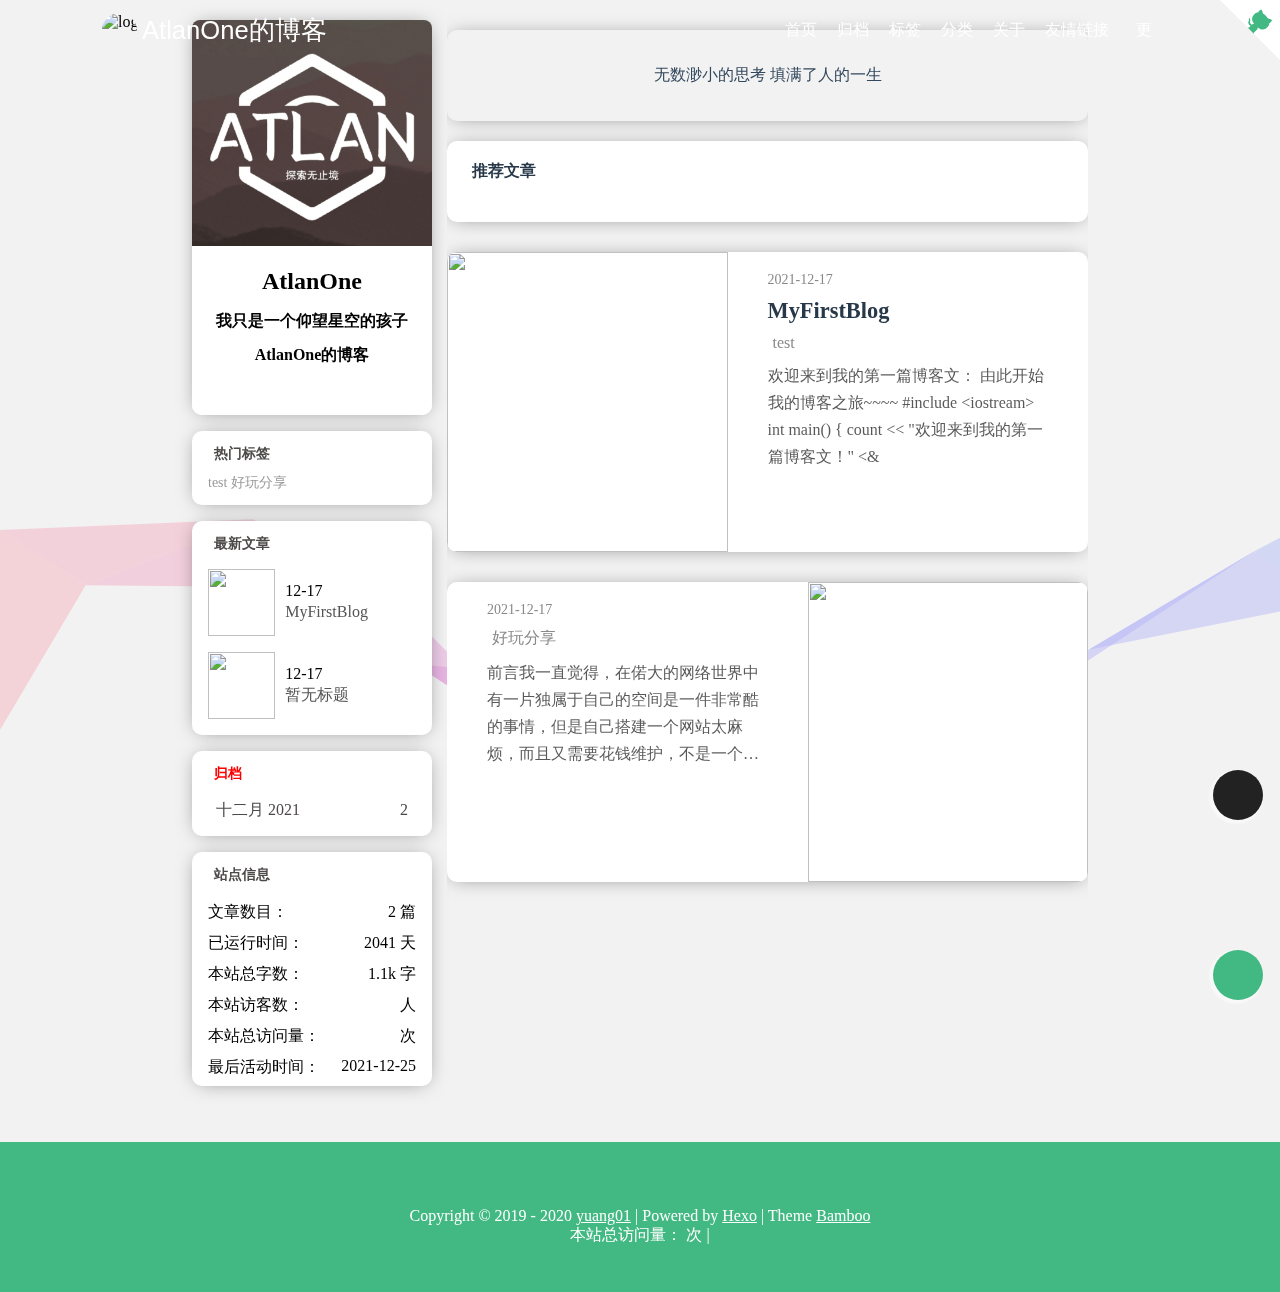
==== index.html @ a7f4ac6e "Site updated: 2021-12-25 22:17:28" ====
<!DOCTYPE html>
<html>
  <!-- meta/link... -->
  



<head>
  <meta http-equiv="content-type" content="text/html; charset=utf-8">
  <meta content="width=device-width, initial-scale=1.0, maximum-scale=1.0, user-scalable=0" name="viewport">
  <!-- Global site tag (gtag.js) - Google Analytics -->


  <title>AtlanOne的博客</title>

  <link rel="icon" type="image/x-icon, image/vnd.microsoft.icon" href="/bitbug_favicon.ico">
  <link rel="stylesheet" href="https://at.alicdn.com/t/font_1911880_c1nvbyezg17.css">
  <link href="https://cdn.jsdelivr.net/gh/inkss/fontawesome@5.15.3/css/all.min.css" rel="stylesheet">
  <link href="/js/swiper/swiper@5.4.1.min.css" rel="stylesheet">
  
  
  
  
<link rel="stylesheet" href="/css/animate.min.css">

  
<link rel="stylesheet" href="/css/style.css">

  
  
    
<link rel="stylesheet" href="/js/fancybox/jquery.fancybox.min.css">

  
  
    
<link rel="stylesheet" href="/js/shareJs/share.min.css">

  
  <style>
        @media (max-width: 992px) {
            #waifu {
                display: none;
            }
        }
    </style>
    <script src="//cdn.bootcss.com/pace/1.0.2/pace.min.js"></script>
    <link href="//cdn.bootcss.com/pace/1.0.2/themes/pink/pace-theme-flash.css" rel="stylesheet">

    
        <script src="/js/valine/av-min@3.0.4.js"></script>
        <script src="https://cdn.jsdelivr.net/gh/HCLonely/Valine@latest/dist/Valine.min.js"></script>
    

    <!-- import link -->
    
        
            
        
            
        
    
    <!-- import script -->
    
        
            
        
            
        
    

<meta name="generator" content="Hexo 5.4.0"></head>

  
  <!-- 依赖于jquery和vue -->
  
    
<script src="https://cdn.jsdelivr.net/npm/jquery@3.5.1/dist/jquery.min.js"></script>

  

  
    
<script src="https://cdn.jsdelivr.net/npm/vue@2.6.11/dist/vue.min.js"></script>

  
  
  <body>
    <!-- 预加载动画 -->
    <!-- 页面预加载动画 -->

<div id='loader'>
  <link rel="stylesheet" href="/js/loaded/index.css" >
  <div class="loading-left-bg"></div>
  <div class="loading-right-bg"></div>
  <div class="spinner-box">
    <div class="configure-border-1">
      <div class="configure-core"></div>
    </div>
    <div class="configure-border-2">
      <div class="configure-core"></div>
    </div>
    <div class="loading-word">加载中...</div>
  </div>
</div>

<script>
  var endLoading = function () {
    document.body.style.overflow = 'auto';
    document.getElementById('loader').classList.add("loading");
  }
  window.addEventListener('DOMContentLoaded',endLoading);
  
</script>

    
    <!-- 判断是否为暗黑风格 -->
    <!-- 判断是否为黑夜模式 -->
<script>
  let isDark = JSON.parse(localStorage.getItem('dark')) || JSON.parse('false');

  if (isDark) {
    $(document.body).addClass('darkModel');
  }
</script>

    <!-- 需要在上面加载的js -->
    <script>
  function loadScript(src, cb) {
    return new Promise(resolve => {
      setTimeout(function () {
        var HEAD = document.getElementsByTagName("head")[0] || document.documentElement;
        var script = document.createElement("script");
        script.setAttribute("type", "text/javascript");
        if (cb) {
          if (JSON.stringify(cb)) {
            for (let p in cb) {
              if (p == "onload") {
                script[p] = () => {
                  cb[p]()
                  resolve()
                }
              } else {
                script[p] = cb[p]
                script.onload = resolve
              }
            }
          } else {
            script.onload = () => {
              cb()
              resolve()
            };
          }
        } else {
          script.onload = resolve
        }
        script.setAttribute("src", src);
        HEAD.appendChild(script);
      });
    });
  }

  //https://github.com/filamentgroup/loadCSS
  var loadCSS = function (href, before, media, attributes) {
    return new Promise(resolve => {
      setTimeout(function () {
        var link = document.createElement('link');
        link.rel = "stylesheet";
        link.href = src;
        link.onload = resolve;
        document.getElementsByTagName("head")[0].appendChild(link);
      });
    });
  };

</script> 

<!-- 轮播图所需要的js -->
<script src="/js/swiper/swiper.min.js"></script>
<script src="/js/swiper/vue-awesome-swiper.js"></script>
<script src="/js/swiper/swiper.animate1.0.3.min.js"></script>

<script type="text/javascript">
  Vue.use(window.VueAwesomeSwiper)
</script>


  <script src="/js/vue-typed-js/index.js"></script>


<!-- 首页的公告滚动插件的js需要重新加载 -->
<script src="/js/vue-seamless-scroll/index.js"></script>

<!-- 打字机效果js -->
<script src="https://cdn.jsdelivr.net/npm/typed.js@2.0.11"></script>


    <div id="safearea">
      <main class="main" id="pjax-container">
        <!-- 头部导航 -->
        
<header class="header   " 
  id="navHeader"
  style="position: fixed;
  left: 0; top: 0; z-index: 10;width: 100%;"
>
  <div class="header-content">
    <div class="bars">
      <div id="appDrawer" class="sidebar-image">
  <div class="drawer-box-icon">
    <i class="fas fa-bars" aria-hidden="true" @click="showDialogDrawer"></i>
  </div>
  
  <transition name="fade">
    <div class="drawer-box_mask" v-cloak style="display: none;" v-show="visible" @click.self="cancelDialogDrawer">
    </div>
  </transition>
  <div class="drawer-box" :class="{'active': visible}">
    <div class="drawer-box-head bg-color">
      <img class="drawer-box-head_logo lazyload placeholder" src="/bitbug_favicon.ico" class="lazyload placeholder" data-srcset="/bitbug_favicon.ico" srcset="https://img2.baidu.com/it/u=2037979560,2772131037&fm=26&fmt=auto&gp=0.jpg" alt="logo">
      <h3 class="drawer-box-head_title">AtlanOne的博客</h3>
      <h5 class="drawer-box-head_desc">技术博客</h5>
    </div>
    
    <div class="drawer-box-content">
      <ul class="drawer-box-content_menu">
        
          
            <li class="drawer-box-content_item" style="position: relative;">
              
                <a href="/" class="drawer-menu-item-link">
                  
                    <i class="fas fa-home" aria-hidden="true"></i>
                  
                  <span class="name">首页</span>
                </a>
              
            </li>
          
            <li class="drawer-box-content_item" style="position: relative;">
              
                <a href="/archives" class="drawer-menu-item-link">
                  
                    <i class="fas fa-archive" aria-hidden="true"></i>
                  
                  <span class="name">归档</span>
                </a>
              
            </li>
          
            <li class="drawer-box-content_item" style="position: relative;">
              
                <a href="/tags" class="drawer-menu-item-link">
                  
                    <i class="fas fa-tags" aria-hidden="true"></i>
                  
                  <span class="name">标签</span>
                </a>
              
            </li>
          
            <li class="drawer-box-content_item" style="position: relative;">
              
                <a href="/categories" class="drawer-menu-item-link">
                  
                    <i class="fas fa-bookmark" aria-hidden="true"></i>
                  
                  <span class="name">分类</span>
                </a>
              
            </li>
          
            <li class="drawer-box-content_item" style="position: relative;">
              
                <a href="/about" class="drawer-menu-item-link">
                  
                    <i class="fas fa-user" aria-hidden="true"></i>
                  
                  <span class="name">关于</span>
                </a>
              
            </li>
          
            <li class="drawer-box-content_item" style="position: relative;">
              
                <a href="/friends" class="drawer-menu-item-link">
                  
                  <span class="name">友情链接</span>
                </a>
              
            </li>
          
            <li class="drawer-box-content_item" style="position: relative;">
              
                <a href="javascript:;" class="drawer-menu-item-link has-children" @click="openOrCloseMenu(6)">
                  <span>
                    
                      <i class="fas fa-link"></i>
                    
                    <span class="name">更多</span>
                  </span>
                  <i class="fas fa-chevron-left arrow " :class="{'icon-rotate': isOpen(6)}" aria-hidden="true"></i>
                </a>
                <ul class="drawer-sub-menu" v-if="isOpen(6)">
                  
                  <li>
                    <a href="/gallery">
                      
                      <i class="fas fa-music" style="margin-top: -20px;"></i>
                      
                      <span>图库</span>
                    </a>
                  </li>
                  
                  <li>
                    <a href="/huoban">
                      
                      <i class="fas fa-film" style="margin-top: -20px;"></i>
                      
                      <span>友情连接</span>
                    </a>
                  </li>
                  
                  <li>
                    <a href="/me">
                      
                      <i class="fas fa-film" style="margin-top: -20px;"></i>
                      
                      <span>关于我</span>
                    </a>
                  </li>
                  
                  <li>
                    <a target="_blank" rel="noopener" href="http://baidu.com">
                      
                      <i class="fas fa-film" style="margin-top: -20px;"></i>
                      
                      <span>百度</span>
                    </a>
                  </li>
                  
                </ul>
              
            </li>
          
        
        
          <li class="drawer-box-content_item">
            <a target="_blank" rel="noopener" href="https://github.com/AtlanOne">
              <i class="fas fa-github" aria-hidden="true"></i>
              <span>Github</span>
            </a>
          </li>
        
      </ul>
    </div>
  </div>
</div>

<script>
  var body = document.body || document.documentElement || window;
  var vm = new Vue({
    el: '#appDrawer',
    data: {
      visible: false,
      top: 0,
      openArr: [],
    },
    computed: {
    },
    mounted() {
    },
    methods: {
      isOpen(index) {
        if (this.openArr.includes(index)) {
          return true;
        } else {
          return false;
        }
      },
      openOrCloseMenu(curIndex) {
        const index = this.openArr.indexOf(curIndex);
        if (index !== -1) {
          this.openArr.splice(index, 1);
        } else {
          this.openArr.push(curIndex);
        }
      },
      showDialogDrawer() {
        this.visible = true;
        // 防止页面滚动，只能让弹框滚动
        this.top = $(document).scrollTop()
        body.style.cssText = 'width: 100%; height: 100%;overflow: hidden;';
      },
      cancelDialogDrawer() {
        this.visible = false;
        body.removeAttribute('style');
        $(document).scrollTop(this.top)
      }
    },
    created() {}
  })
</script>

    </div>
    <div class="blog-title" id="author-avatar">
      
        <div class="avatar">
          <img src="/bitbug_favicon.ico" class="lazyload placeholder" data-srcset="/bitbug_favicon.ico" srcset="https://img2.baidu.com/it/u=2037979560,2772131037&fm=26&fmt=auto&gp=0.jpg" alt="logo">
        </div>
      
      <a href="/" class="logo">AtlanOne的博客</a>
    </div>
    <nav class="navbar">
      <ul class="menu">
        
          
            <li class="menu-item" style="position: relative;">
              
                <a href="/" class="menu-item-link" title="首页">
                  
                    <i class="fas fa-home" aria-hidden="true"></i>
                  
                  <span class="name">首页</span>
                </a>
              
            </li>
          
            <li class="menu-item" style="position: relative;">
              
                <a href="/archives" class="menu-item-link" title="归档">
                  
                    <i class="fas fa-archive" aria-hidden="true"></i>
                  
                  <span class="name">归档</span>
                </a>
              
            </li>
          
            <li class="menu-item" style="position: relative;">
              
                <a href="/tags" class="menu-item-link" title="标签">
                  
                    <i class="fas fa-tags" aria-hidden="true"></i>
                  
                  <span class="name">标签</span>
                </a>
              
            </li>
          
            <li class="menu-item" style="position: relative;">
              
                <a href="/categories" class="menu-item-link" title="分类">
                  
                    <i class="fas fa-bookmark" aria-hidden="true"></i>
                  
                  <span class="name">分类</span>
                </a>
              
            </li>
          
            <li class="menu-item" style="position: relative;">
              
                <a href="/about" class="menu-item-link" title="关于">
                  
                    <i class="fas fa-user" aria-hidden="true"></i>
                  
                  <span class="name">关于</span>
                </a>
              
            </li>
          
            <li class="menu-item" style="position: relative;">
              
                <a href="/friends" class="menu-item-link" title="友情链接">
                  
                  <span class="name">友情链接</span>
                </a>
              
            </li>
          
            <li class="menu-item" style="position: relative;">
              
                <a href="javascript:;" class="menu-item-link" title="更多">
                  
                    <i class="fas fa-link"></i>
                  
                  <span class="name">更多</span>
                  <i class="fas fa-chevron-down arrow" aria-hidden="true"></i>
                </a>
                <ul class="sub-menu">
                  
                  <li>
                    <a href="/gallery">
                      
                      <i class="fas fa-music" style="margin-top: -20px;"></i>
                      
                      <span>图库</span>
                    </a>
                  </li>
                  
                  <li>
                    <a href="/huoban">
                      
                      <i class="fas fa-film" style="margin-top: -20px;"></i>
                      
                      <span>友情连接</span>
                    </a>
                  </li>
                  
                  <li>
                    <a href="/me">
                      
                      <i class="fas fa-film" style="margin-top: -20px;"></i>
                      
                      <span>关于我</span>
                    </a>
                  </li>
                  
                  <li>
                    <a target="_blank" rel="noopener" href="http://baidu.com">
                      
                      <i class="fas fa-film" style="margin-top: -20px;"></i>
                      
                      <span>百度</span>
                    </a>
                  </li>
                  
                </ul>
              
            </li>
          
        
      </ul>
      
      
        <div id="appSearch">
  <div class="search"  @click="showDialog()"><i class="fas fa-search" aria-hidden="true"></i></div>
  <transition name="fade">
    <div class="message-box_wrapper" style="display: none;" v-cloak v-show="dialogVisible" @click.self="cancelDialogVisible()">
      <div class="message-box animated bounceInDown">
        <h2>
          <span>
            <i class="fas fa-search" aria-hidden="true"></i>
            <span class="title">本地搜索</span>
          </span>
          <i class="fas fa-times close" pointer style="float:right;" aria-hidden="true" @click.self="cancelDialogVisible()"></i>
        </h2>
        <form class="site-search-form">
          <input type="text"
            placeholder="请输入关键字"
            id="local-search-input" 
            @click="getSearchFile()"
            class="st-search-input"
            v-model="searchInput"
          />
        </form>
        <div class="result-wrapper">
          <div id="local-search-result" class="local-search-result-cls"></div>
        </div>
      </div>
    </div>
  </transition>
</div>
<script src="/js/local_search.js"></script>
<script>
  var body = document.body || document.documentElement || window;
  var vm = new Vue({
    el: '#appSearch',
    data: {
      dialogVisible: false,
      searchInput: '',
      top: 0,
    },
    computed: {
    },
    mounted() {
      window.addEventListener('pjax:complete', () => {
        this.cancelDialogVisible();
      })
    },
    methods: {
      showDialog() {
        this.dialogVisible = true;
        // 防止页面滚动，只能让弹框滚动
        this.top = $(document).scrollTop()
        body.style.cssText = 'overflow: hidden;';
      },
      getSearchFile() {
        if (!this.searchInput) {
          getSearchFile("/search.xml");
        }
      },
      cancelDialogVisible() {
        this.dialogVisible = false;
        body.removeAttribute('style');
        $(document).scrollTop(this.top)
      },
    },
    created() {}
  })
</script>
<!-- 解决刷新页面闪烁问题，可以在元素上添加display: none, 或者用vue.extend方法，详情：https://blog.csdn.net/qq_31393401/article/details/81017912 -->
<!-- 下面是搜索基本写法 -->
<!-- <script type="text/javascript" id="local.search.active">
  var inputArea = document.querySelector("#local-search-input");
  inputArea.onclick   = function(){ getSearchFile(); this.onclick = null }
  inputArea.onkeydown = function(){ if(event.keyCode == 13) return false }
</script> -->

      

    </nav>
  </div>
  
    <a target="_blank" rel="noopener" href="https://github.com/AtlanOne" class="github-corner color-primary" aria-label="View source on GitHub"><svg width="60" height="60" viewBox="0 0 250 250" style="fill:#fff; position: absolute; top: 0; border: 0; right: 0;" aria-hidden="true"><path d="M0,0 L115,115 L130,115 L142,142 L250,250 L250,0 Z"></path><path d="M128.3,109.0 C113.8,99.7 119.0,89.6 119.0,89.6 C122.0,82.7 120.5,78.6 120.5,78.6 C119.2,72.0 123.4,76.3 123.4,76.3 C127.3,80.9 125.5,87.3 125.5,87.3 C122.9,97.6 130.6,101.9 134.4,103.2" fill="currentColor" style="transform-origin: 130px 106px;" class="octo-arm"></path><path d="M115.0,115.0 C114.9,115.1 118.7,116.5 119.8,115.4 L133.7,101.6 C136.9,99.2 139.9,98.4 142.2,98.6 C133.8,88.0 127.5,74.4 143.8,58.0 C148.5,53.4 154.0,51.2 159.7,51.0 C160.3,49.4 163.2,43.6 171.4,40.1 C171.4,40.1 176.1,42.5 178.8,56.2 C183.1,58.6 187.2,61.8 190.9,65.4 C194.5,69.0 197.7,73.2 200.1,77.6 C213.8,80.2 216.3,84.9 216.3,84.9 C212.7,93.1 206.9,96.0 205.4,96.6 C205.1,102.4 203.0,107.8 198.3,112.5 C181.9,128.9 168.3,122.5 157.7,114.1 C157.9,116.9 156.7,120.9 152.7,124.9 L141.0,136.5 C139.8,137.7 141.6,141.9 141.8,141.8 Z" fill="currentColor" class="octo-body"></path></svg></a><style>.github-corner:hover .octo-arm{animation:octocat-wave 560ms ease-in-out}@keyframes octocat-wave{0%,100%{transform:rotate(0)}20%,60%{transform:rotate(-25deg)}40%,80%{transform:rotate(10deg)}}@media (max-width:500px){.github-corner:hover .octo-arm{animation:none}.github-corner .octo-arm{animation:octocat-wave 560ms ease-in-out}}</style>
  
  
</header>
        <!-- 内容区域 -->
        
  <!-- 首页轮播 -->
  

  <link href="/js/vue-typed-js/index.css" rel="stylesheet">






<div class="swiper-length" style="display: none;">1</div>
<div id="appSwiper"
  class="swiper-no-swiping"
  @mouseenter="stopAutoPlay()" 
  @mouseleave="startAutoPlay()"
>
  <swiper v-cloak ref="mySwiper" :options="swiperOptions" @slideChangeTransitionEnd="slideChangeTransitionEnd">
    
      
        <swiper-slide>
          <div class="item swiper-lazy" data-background="/medias/banner.png" style="background-size: 300000px; 
            background-position: left center;" style="position: relative;">
            <div class="swiper-bgmask" style="position: absolute;top: 0;left: 0;width: 100%;height: 100%;"></div>
              <div class="flag">
                
                <div class="swiper-video">
                  <video class="full-video" poster="https://img14.360buyimg.com/ddimg/jfs/t1/175057/18/19582/882056/60ee7ac8Ef0045710/202d2ad878684a3b.gif" autoplay loop muted style="width: 100%;height:100%;object-fit: cover;">
                    <source style="width: 100%;height: 100vh;"  src="https://assets.mixkit.co/videos/preview/mixkit-traveling-through-a-tunnel-of-black-cubes-in-3d-31497-large.mp4">
                  </video>
                  <div class="swiper-video-maskBox"></div>
                </div>
                
                <div class="img-mask swiper-lazy swiper-default-bgImg" data-background="/medias/banner.png" style="height: 100%; background-size: cover; 
                  background-position: center center;">
                  <div class="swiper-lazy-preloader swiper-lazy-preloader-white"></div>   
                </div>
                <div class="flag-text">
                  <div class="flag-text-content">
                    <div class="title ani animated" swiper-animate-effect="fadeInDown" swiper-animate-duration="0.2s" swiper-animate-delay="0.1s">探 索 永 无 止 境</div>
                    
                        <div class="excerpt ani animated" swiper-animate-effect="fadeInDown" swiper-animate-duration="0.2s" swiper-animate-delay="0.1s"></div>
                      
                  </div>
                  <div style="display: flex;" class="flag-text-btns">
                    
                    
                  </div>
                </div>
              </div>
          </div>
        </swiper-slide>
      
      
        
        
          
          <swiper-slide>
            <div class="item swiper-lazy" data-background="/medias/1.jpg" style=" background-size: 300000px; 
            background-position: left center;" style="position: relative;">
              <div class="swiper-bgmask" style="position: absolute;top: 0;left: 0;width: 100%;height: 100%;"></div>
              <div class="flag" style="z-index: 2;">
                <div class="img-mask swiper-lazy" data-background="/medias/1.jpg" style="height: 100%; background-size: cover; 
                  background-position: center center;">
                  <div class="swiper-lazy-preloader swiper-lazy-preloader-white"></div>  
                </div>
                <div class="flag-text">
                  <div class="flag-text-content">
                    <div class="title ani animated" swiper-animate-effect="fadeInDown" swiper-animate-duration="0.2s" swiper-animate-delay="0.1s">
                      <a href="/2021/12/17/%E6%AC%A2%E8%BF%8E%E6%9D%A5%E5%88%B0%E6%88%91%E7%9A%84%E7%AC%AC%E4%B8%80%E7%AF%87%E5%8D%9A%E5%AE%A2%E6%96%87/">
                        MyFirstBlog
                      </a>
                    </div>
                    <div class="excerpt ani animated" swiper-animate-effect="fadeInDown" swiper-animate-duration="0.2s" swiper-animate-delay="0.1s">欢迎来到我的第一篇博客文： 由此开始我的博客之旅~~~~
#include &lt;iostream&gt;
int main()
&#123;
	count &lt;&lt; &quot;欢迎来到我的第一篇博客文！&quot; &lt;&</div>
                  </div>
                  <div class="bottom-one-btn ani animated" swiper-animate-effect="fadeInDown" swiper-animate-duration="0.2s" swiper-animate-delay="0.1s"><a href="/2021/12/17/%E6%AC%A2%E8%BF%8E%E6%9D%A5%E5%88%B0%E6%88%91%E7%9A%84%E7%AC%AC%E4%B8%80%E7%AF%87%E5%8D%9A%E5%AE%A2%E6%96%87/" class="read-more swiper-btn-color" style="display: inline-block; z-index:1;">阅读更多</a></div>
                </div>
              </div>
            </div>

          </swiper-slide>
        
      
        
        
      
    <div class="swiper-pagination" slot="pagination" pointer style="display: none;"></div>
    <div class="swiper-button-prev swiper-button-white" pointer slot="button-prev" style="display: none;"></div>
    <div class="swiper-button-next swiper-button-white" pointer slot="button-next" style="display: none;"></div>
    
  </swiper>
  
    <div id="scroll-down" @click="toPostContent()">
      <a href="javascript:;">
        <i class="fas fa-angle-down scroll-down-effects"></i>
      </a>
    </div>
  
  <canvas id="header_canvas"style="position:absolute;bottom:0;width:100%;pointer-events:none;"></canvas>
</div>

<script>
  var autoplay = JSON.parse('true');
  var delay = '5000';
  var loop = JSON.parse('true') ? false : JSON.parse('true');
  var effect = 'slide';
  var swiperLength = parseInt(document.querySelector(".swiper-length").innerText);
  var defaultDesc = '';
  defaultDesc = defaultDesc.split(',');
  var defaultDescTypedLoop = JSON.parse('true');
  var vm = new Vue({
    el: '#appSwiper',
    data: {
      defaultDesc: defaultDesc,
      defaultDescTypedLoop,
      swiperOptions: {
        pagination: {
          el: '.swiper-pagination',
          clickable: true // 允许点击小圆点跳转
        },
        loop: loop ? true : false,
        effect, // fade
        autoplay: (autoplay && swiperLength > 1) ? {
  　　　　delay,
  　　　　disableOnInteraction: false // 手动切换之后继续自动轮播
    　　} : false,
        navigation: {
          nextEl: '.swiper-button-next',
          prevEl: '.swiper-button-prev',
        },
        lazy: {
          loadPrevNext: true,
        },
        on:{
          init: function() {
            swiperAnimateCache(this); //隐藏动画元素 
            swiperAnimate(this); //初始化完成开始动画
          }, 
          slideChangeTransitionEnd: function(){ 
            swiperAnimate(this); //每个slide切换结束时也运行当前slide动画
          } 
        }
        // Some Swiper option/callback...
      }
    },
    computed: {
      swiper() {
        return this.$refs.mySwiper.$swiper
      }
    },
    mounted() {
      // console.log('Current Swiper instance object', this.swiper)
      // this.swiper.slideTo(0, 1000, false)
    },
    methods: {
      stopAutoPlay() {
        (autoplay && swiperLength > 1) && this.swiper.autoplay.stop();
      },
      startAutoPlay() {
        (autoplay && swiperLength > 1) && this.swiper.autoplay.start();
      },
      slideChangeTransitionEnd() {
        console.log('1');
      },
      toPostContent() {
        const fullHeight = $(window).height() - 60;
        $('html,body').animate({scrollTop: fullHeight},500);
      }
    },
    created() {}
  })
</script>

  <script src="/js/bubble/homeBubble.js"></script>

<style>
#appSwiper {
  position: relative;
  user-select: none;
  overflow: hidden;
}
.default-excerpt {
  font-size: 1.6rem;
  margin-top: 1rem;
  font-family: Titillium Web,'PingFang SC','Hiragino Sans GB','Microsoft JhengHei','Microsoft YaHei',sans-serif;
}
.bottom-one-btn {
  margin-top: 15px;
}
.swiper-container {
  overflow: hidden;
  z-index: 0;
}
.swiper-slide {
  height: 350px;
  position: relative;
}
.swiper-button-prev,
.swiper-button-next {
  padding: 10px 10px;
  transition: background 0.2s;
}
.swiper-button-prev:hover,
.swiper-button-next:hover {
  background: rgba(0, 0, 0, 0.2);
}
.swiper-slide .item {
  width: 100%;
  height: 100%;
}
.flag {
  position: relative;
  width: 70%;
  margin: 0 auto;
  color: #ffffff;
  height: 100%;
  background: #000;
}
.flag img {
  min-height: 100%;
}
.flag-text {
  position: absolute;
  top: 50px;
  left: 50px;
  width: 80%;
  height: 280px;
  display: flex;
  flex-direction: column;
  justify-content: space-between;
  z-index: 9999;
}
.flag-text .title {
  font-size: 1.8rem;
  font-family: Long Cang,cursive;
}
.flag-text .title a {
  color: #fff;
  transition: color 0.3s;
}
.flag-text .title a:hover {
  color: #42b983;
}
.flag-text .excerpt {
  color: #eee;
  font-family: Ubuntu,-apple-system,BlinkMacSystemFont,Segoe UI,Roboto,Oxygen,Cantarell,Fira Sans,Droid Sans,Helvetica Neue,sans-serif;
  width: 70%;
  line-height: 30px;
  height: 150px;
  margin-top: 2%;
  display: -webkit-box;
  -webkit-box-orient: vertical;
  -webkit-line-clamp: 5;
  overflow: hidden;
}
.swiper-pagination-bullet-active {
  opacity: 1;
  background-color: #42b983;
}
.img-mask {
  opacity:0.6; filter: alpha(opacity=60);
}
.flag-text .read-more {
  margin-bottom: 30px;
  padding: 5px 15px;
  color: #ffffff;
  border-radius: 20px;
}
#scroll-down {
  position: absolute;
  bottom: 10px;
  left: 50%;
  transform: translateX(-50%);
  font-size: 2.5rem;
  color: #fff;
  cursor: pointer;
  z-index: 2;
}
#scroll-down a {
  color: #fff;
}
@-webkit-keyframes rightan
  {
  
  0%
  {
    transform: translateY(0);
    opacity: 0.5;
  }
  50% {
    transform: translateY(-30px);
    opacity: 1;
  }
  100%
  {
    transform: translateY(0);
    opacity: 0.5;
  }
}
.scroll-down-effects {
  animation: rightan 1.5s infinite;
}
/* 当头部导航设置为背景透明的时候 */

  .swiper-slide {
    height: 400px;
  }
  .flag-text {
    top: 80px;
  }


@media (min-width: 992px) {
  .swiper-button-prev {
    margin-left: 15%;
    transform: translateX(-180%);
  }
  .swiper-button-next {
    margin-right: 15%;
    transform: translateX(180%);
  }
  .flag-text .title {
    width: 80%;
    line-height: 35px;
    max-height: 70px;
    display: -webkit-box;
    -webkit-box-orient: vertical;
    -webkit-line-clamp: 2;
    overflow: hidden;
  }
}
@media screen and (max-width: 1200px) { 
  .flag {
    width: 80%;
  }
  .swiper-button-prev {
    margin-left: 10%;
    transform: translateX(-180%);
  }
  .swiper-button-next {
    margin-right: 10%;
    transform: translateX(180%);
  }
}
@media (max-width: 992px) {
  .flag {
    width: 100%;
  }
  .flag-text .title {
    font-size: 1.5rem;
    margin-top: 50px;
    display: -webkit-box;
    -webkit-box-orient: vertical;
    -webkit-line-clamp: 2;
    overflow: hidden;
  }
  .flag-text {
    position: absolute;
    top: 0;
    left: 0;
    width: 80%;
    height: 100%;
    margin-left: 50%;
    transform: translateX(-50%);
  }
  .flag-text .excerpt {
    width: 100%;
    line-height: 25px;
    height: 125px;
    display: -webkit-box;
    -webkit-box-orient: vertical;
    -webkit-line-clamp: 5;
    overflow: hidden;
  }
  .flag-text .read-more {
    margin-bottom: 80px;
  }
}
@media (max-width: 992px) and (min-width: 551px) {
  .flag-text .excerpt {
    width: 70%;
  }
}
@media (max-width: 551px) {
  .swiper-slide {
    height: 250px;
  }
  .flag-text .title {
    line-height: 30px;
    max-height: 60px;
    display: -webkit-box;
    -webkit-box-orient: vertical;
    -webkit-line-clamp: 2;
    overflow: hidden;
    margin-top: 20px;
  }
  .flag-text .excerpt {
    font-size: 1rem;
    line-height: 20px;
    height: 80px;
    display: -webkit-box;
    -webkit-box-orient: vertical;
    -webkit-line-clamp: 4;
  }
  .flag-text .excerpt { 
    margin-top: 10px;
  }
  .flag-text .read-more {
    margin-top: 10px;
    margin-bottom: 50px;
  }
  .swiper-button-prev,
  .swiper-button-next {
    transform: scale(0.5);
  }
  .swiper-button-prev {
    left: 0;
  }
  .swiper-button-next {
    right: 0;
  }
}
/* 当头部导航设置为背景透明的时候 */

  @media (max-width: 992px) {
    .flag-text {
      top: 60px;
      height: 80%;
    }
  }
  @media (max-width: 551px) {
    .swiper-slide {
      height: 310px;
    }
  }


/* 文字或者按钮居中显示 */

  .flag-text {
    left: 10%;
  }
  .flag-text .flag-text-content {
    width: 100%;
    text-align: center;
  }
  .flag-text .title {
    width: 100%;
    text-align: center;
  }
  .flag-text .excerpt { 
    width: 100%;
    text-align: center;
  }
  .bottom-one-btn {
    display: flex;
    justify-content: center;
  }
  .default-excerpt {
    display: flex;
    justify-content: center;
    font-size: 1.6rem;
    font-family: Titillium Web,'PingFang SC','Hiragino Sans GB','Microsoft JhengHei','Microsoft YaHei',sans-serif;
  }
  .flag-text-btns {
    justify-content: center;
  }
  @media (min-width: 992px) {
    .flag-text .excerpt {
      line-height: 30px;
      display: -webkit-box;
      -webkit-box-orient: vertical;
      -webkit-line-clamp: 5;
      overflow: hidden;
    }
  }
  @media (max-width: 992px) {
    .flag-text {
      margin-left: 0;
      transform: translateX(0);
    }
  }




/* 全屏显示 */

  .flag {
    width: 100%;
  }
  .swiper-slide {
    height: calc(100vh - 60px);
    
      height: 100vh;
    
  }
  .flag-text {
    top: 50%;
    left: 15%;
    transform: translateY(-50%);
    width: 70%;
    height: auto;
  }
  .flag-text .title {
    font-size: 2.8rem;
    line-height: 1.5em;
    max-height: none;
    /* overflow: visible; */
  }
  .flag-text .excerpt {
    font-size: 1.25rem;
    height: 150px;
  }
  .flag-text .read-more {
    margin-top: 10px;
  }
  .swiper-button-prev,
  .swiper-button-next {
    margin-top: -60px!important;
  }
  .swiper-btn-color,
  .swiper-btn-color2 {
    background-color: transparent;
    border: 1px solid #fff;
  }
  .swiper-btn-color:hover,
  .swiper-btn-color2:hover {
    background-color: #42b983;
    border: 1px solid #42b983!important;
  }
  .flag-text-btns {
    justify-content: center;
  }
  .swiper-button-prev {
    margin-left: 10px;
    transform: translateX(0);
    border-radius: 50%;
    padding: 0;
    width: 50px;
    height: 50px;
  }
  .swiper-button-next {
    margin-right: 10px;
    transform: translateX(0);
    border-radius: 50%;
    padding: 0;
    width: 50px;
    height: 50px;
  }
  .swiper-button-next:after, .swiper-button-prev:after {
    font-size: 1.2rem;
  }
  @media (min-width: 992px) {
    .flag-text .excerpt {
      line-height: 35px;
      height: 175px;
    }
    .default-excerpt {
      min-height: 150px;
    }
    .typed-element {
      align-items: unset;
    }
  }
  @media (max-width: 992px) {
    .flag-text {
      margin-left: 0;
      height: 60%;
      top: 55%;
    }
    .flag-text .title {
      font-size: 2.4rem;
      margin-top: 0;
      display: -webkit-box;
      -webkit-box-orient: vertical;
      -webkit-line-clamp: 2;
      overflow: hidden;
    }
    .flag-text .excerpt {
      line-height: 35px;
      height: 185px;
    }
    .flag-text .read-more {
      margin-top: 20px;
    }
  }
  @media (max-width: 551px) {
    .flag-text {
      height: 60%;
    }
    .flag-text .title {
      font-size: 2.2rem;
    }
    .flag-text .excerpt {
      line-height: 30px;
    }
    .flag-text .read-more {
      margin-top: 50px;
      padding: 10px 30px;
    }
    .swiper-button-prev {
      margin-left: 0;
    }
    .swiper-button-next {
      margin-right: 0;
    }
    .default-excerpt {
      margin-top: 1rem;
    }
  }


/* video */
.swiper-video {
  width: 100%;
  height: 100%;
}
.swiper-video video {
  pointer-events: none;
}
.swiper-video-maskBox{
  position: absolute;
  top: 0;
  left: 0;
  height: 100%;
  width: 100%;
  background-color: #000;
  opacity: 0.2;
  z-index: 1;
}
@media (min-width: 992px) {
  
    .swiper-video {
      display: block;
    }
    .swiper-default-bgImg {
      display: none;  
    }
  
}
@media (max-width: 992px) {
  .swiper-video {
    display: none;
  }
  .swiper-default-bgImg {
    display: block;  
  }
}
/* video-end */
</style>


<div id="l_main">
  <div class="l_content">
    <!-- 自定义的内容 -->
    
    <!-- 首页座右铭 -->
    
  <div class="motto">
      <h3 class="motto-title"></h3>
      <div class="motto-content">
        <p>
          无数渺小的思考 填满了人的一生  
        </p> 
      </div>
  </div>

    <!-- 首页公告 -->
    
    <!-- 首页文章置顶 -->
    


<div class="topArticle reveal">
	<h3><i class="fas fa-thumbs-o-up" aria-hidden="true"></i>推荐文章</h3>
	<div class="articles">
		
			
		
			
		
	</div>
</div>


    <div class="bg-floor" id="home-bg-floor" style="position: fixed;left: 0;top: 0;width: 100%;height: 100%;z-index: -2;"></div>
    <!-- 每一篇文章卡片 -->
    <!-- hash算法 -->

<section class="posts">
  
    
    <article class="post reveal" style="flex-direction: row-reverse;   ">
      <div class="post-main">
        <div class="post-info">
          <div class="post-time">
            <i class="fas fa-clock" aria-hidden="true"></i>
            <span class="post-time">2021-12-17</span>
          </div>
          <div class="post-title">
            <a class="post-title-link" href="/2021/12/17/%E6%AC%A2%E8%BF%8E%E6%9D%A5%E5%88%B0%E6%88%91%E7%9A%84%E7%AC%AC%E4%B8%80%E7%AF%87%E5%8D%9A%E5%AE%A2%E6%96%87/">MyFirstBlog</a>
          </div>
          <div class="post-meta">
            <div class="post-tags">
              <!-- 文章详情页的标签 -->

    <i class="iconfont icontag"></i>
    <ul class="article-tag-list" itemprop="keywords"><li class="article-tag-list-item"><a class="article-tag-list-link" href="/tags/test/" rel="tag">test</a></li></ul>

            </div>
            <div class="post-categories">
              <!-- 文章详情页的分类 -->


            </div>
          </div>
          <div class="post-img-mobile">
            <a href="/2021/12/17/%E6%AC%A2%E8%BF%8E%E6%9D%A5%E5%88%B0%E6%88%91%E7%9A%84%E7%AC%AC%E4%B8%80%E7%AF%87%E5%8D%9A%E5%AE%A2%E6%96%87/" style="background-size: cover; 
              background-position: center center;">
              <img class="lazyload lazyload placeholder" src="/medias/1.jpg" class="lazyload placeholder" data-srcset="/medias/1.jpg" srcset="https://img2.baidu.com/it/u=2037979560,2772131037&fm=26&fmt=auto&gp=0.jpg" alt="">
            </a>
          </div>
          <div class="post-content">
            欢迎来到我的第一篇博客文： 由此开始我的博客之旅~~~~
#include &lt;iostream&gt;
int main()
&#123;
	count &lt;&lt; &quot;欢迎来到我的第一篇博客文！&quot; &lt;&
          </div>
        </div>
        <div class="post-more">
          <a href="/2021/12/17/%E6%AC%A2%E8%BF%8E%E6%9D%A5%E5%88%B0%E6%88%91%E7%9A%84%E7%AC%AC%E4%B8%80%E7%AF%87%E5%8D%9A%E5%AE%A2%E6%96%87/">
            <i class="iconfont iconmore" pointer style="float: right;  " title="阅读更多"></i>
          </a>
        </div>
      </div>
      <div class="post-img">
        <a href="/2021/12/17/%E6%AC%A2%E8%BF%8E%E6%9D%A5%E5%88%B0%E6%88%91%E7%9A%84%E7%AC%AC%E4%B8%80%E7%AF%87%E5%8D%9A%E5%AE%A2%E6%96%87/" style="background-size: cover; 
          background-position: center center;">
          <img class="lazyload lazyload placeholder" src="/medias/1.jpg" class="lazyload placeholder" data-srcset="/medias/1.jpg" srcset="https://img2.baidu.com/it/u=2037979560,2772131037&fm=26&fmt=auto&gp=0.jpg" alt="">
        </a>
      </div>
    </article>
  
    
    <article class="post reveal" style="   ">
      <div class="post-main">
        <div class="post-info">
          <div class="post-time">
            <i class="fas fa-clock" aria-hidden="true"></i>
            <span class="post-time">2021-12-17</span>
          </div>
          <div class="post-title">
            <a class="post-title-link" href="/2021/12/17/%E7%94%A8Github+hexo%E6%90%AD%E5%BB%BA%E5%85%8D%E8%B4%B9%E7%9A%84%E4%B8%AA%E4%BA%BA%E9%9D%99%E6%80%81%E5%8D%9A%E5%AE%A2/"></a>
          </div>
          <div class="post-meta">
            <div class="post-tags">
              <!-- 文章详情页的标签 -->

    <i class="iconfont icontag"></i>
    <ul class="article-tag-list" itemprop="keywords"><li class="article-tag-list-item"><a class="article-tag-list-link" href="/tags/%E5%A5%BD%E7%8E%A9%E5%88%86%E4%BA%AB/" rel="tag">好玩分享</a></li></ul>

            </div>
            <div class="post-categories">
              <!-- 文章详情页的分类 -->


            </div>
          </div>
          <div class="post-img-mobile">
            <a href="/2021/12/17/%E7%94%A8Github+hexo%E6%90%AD%E5%BB%BA%E5%85%8D%E8%B4%B9%E7%9A%84%E4%B8%AA%E4%BA%BA%E9%9D%99%E6%80%81%E5%8D%9A%E5%AE%A2/" style="background-size: cover; 
              background-position: center center;">
              <img class="lazyload lazyload placeholder" src="/blogtext-1/title.png" class="lazyload placeholder" data-srcset="/blogtext-1/title.png" srcset="https://img2.baidu.com/it/u=2037979560,2772131037&fm=26&fmt=auto&gp=0.jpg" alt="">
            </a>
          </div>
          <div class="post-content">
            前言我一直觉得，在偌大的网络世界中有一片独属于自己的空间是一件非常酷的事情，但是自己搭建一个网站太麻烦，而且又需要花钱维护，不是一个适合大部份人的方式；作为一名资深白嫖党，这里向大家介绍一种基于github page和hexo框架的免费搭建
          </div>
        </div>
        <div class="post-more">
          <a href="/2021/12/17/%E7%94%A8Github+hexo%E6%90%AD%E5%BB%BA%E5%85%8D%E8%B4%B9%E7%9A%84%E4%B8%AA%E4%BA%BA%E9%9D%99%E6%80%81%E5%8D%9A%E5%AE%A2/">
            <i class="iconfont iconmore" pointer style="  " title="阅读更多"></i>
          </a>
        </div>
      </div>
      <div class="post-img">
        <a href="/2021/12/17/%E7%94%A8Github+hexo%E6%90%AD%E5%BB%BA%E5%85%8D%E8%B4%B9%E7%9A%84%E4%B8%AA%E4%BA%BA%E9%9D%99%E6%80%81%E5%8D%9A%E5%AE%A2/" style="background-size: cover; 
          background-position: center center;">
          <img class="lazyload lazyload placeholder" src="/blogtext-1/title.png" class="lazyload placeholder" data-srcset="/blogtext-1/title.png" srcset="https://img2.baidu.com/it/u=2037979560,2772131037&fm=26&fmt=auto&gp=0.jpg" alt="">
        </a>
      </div>
    </article>
  
</section>
    <!-- 翻页 -->
    
  </div>

  
<aside id='l_side'>
  
    
      
        <section class="widget side_blogger">
  <div class='content'>
    
      
        <a class='avatar flat-box rectangle' href='/about/'>
          <img src='/medias/my.jpg'/>
        </a>
      
    
    
      <div class='text'>
        
          <h2>AtlanOne</h2>
        
        
          <p>我只是一个仰望星空的孩子</p>

        
        
          <p><span id="jinrishici-sentence">AtlanOne的博客</span></p>
          <script src="https://sdk.jinrishici.com/v2/browser/jinrishici.js" charset="utf-8"></script>
        
      </div>
    
    
      <div class="social-wrapper">
        
          
            <a href="https://github.com/AtlanOne"
              class="social fab fa-github flat-btn"
              target="_blank"
              rel="external nofollow noopener noreferrer">
              
            </a>
          
        
          
            <a href="mailto:d1259224254@qq.com"
              class="social fas fa-envelope flat-btn"
              target="_blank"
              rel="external nofollow noopener noreferrer">
              
            </a>
          
        
          
            <a href="/medias/weixin.jpg"
              class="social fab fa-weixin flat-btn"
              target="_blank"
              rel="external nofollow noopener noreferrer">
              
            </a>
          
        
          
            <a href="tencent://AddContact/?fromId=50&amp;fromSubId=1&amp;subcmd=all&amp;uin=1259224254"
              class="social fab fa-qq flat-btn"
              target="_blank"
              rel="external nofollow noopener noreferrer">
              
            </a>
          
        
      </div>
    
  </div>
</section>

      
    
  
  
  

  <div class="layout_sticky">
    
      
  
    
    
      
<section class="widget side_tagcloud">
    
  <header>
    
      <a style="color: " href='/tags/'><i class="fas fa-tags fa-fw" aria-hidden="true"></i><span class='name'>热门标签</span></a>
    
  </header>


    <div class='content'>
    <a href="/tags/test/" style="font-size: 14px; color: #999">test</a> <a href="/tags/%E5%A5%BD%E7%8E%A9%E5%88%86%E4%BA%AB/" style="font-size: 14px; color: #999">好玩分享</a>
    </div>
</section>

  
    
    
  <section class="widget side_recent_post">
    
  <header>
    
      <a style="color: " href='/archives/'><i class="fas fa-book fa-fw" aria-hidden="true"></i><span class='name'>最新文章</span></a>
    
  </header>


    <div class='content'>
      
      <!-- hash算法 -->
      
      <div class="aside-list">
        
          <div class="aside-list-item">
            
            
            

            <div class="post-img-box">
              <a href="/2021/12/17/%E6%AC%A2%E8%BF%8E%E6%9D%A5%E5%88%B0%E6%88%91%E7%9A%84%E7%AC%AC%E4%B8%80%E7%AF%87%E5%8D%9A%E5%AE%A2%E6%96%87/" class="post-img " style="background-size: cover; 
                background-position: center center;">
                <img class="lazyload lazyload placeholder" style="width:100%;height:100%;object-fit:cover;" data-src="/medias/1.jpg" class="lazyload placeholder" data-srcset="/medias/1.jpg" srcset="https://img2.baidu.com/it/u=2037979560,2772131037&fm=26&fmt=auto&gp=0.jpg" alt="">
              </a>
            </div>
            <div class="post-date-title">
              <div>
                
                  <span class="post-date">12-17</span>
                
              </div>
              <a class="post-title" href="/2021/12/17/%E6%AC%A2%E8%BF%8E%E6%9D%A5%E5%88%B0%E6%88%91%E7%9A%84%E7%AC%AC%E4%B8%80%E7%AF%87%E5%8D%9A%E5%AE%A2%E6%96%87/">MyFirstBlog</a>
            </div>
          </div>
        
          <div class="aside-list-item">
            
            
            

            <div class="post-img-box">
              <a href="/2021/12/17/%E7%94%A8Github+hexo%E6%90%AD%E5%BB%BA%E5%85%8D%E8%B4%B9%E7%9A%84%E4%B8%AA%E4%BA%BA%E9%9D%99%E6%80%81%E5%8D%9A%E5%AE%A2/" class="post-img " style="background-size: cover; 
                background-position: center center;">
                <img class="lazyload lazyload placeholder" style="width:100%;height:100%;object-fit:cover;" data-src="/blogtext-1/title.png" class="lazyload placeholder" data-srcset="/blogtext-1/title.png" srcset="https://img2.baidu.com/it/u=2037979560,2772131037&fm=26&fmt=auto&gp=0.jpg" alt="">
              </a>
            </div>
            <div class="post-date-title">
              <div>
                
                  <span class="post-date">12-17</span>
                
              </div>
              <a class="post-title" href="/2021/12/17/%E7%94%A8Github+hexo%E6%90%AD%E5%BB%BA%E5%85%8D%E8%B4%B9%E7%9A%84%E4%B8%AA%E4%BA%BA%E9%9D%99%E6%80%81%E5%8D%9A%E5%AE%A2/">暂无标题</a>
            </div>
          </div>
        
      </div>
    </div>
  </section>

    
  <section class="widget side_archives">
    
    <header><a style="color: red" href='/archives/'><i class="fas fa-archive fa-fw" aria-hidden="true"></i><span class='name'>归档</span></a></header><div class="content"><ul class="card-archive-list"><li class="card-archive-list-item"><a class="card-archive-list-link" href="/archives/2021/12/"><span class="card-archive-list-date">十二月 2021</span><span class="card-archive-list-count">2</span></a></li></ul></div>
  </section>

    <section class="widget side_webinfo">
  
  <header>
    
      <i style="color: " class="fas fa-chart-line fa-fw" aria-hidden="true"></i><span class='name'>站点信息</span>
    
  </header>


  <div class='content'>
    <div class="webinfo">
      
        <div class="webinfo-item">
          <div>文章数目：</div>
          <div>2 篇</div>
        </div>
      

      
        <div class="webinfo-item">
          <div>已运行时间：</div>
          <div id="webinfo-runtime-count" publish_date="03/24/2020 21:34:09"></div>
        </div>
        <script>
          var BirthDay = new Date(new Date('2020/12/21'));
          var today = new Date();
          var timeold = (today.getTime() - BirthDay.getTime());
          var daysold = Math.floor(timeold / (24 * 60 * 60 * 1000));
          document.getElementById('webinfo-runtime-count').innerHTML = daysold + ' 天';
        </script>
      


      
        <div class="webinfo-item">
          <div>本站总字数：</div>
          <div>1.1k 字</div>
        </div>
      

      
        <div class="webinfo-item">
          <div>本站访客数：</div>
          
          <div><span id="busuanzi_value_site_uv"><i class="fas fa-fan fa-spin fa-fw" aria-hidden="true"></i></span> 人</div>
          
        </div>
      

      
        <div class="webinfo-item">
          <div>本站总访问量：</div>
          
          <div><span id="busuanzi_value_site_pv"><i class="fas fa-fan fa-spin fa-fw" aria-hidden="true"></i></span> 次</div>
          
        </div>
      

      
        <div class="webinfo-item">
          <div>最后活动时间：</div>
          
            <div id="last-update" style="display: none;">Sat Dec 25 2021 22:17:27 GMT+0800 (中国标准时间)</div>
            <div id="last-update-show">2021-12-25 日</div>
          
        </div>
        
        <script>
          function timeago(dateTimeStamp) {
              var minute = 1000 * 60; //把分，时，天，周，半个月，一个月用毫秒表示
              var hour = minute * 60;
              var day = hour * 24;
              var week = day * 7;
              var month = day * 30;
              var now = new Date().getTime(); //获取当前时间毫秒
              var diffValue = now - dateTimeStamp; //时间差
              if (diffValue < 0) {
                  return;
              }
              var minC = diffValue / minute; //计算时间差的分，时，天，周，月
              var hourC = diffValue / hour;
              var dayC = diffValue / day;
              var weekC = diffValue / week;
              var monthC = diffValue / month;
              if (monthC >= 1 && monthC <= 3) {
                  result = " " + parseInt(monthC) + " 月前"
              } else if (weekC >= 1 && weekC <= 3) {
                  result = " " + parseInt(weekC) + " 周前"
              } else if (dayC >= 1 && dayC <= 6) {
                  result = " " + parseInt(dayC) + " 天前"
              } else if (hourC >= 1 && hourC <= 23) {
                  result = " " + parseInt(hourC) + " 小时前"
              } else if (minC >= 1 && minC <= 59) {
                  result = " " + parseInt(minC) + " 分钟前"
              } else if (diffValue >= 0 && diffValue <= minute) {
                  result = "刚刚"
              } else {
                  var datetime = new Date();
                  datetime.setTime(dateTimeStamp);
                  var Nyear = datetime.getFullYear();
                  var Nmonth = datetime.getMonth() + 1 < 10 ? "0" + (datetime.getMonth() + 1) : datetime.getMonth() + 1;
                  var Ndate = datetime.getDate() < 10 ? "0" + datetime.getDate() : datetime.getDate();
                  var Nhour = datetime.getHours() < 10 ? "0" + datetime.getHours() : datetime.getHours();
                  var Nminute = datetime.getMinutes() < 10 ? "0" + datetime.getMinutes() : datetime.getMinutes();
                  var Nsecond = datetime.getSeconds() < 10 ? "0" + datetime.getSeconds() : datetime.getSeconds();
                  result = Nyear + "-" + Nmonth + "-" + Ndate
              }
              return result;
          }
          var lastUpDate = document.getElementById('last-update').innerHTML;
          try {
            document.getElementById('last-update-show').innerHTML = timeago(new Date(lastUpDate));
          } catch (error) {
            document.getElementById('last-update-show').innerHTML = '2021-12-25 日';
          }
        </script>
        
      
    </div>
  </div>
</section>
    
  </div>
</aside>

</div>
<!-- 花瓣和雪花飘落 -->
<!-- 雪花和花瓣特效 -->

  
    <script src="/js/falling/snow.js"></script>
  



<!-- 灯笼 -->


      </main>
    </div>

    <!-- 页脚 -->
    
  
  <div class="footer bg-color">
    <div class="footer-main">
      
        
          <div class="link">
            
              
                <a href="/atom.xml" class="social">
                  
                    <i class="fas fa-rss" aria-hidden="true"></i>
                  
                </a>
              
            
              
                <a href="mailto:1259224254@qq.com" class="social">
                  
                    <i class="fas fa-envelope" aria-hidden="true"></i>
                  
                </a>
              
            
              
                <a target="_blank" rel="noopener" href="https://github.com/AtlanOne" class="social">
                  
                    <i class="fab fa-github" aria-hidden="true"></i>
                  
                </a>
              
            
              
                <a href="tencent://AddContact/?fromId=50&amp;fromSubId=1&amp;subcmd=all&amp;uin=1259224254" class="social">
                  
                    <i class="fab fa-qq" aria-hidden="true"></i>
                  
                </a>
              
            
          </div>
        
      
        
          <div class="footer-copyright">
            <p>Copyright © 2019 - 2020 <a target="_blank" rel="noopener" href="https://github.com/yuang01">yuang01</a> | Powered by <a target="_blank" rel="noopener" href="https://hexo.io/zh-cn/docs/">Hexo</a> | Theme <a target="_blank" rel="noopener" href="https://github.com/yuang01/theme">Bamboo</a> </p>

          </div>
        
      
        
          
            <!-- 不蒜子统计 -->
            <!-- 不蒜子统计 -->
<span id="busuanzi_container_site_pv">
      <i class="fas fa-eye" aria-hidden="true"></i>本站总访问量：<span id="busuanzi_value_site_pv"></span> 次
</span>
<span class="post-meta-divider">|</span>
<span id="busuanzi_container_site_uv" style='display:none'>
      <i class="fas fa-users" aria-hidden="true"></i>本站访客数：<span id="busuanzi_value_site_uv"></span> 人
</span>

          
        
      
        
          <div class="footer-custom">
            
          </div>
        
      
    </div>
  </div>



    <!-- 渲染暗黑按钮 -->
    
      <div class="dark">
  <div class="dark-content">
    <i class="fas fa-moon" aria-hidden="true"></i>
    <!-- <span>关灯</span> -->
  </div>
  
</div>

<script>
  $(function() {
    let isDark = JSON.parse(localStorage.getItem('dark'))  || JSON.parse('false');
    if (isDark) {
      $(".dark-content").replaceWith(
          `
          <div class='dark-content'>
            <i class="fas fa-lightbulb" aria-hidden="true"></i>
          </div>
          `
        );
    }
    $('.dark').click(function() {
      if ($(document.body).is('.darkModel')) {
        $(document.body).removeClass('darkModel');
        localStorage.setItem('dark', false);
        $(".dark-content").replaceWith(
          `
          <div class='dark-content'>
            <i class="fas fa-moon" aria-hidden="true"></i>
          </div>
          `
        );
      } else {
        $(document.body).addClass('darkModel');
        localStorage.setItem('dark', true);
        $(".dark-content").replaceWith(
          `
          <div class='dark-content'>
            <i class="fas fa-lightbulb" aria-hidden="true"></i>
          </div>
          `
        );
      }
    })
  })
</script>
    
    <!-- 渲染回到顶部按钮 -->
    
      <div class="goTop top-btn-color" pointer>
  <i class="fas fa-arrow-up" aria-hidden="true"></i>
</div>
<script src="/js/goTop.js"></script>

    
    <!-- 渲染左下角音乐播放器 -->
    
      <link rel="stylesheet" href="/js/aplayer/APlayer@1.10.1.min.css">
<style>
.aplayer .aplayer-lrc p {
  
  font-size: 12px;
  font-weight: 700;
  line-height: 16px !important;
}

.aplayer .aplayer-lrc p.aplayer-lrc-current {
  
  font-size: 15px;
  color: #42b983;
}


.aplayer.aplayer-fixed.aplayer-narrow .aplayer-body {
  left: -66px !important;
}

.aplayer.aplayer-fixed.aplayer-narrow .aplayer-body:hover {
  left: 0px !important;
}


</style>
<meting-js  
  class=""
  server="netease"
  type="playlist"
  id="5435934252"
  fixed='true'
  autoplay='true'
  theme='#42b983'
  loop='all'
  order='random'
  preload='auto'
  volume='0.7'
  list-folded='true'
>
</meting-js>

<!-- <style>
  #aplayer {
    position: fixed;
    left: 0;
    bottom: 300px;
  }
</style> -->
<script src="https://cdn.jsdelivr.net/npm/aplayer@1.10.1/dist/APlayer.min.js"></script>
<script src="https://cdn.jsdelivr.net/npm/meting@2/dist/Meting.min.js"></script>
    

    <!-- 图片放大 -->
    
      <script src="/js/fancybox/jquery.fancybox.min.js"></script>
    

    <!-- 百度解析 -->
    <!-- Baidu Analytics -->

    <!-- Baidu Push -->

<script>
    (function () {
        var bp = document.createElement('script');
        var curProtocol = window.location.protocol.split(':')[0];
        if (curProtocol === 'https') {
            bp.src = 'https://zz.bdstatic.com/linksubmit/push.js';
        } else {
            bp.src = 'http://push.zhanzhang.baidu.com/push.js';
        }
        var s = document.getElementsByTagName("script")[0];
        s.parentNode.insertBefore(bp, s);
    })();
</script>

    
    <!-- 背景彩带 -->
    
      <script type="text/javascript" size="100" alpha='0.4' zIndex="-1" src="/js/ribbon.min.js"></script>
    

    <script src="/js/utils/index.js"></script>
    <script src="/js/app.js"></script>
    
    <!-- 文章目录所需js -->
<link href="/js/tocbot/tocbot.css" rel="stylesheet">
<script src="/js/tocbot/tocbot.min.js"></script>

<script>
  var headerEl = 'h2, h3, h4',  //headers 
    content = '.post-detail',//文章容器
    idArr = {};  //标题数组以确定是否增加索引id
  //add #id
  var option = {
    // Where to render the table of contents.
    tocSelector: '.toc',
    // Where to grab the headings to build the table of contents.
    contentSelector: content,
    // Which headings to grab inside of the contentSelector element.
    headingSelector: headerEl,
    scrollSmooth: true,
    scrollSmoothOffset: -80,
    headingsOffset: -($(window).height() * 0.4 - 45),
    positionFixedSelector: '.toc-main',
    positionFixedClass: 'is-position-fixed',
    fixedSidebarOffset: 'auto',
    activeLinkClass: 'is-active-link',
    // onClick: function (e) {},
  }
  if ($('.toc').length > 0) {

    $(content).children(headerEl).each(function () {
      //去除空格以及多余标点
      var headerId = $(this).text().replace(/[\s|\~|`|\!|\@|\#|\$|\%|\^|\&|\*|\(|\)|\_|\+|\=|\||\|\[|\]|\{|\}|\;|\:|\"|\'|\,|\<|\.|\>|\/|\?|\：|\，|\。]/g, '');

      headerId = headerId.toLowerCase();
      if (idArr[headerId]) {
        //id已经存在
        $(this).attr('id', headerId + '-' + idArr[headerId]);
        idArr[headerId]++;
      }
      else {
        //id未存在
        idArr[headerId] = 1;
        $(this).attr('id', headerId);
      }
    });

    document.addEventListener("DOMContentLoaded", function () {
      tocbot.init(option);
      mobileTocClick();
    });

  }

  window.tocScrollFn = function () {
    return bamboo.throttle(function () {
      findHeadPosition();
    }, 100)()
  }
  window.addEventListener('scroll', tocScrollFn);

  const findHeadPosition = function (top) {
    if ($('.toc-list').length <= 0) {
      return false;
    }
    setTimeout(() => {  // or DOMContentLoaded 
      autoScrollToc();
    }, 0);
  }

  const autoScrollToc = function () {
    const $activeItem = document.querySelector('.is-active-link');
    const $cardToc = document.querySelector('.toc-content');
    const activePosition = $activeItem.getBoundingClientRect().top
    const sidebarScrollTop = $cardToc.scrollTop
    if (activePosition > (document.documentElement.clientHeight - 100)) {
      $cardToc.scrollTop = sidebarScrollTop + 150
    }
    if (activePosition < 100) {
      $cardToc.scrollTop = sidebarScrollTop - 150
    }
  }

  document.addEventListener('pjax:send', function () {
    if ($('.toc').length) {
      tocbot.destroy();
    }
  });

  document.addEventListener('pjax:complete', function () {
    if ($('.toc').length) {
      tocbot.init(option);
      mobileTocClick();
    }
  });
  
  // 手机端toc按钮点击出现目录
  const mobileTocClick = function () {
    const $cardTocLayout = document.getElementsByClassName('toc-aside')[0];
    const $cardToc = $cardTocLayout.getElementsByClassName('toc-content')[0];
    let right = '45px';
    if (window.innerWidth >= 551 && window.innerWidth <= 992) {
      right = '100px'
    }
    const mobileToc = {
      open: () => {
        $cardTocLayout.style.cssText = 'animation: toc-open .3s; opacity: 1; right: ' + right
      },

      close: () => {
        $cardTocLayout.style.animation = 'toc-close .2s'
        setTimeout(() => {
          $cardTocLayout.style.cssText = "opacity:''; animation: ''; right: ''"
        }, 100)
      }
    }
    document.getElementById('toc-mobile-btn').addEventListener('click', () => {
      if (window.getComputedStyle($cardTocLayout).getPropertyValue('opacity') === '0') mobileToc.open()
      else mobileToc.close()
    })

    $cardToc.addEventListener('click', (e) => {
      if (window.innerWidth < 992) { // 小于992px的时候
        mobileToc.close()
      }
    })
  }
</script>

<style>
  .is-position-fixed {
    position: sticky !important;
    top: 74px;
  }

  .toc-main ul {
    counter-reset: show-list;
  }

  .toc-main ul li::before {
    content: counter(item)".";
    display: block;
    position: absolute;
    left: 12px;
    top: 0;
  }
</style> 

<!-- 设置导航背景 -->
<script>
  let setHeaderClass = () => {
    const headerMenuTransparent = true;
    if (!headerMenuTransparent) { return; }
    const nav = $('#navHeader');
    const navTop = nav.outerHeight();
    const winTop = $(window).scrollTop();
    if(winTop > navTop) {
      nav.addClass('header-bg-color');
    }
    else {
      nav.removeClass('header-bg-color');
    }
  };

  let scrollCollect = () => {
    return bamboo.throttle(function (e) {
      setHeaderClass();
    }, 200)()
  }

  let initHeaderBg = () => {
    setHeaderClass();
  }

  setHeaderClass();
  window.addEventListener('scroll', scrollCollect);

  document.addEventListener('pjax:send', function () {
    window.removeEventListener('scroll', scrollCollect)
  })
  document.addEventListener('pjax:complete', function () {
    window.addEventListener('scroll', scrollCollect);
    setHeaderClass();
  })
</script> 

<!-- 渲染issues标签里的内容 -->
<script>
  function loadIssuesJS() {
    if ($(".post-detail").find(".issues-api").length == 0) {
      return;
    } 
    loadScript('/js/issues/index.js');
  };
  $(function () {
    loadIssuesJS();
  });
  document.addEventListener('pjax:complete', function () {
    if (typeof IssuesAPI == "undefined") {
      loadIssuesJS();
    }
  })
</script>

<!-- 输入框打字特效 -->
<!-- 输入框打字特效 -->

  <script src="/js/activate-power-mode.js"></script>
  <script>
    POWERMODE.colorful = true;  // 打开随机颜色特效
    POWERMODE.shake = false;    // 关闭输入框抖动
    document.body.addEventListener('input', POWERMODE);//监听打字事件
  </script>


<!-- markdown代码一键复制功能 -->

  <link rel="stylesheet" href="https://cdn.jsdelivr.net/npm/v-plugs-ayu/lib/ayu.css">
  <script src="https://cdn.jsdelivr.net/npm/v-plugs-ayu/lib/ayu.umd.min.js"></script>
  <script src="/js/clipboard/clipboard.min.js"></script>
  <div id="appCopy">
  </div>
  <script data-pjax>
    var vm = new Vue({
      el: '#appCopy',
      data: {
      },
      computed: {
      },
      mounted() {
        const that = this;
        var copy = '复制';
        /* code */
        var initCopyCode = function () {
          var copyHtml = '';
          copyHtml += '<button class="btn-copy" data-clipboard-snippet="" style="position:absolute;top:0;right:0;z-index:1;">';
          copyHtml += '<i class="fas fa-copy"></i><span>' + copy + '</span>';
          copyHtml += '</button>';
          $(".post-detail pre").not('.gutter pre').wrap("<div class='codeBox' style='position:relative;width:100%;'></div>")
          $(".post-detail pre").not('.gutter pre').before(copyHtml);
          new ClipboardJS('.btn-copy', {
            target: function (trigger) {
              return trigger.nextElementSibling;
            }
          });
        }
        initCopyCode();
        $('.btn-copy').unbind('click').bind('click', function () {
          doSomething();
        })
        $(document).unbind('keypress').bind('keypress', function (e) {
          if (e.ctrlKey && e.keyCode == 67) {
            doSomething();
          }
        })

        function doSomething() {
          that.$notify({
            title: "成功",
            content: "代码已复制，请遵守相关授权协议。",
            type: 'success'
          })
        }
      },
      methods: {
      },
      created() { }
    })
  </script>
  

<!-- 图片懒加载 -->
<script defer src="https://cdn.jsdelivr.net/npm/vanilla-lazyload@17.1.0/dist/lazyload.min.js"></script>
<script>
  // https://www.npmjs.com/package/vanilla-lazyload
  // Set the options globally
  // to make LazyLoad self-initialize
  window.lazyLoadOptions = {
    elements_selector: ".lazyload",
    threshold: 0
  };
  // Listen to the initialization event
  // and get the instance of LazyLoad
  window.addEventListener(
    "LazyLoad::Initialized",
    function (event) {
      window.lazyLoadInstance = event.detail.instance;
    },
    false
  );
  document.addEventListener('DOMContentLoaded', function () {
    lazyLoadInstance.update();
  });
  document.addEventListener('pjax:complete', function () {
    lazyLoadInstance.update();
  });
</script>


<!-- 卡片滚动动画 -->
   

<!-- 评论所需js -->

  
    <!-- 弹幕所需的css和js -->
    
  <!-- 弹幕插件 -->
  <link href="/js/danmu/barrager.css" rel="stylesheet">
  <script src="/js/danmu/jquery.barrager.js"></script>

<!-- 具体js，请前往valine/script.ejs查看 -->

    <script>
  var requiredFields = '';
  requiredFields = requiredFields.split(',');
  comment_el = '.comment';
  let looperValine = null;
  load_valine = function () {
    if ($(comment_el).length) {
      var valine = new Valine({
        el: '#vcomment',
        path: window.location.pathname,
        notify: false,
        verify: false,
        app_id: "6uigV8OXsnz78BRjgFuveju0-gzGzoHsz",
        app_key: "sk9JCR01532qPmGJk7p711nE",
        placeholder: "雁过留痕,客官，说点什么吧",
        avatar: "",
        master: "",   //博主邮箱md5
        tagMeta: ["博主","小伙伴","访客"],     //标识字段名
        friends: "",
        metaPlaceholder: { "nick": "昵称/QQ号", "mail": "邮箱" },
        requiredFields: requiredFields,
        enableQQ: true,
      });
      function debounce(fn) {
        var timerID = null
        return function () {
          var arg = arguments[0]   //获取事件
          if (timerID) {
            clearTimeout(timerID)
          }
          timerID = setTimeout(function () {
            fn(arg)              //事件传入函数
          }, 200)
        }
      }
      //查询评论 valine.Q('*').limit(7) -- 查询所有，限制7条, 下面的的代码是查询当前页面
      var themeDanmu = eval('true');
      var themeLoop = eval('false');
      var themeLooperTime = '5000' || 5000;
      var speed = '50' || 20;
      var isBarrager = true;
      if (themeDanmu == true) {
        do_barrager();
        if ($('.danmuBox').length <= 0) {
          $('.navbar').append('<div class="danmuBox"><div class="danmuBtn open"><span class="danmuCircle"></span><span class="danmuText">弹幕</span></div></div>');
        }
        $('.danmuBtn').on('click', debounce(
          function () {
            if ($('.danmuBtn').hasClass('open')) {
              $('.danmuBtn').removeClass('open')
              clearInterval(looperValine);
              $.fn.barrager.removeAll();
            } else {
              $('.danmuBtn').addClass("open");
              do_barrager();
            }
          }
        ))
      }
      function do_barrager() {
        isBarrager && valine.Q(window.location.pathname).find().then(function (comments) {
          // var num = 0; // 可以记录条数，循环调用的时候只取最新的评论放入弹幕中
          var run_once = true;
          var looper_time = themeLooperTime;
          var total = comments.length;
          // var looper = null;
          var index = 0;
          if (total > 0) {
            barrager();
          } else {
            // 当评论数为0的时候，自动关闭弹幕
            // $('.danmuBtn').removeClass('open');
          }
          function barrager() {
            if (run_once) {
              //如果是首次执行,则设置一个定时器,并且把首次执行置为false
              looperValine = setInterval(barrager, looper_time);
              run_once = false;
            }
            var content = comments[index]._serverData.comment;
            var email = comments[index]._serverData.mail;
            var link = comments[index]._serverData.link;
            var newcontent = content.substring(0, 50).replace(/<[^>]+>/g, "");
            //发布一个弹幕
            const item = {
              img: `https://q1.qlogo.cn/g?b=qq&nk=${email}&s=640`, //图片 
              info: newcontent, //文字 
              href: link, //链接 
              close: true, //显示关闭按钮 
              speed: speed, //延迟,单位秒,默认6 
              color: '#fff', //颜色,默认白色 
              old_ie_color: '#000000', //ie低版兼容色,不能与网页背景相同,默认黑色
            }
            $('body').barrager(item);
            //索引自增
            index++;
            //所有弹幕发布完毕，清除计时器。
            if (index == total) {
              clearInterval(looperValine);
              if (themeLoop === true) {
                setTimeout(function () {
                  do_barrager();
                }, 5000);
              } else {
                $('.danmuBtn').removeClass('open');
              }
              return false;
            }

          }
        })
      }
    }
  };
  $(document).ready(load_valine);
  document.addEventListener('pjax:send', function (e) {
    
      $('.danmuBox').length > 0 && $('.danmuBox').remove()
      looperValine && clearInterval(looperValine);
      $.fn.barrager.removeAll();
    
  })
  document.addEventListener('pjax:complete', function () {
    load_valine();
  });
</script>

  


<!-- 鼠标点击特效 -->
<!-- 爱心点击 -->




  <script async src="//busuanzi.ibruce.info/busuanzi/2.3/busuanzi.pure.mini.js" data-pjax></script>


    <!-- pjax -->
    

<!-- pjax -->


  <script src="/js/pjax@0.2.8/index.js"></script>
  
    <!-- 样式位于：source/css/_third-party/pjaxanimate.styl -->

<div class="pjax-animate">
  
    <div class="loading-circle"><div id="loader-circle"></div></div>
    <script>
      window.ShowLoading = function() {
        $(".loading-circle").css("display", "block");
      };
      window.HideLoading = function() {
        $(".loading-circle").css("display", "none");
      }
    </script>
  
	<script>
    document.addEventListener('pjax:complete', function () {
      window.HideLoading();
    })
    document.addEventListener('pjax:send', function () {
      window.ShowLoading();
    })
    document.addEventListener('pjax:error', function () {
      window.HideLoading();
    })
	</script>
</div>

  

  <script>
    var pjax = new Pjax({
      elements: 'a[href]:not([href^="#"]):not([href="javascript:void(0)"]):not([no-pjax])',   // 拦截正常带链接的 a 标签
      selectors: ["#pjax-container","title"],                                   // 根据实际需要确认重载区域
      cacheBust: false,   // url 地址追加时间戳，用以避免浏览器缓存
      timeout: 5000
    });

    document.addEventListener('pjax:send', function (e) {

      try {
        var currentUrl = window.location.pathname;
        var targetUrl = e.triggerElement.href;
        var banUrl = [""];
        if (banUrl[0] != "") {
          banUrl.forEach(item => {
            if(currentUrl.indexOf(item) != -1 || targetUrl.indexOf(item) != -1) {
              window.location.href = targetUrl;
            }
          });
        }
      } catch (error) {}

      $(window).unbind('resize');
      $(window).unbind('scroll');
      $(document).unbind('scroll');
      $(document).unbind('click');
      $('body').unbind('click');

    })
    
    document.addEventListener('pjax:complete', function () {
      $('script[data-pjax], .pjax-reload script').each(function () {
        $(this).parent().append($(this).remove());
      });
    });

    document.addEventListener('pjax:error', function (e) {
      window.location.href = e.triggerElement.href;
    })
    
    // 刷新不从顶部开始
    document.addEventListener("DOMContentLoaded", function () {
      history.scrollRestoration = 'auto';
    })
  </script>



  </body>
</html>
---- js/swiper/swiper@5.4.1.min.css ----
/**
 * Swiper 5.4.1
 * Most modern mobile touch slider and framework with hardware accelerated transitions
 * http://swiperjs.com
 *
 * Copyright 2014-2020 Vladimir Kharlampidi
 *
 * Released under the MIT License
 *
 * Released on: May 20, 2020
 */

 @font-face{font-family:swiper-icons;src:url("data:application/font-woff;charset=utf-8;base64, [base64]//wADZ2x5ZgAAAywAAADMAAAD2MHtryVoZWFkAAABbAAAADAAAAA2E2+eoWhoZWEAAAGcAAAAHwAAACQC9gDzaG10eAAAAigAAAAZAAAArgJkABFsb2NhAAAC0AAAAFoAAABaFQAUGG1heHAAAAG8AAAAHwAAACAAcABAbmFtZQAAA/gAAAE5AAACXvFdBwlwb3N0AAAFNAAAAGIAAACE5s74hXjaY2BkYGAAYpf5Hu/j+W2+MnAzMYDAzaX6QjD6/4//Bxj5GA8AuRwMYGkAPywL13jaY2BkYGA88P8Agx4j+/8fQDYfA1AEBWgDAIB2BOoAeNpjYGRgYNBh4GdgYgABEMnIABJzYNADCQAACWgAsQB42mNgYfzCOIGBlYGB0YcxjYGBwR1Kf2WQZGhhYGBiYGVmgAFGBiQQkOaawtDAoMBQxXjg/wEGPcYDDA4wNUA2CCgwsAAAO4EL6gAAeNpj2M0gyAACqxgGNWBkZ2D4/wMA+xkDdgAAAHjaY2BgYGaAYBkGRgYQiAHyGMF8FgYHIM3DwMHABGQrMOgyWDLEM1T9/w8UBfEMgLzE////P/5//f/V/xv+r4eaAAeMbAxwIUYmIMHEgKYAYjUcsDAwsLKxc3BycfPw8jEQA/[base64]/uznmfPFBNODM2K7MTQ45YEAZqGP81AmGGcF3iPqOop0r1SPTaTbVkfUe4HXj97wYE+yNwWYxwWu4v1ugWHgo3S1XdZEVqWM7ET0cfnLGxWfkgR42o2PvWrDMBSFj/IHLaF0zKjRgdiVMwScNRAoWUoH78Y2icB/yIY09An6AH2Bdu/UB+yxopYshQiEvnvu0dURgDt8QeC8PDw7Fpji3fEA4z/PEJ6YOB5hKh4dj3EvXhxPqH/SKUY3rJ7srZ4FZnh1PMAtPhwP6fl2PMJMPDgeQ4rY8YT6Gzao0eAEA409DuggmTnFnOcSCiEiLMgxCiTI6Cq5DZUd3Qmp10vO0LaLTd2cjN4fOumlc7lUYbSQcZFkutRG7g6JKZKy0RmdLY680CDnEJ+UMkpFFe1RN7nxdVpXrC4aTtnaurOnYercZg2YVmLN/d/gczfEimrE/fs/bOuq29Zmn8tloORaXgZgGa78yO9/cnXm2BpaGvq25Dv9S4E9+5SIc9PqupJKhYFSSl47+Qcr1mYNAAAAeNptw0cKwkAAAMDZJA8Q7OUJvkLsPfZ6zFVERPy8qHh2YER+3i/BP83vIBLLySsoKimrqKqpa2hp6+jq6RsYGhmbmJqZSy0sraxtbO3sHRydnEMU4uR6yx7JJXveP7WrDycAAAAAAAH//wACeNpjYGRgYOABYhkgZgJCZgZNBkYGLQZtIJsFLMYAAAw3ALgAeNolizEKgDAQBCchRbC2sFER0YD6qVQiBCv/H9ezGI6Z5XBAw8CBK/m5iQQVauVbXLnOrMZv2oLdKFa8Pjuru2hJzGabmOSLzNMzvutpB3N42mNgZGBg4GKQYzBhYMxJLMlj4GBgAYow/P/PAJJhLM6sSoWKfWCAAwDAjgbRAAB42mNgYGBkAIIbCZo5IPrmUn0hGA0AO8EFTQAA") format("woff");font-weight:400;font-style:normal}:root{--swiper-theme-color:#007aff}.swiper-container{margin-left:auto;margin-right:auto;position:relative;overflow:hidden;list-style:none;padding:0;z-index:1}.swiper-container-vertical>.swiper-wrapper{flex-direction:column}.swiper-wrapper{position:relative;width:100%;height:100%;z-index:1;display:flex;transition-property:transform;box-sizing:content-box}.swiper-container-android .swiper-slide,.swiper-wrapper{transform:translate3d(0px,0,0)}.swiper-container-multirow>.swiper-wrapper{flex-wrap:wrap}.swiper-container-multirow-column>.swiper-wrapper{flex-wrap:wrap;flex-direction:column}.swiper-container-free-mode>.swiper-wrapper{transition-timing-function:ease-out;margin:0 auto}.swiper-slide{flex-shrink:0;width:100%;height:100%;position:relative;transition-property:transform}.swiper-slide-invisible-blank{visibility:hidden}.swiper-container-autoheight,.swiper-container-autoheight .swiper-slide{height:auto}.swiper-container-autoheight .swiper-wrapper{align-items:flex-start;transition-property:transform,height}.swiper-container-3d{perspective:1200px}.swiper-container-3d .swiper-cube-shadow,.swiper-container-3d .swiper-slide,.swiper-container-3d .swiper-slide-shadow-bottom,.swiper-container-3d .swiper-slide-shadow-left,.swiper-container-3d .swiper-slide-shadow-right,.swiper-container-3d .swiper-slide-shadow-top,.swiper-container-3d .swiper-wrapper{transform-style:preserve-3d}.swiper-container-3d .swiper-slide-shadow-bottom,.swiper-container-3d .swiper-slide-shadow-left,.swiper-container-3d .swiper-slide-shadow-right,.swiper-container-3d .swiper-slide-shadow-top{position:absolute;left:0;top:0;width:100%;height:100%;pointer-events:none;z-index:10}.swiper-container-3d .swiper-slide-shadow-left{background-image:linear-gradient(to left,rgba(0,0,0,.5),rgba(0,0,0,0))}.swiper-container-3d .swiper-slide-shadow-right{background-image:linear-gradient(to right,rgba(0,0,0,.5),rgba(0,0,0,0))}.swiper-container-3d .swiper-slide-shadow-top{background-image:linear-gradient(to top,rgba(0,0,0,.5),rgba(0,0,0,0))}.swiper-container-3d .swiper-slide-shadow-bottom{background-image:linear-gradient(to bottom,rgba(0,0,0,.5),rgba(0,0,0,0))}.swiper-container-css-mode>.swiper-wrapper{overflow:auto;scrollbar-width:none;-ms-overflow-style:none}.swiper-container-css-mode>.swiper-wrapper::-webkit-scrollbar{display:none}.swiper-container-css-mode>.swiper-wrapper>.swiper-slide{scroll-snap-align:start start}.swiper-container-horizontal.swiper-container-css-mode>.swiper-wrapper{scroll-snap-type:x mandatory}.swiper-container-vertical.swiper-container-css-mode>.swiper-wrapper{scroll-snap-type:y mandatory}:root{--swiper-navigation-size:44px}.swiper-button-next,.swiper-button-prev{position:absolute;top:50%;width:calc(var(--swiper-navigation-size)/ 44 * 27);height:var(--swiper-navigation-size);margin-top:calc(-1 * var(--swiper-navigation-size)/ 2);z-index:10;cursor:pointer;display:flex;align-items:center;justify-content:center;color:var(--swiper-navigation-color,var(--swiper-theme-color))}.swiper-button-next.swiper-button-disabled,.swiper-button-prev.swiper-button-disabled{opacity:.35;cursor:auto;pointer-events:none}.swiper-button-next:after,.swiper-button-prev:after{font-family:swiper-icons;font-size:var(--swiper-navigation-size);text-transform:none!important;letter-spacing:0;text-transform:none;font-variant:initial;line-height:1}.swiper-button-prev,.swiper-container-rtl .swiper-button-next{left:10px;right:auto}.swiper-button-prev:after,.swiper-container-rtl .swiper-button-next:after{content:'prev'}.swiper-button-next,.swiper-container-rtl .swiper-button-prev{right:10px;left:auto}.swiper-button-next:after,.swiper-container-rtl .swiper-button-prev:after{content:'next'}.swiper-button-next.swiper-button-white,.swiper-button-prev.swiper-button-white{--swiper-navigation-color:#ffffff}.swiper-button-next.swiper-button-black,.swiper-button-prev.swiper-button-black{--swiper-navigation-color:#000000}.swiper-button-lock{display:none}.swiper-pagination{position:absolute;text-align:center;transition:.3s opacity;transform:translate3d(0,0,0);z-index:10}.swiper-pagination.swiper-pagination-hidden{opacity:0}.swiper-container-horizontal>.swiper-pagination-bullets,.swiper-pagination-custom,.swiper-pagination-fraction{bottom:10px;left:0;width:100%}.swiper-pagination-bullets-dynamic{overflow:hidden;font-size:0}.swiper-pagination-bullets-dynamic .swiper-pagination-bullet{transform:scale(.33);position:relative}.swiper-pagination-bullets-dynamic .swiper-pagination-bullet-active{transform:scale(1)}.swiper-pagination-bullets-dynamic .swiper-pagination-bullet-active-main{transform:scale(1)}.swiper-pagination-bullets-dynamic .swiper-pagination-bullet-active-prev{transform:scale(.66)}.swiper-pagination-bullets-dynamic .swiper-pagination-bullet-active-prev-prev{transform:scale(.33)}.swiper-pagination-bullets-dynamic .swiper-pagination-bullet-active-next{transform:scale(.66)}.swiper-pagination-bullets-dynamic .swiper-pagination-bullet-active-next-next{transform:scale(.33)}.swiper-pagination-bullet{width:8px;height:8px;display:inline-block;border-radius:100%;background:#000;opacity:.2}button.swiper-pagination-bullet{border:none;margin:0;padding:0;box-shadow:none;-webkit-appearance:none;-moz-appearance:none;appearance:none}.swiper-pagination-clickable .swiper-pagination-bullet{cursor:pointer}.swiper-pagination-bullet-active{opacity:1;background:var(--swiper-pagination-color,var(--swiper-theme-color))}.swiper-container-vertical>.swiper-pagination-bullets{right:10px;top:50%;transform:translate3d(0px,-50%,0)}.swiper-container-vertical>.swiper-pagination-bullets .swiper-pagination-bullet{margin:6px 0;display:block}.swiper-container-vertical>.swiper-pagination-bullets.swiper-pagination-bullets-dynamic{top:50%;transform:translateY(-50%);width:8px}.swiper-container-vertical>.swiper-pagination-bullets.swiper-pagination-bullets-dynamic .swiper-pagination-bullet{display:inline-block;transition:.2s transform,.2s top}.swiper-container-horizontal>.swiper-pagination-bullets .swiper-pagination-bullet{margin:0 4px}.swiper-container-horizontal>.swiper-pagination-bullets.swiper-pagination-bullets-dynamic{left:50%;transform:translateX(-50%);white-space:nowrap}.swiper-container-horizontal>.swiper-pagination-bullets.swiper-pagination-bullets-dynamic .swiper-pagination-bullet{transition:.2s transform,.2s left}.swiper-container-horizontal.swiper-container-rtl>.swiper-pagination-bullets-dynamic .swiper-pagination-bullet{transition:.2s transform,.2s right}.swiper-pagination-progressbar{background:rgba(0,0,0,.25);position:absolute}.swiper-pagination-progressbar .swiper-pagination-progressbar-fill{background:var(--swiper-pagination-color,var(--swiper-theme-color));position:absolute;left:0;top:0;width:100%;height:100%;transform:scale(0);transform-origin:left top}.swiper-container-rtl .swiper-pagination-progressbar .swiper-pagination-progressbar-fill{transform-origin:right top}.swiper-container-horizontal>.swiper-pagination-progressbar,.swiper-container-vertical>.swiper-pagination-progressbar.swiper-pagination-progressbar-opposite{width:100%;height:4px;left:0;top:0}.swiper-container-horizontal>.swiper-pagination-progressbar.swiper-pagination-progressbar-opposite,.swiper-container-vertical>.swiper-pagination-progressbar{width:4px;height:100%;left:0;top:0}.swiper-pagination-white{--swiper-pagination-color:#ffffff}.swiper-pagination-black{--swiper-pagination-color:#000000}.swiper-pagination-lock{display:none}.swiper-scrollbar{border-radius:10px;position:relative;-ms-touch-action:none;background:rgba(0,0,0,.1)}.swiper-container-horizontal>.swiper-scrollbar{position:absolute;left:1%;bottom:3px;z-index:50;height:5px;width:98%}.swiper-container-vertical>.swiper-scrollbar{position:absolute;right:3px;top:1%;z-index:50;width:5px;height:98%}.swiper-scrollbar-drag{height:100%;width:100%;position:relative;background:rgba(0,0,0,.5);border-radius:10px;left:0;top:0}.swiper-scrollbar-cursor-drag{cursor:move}.swiper-scrollbar-lock{display:none}.swiper-zoom-container{width:100%;height:100%;display:flex;justify-content:center;align-items:center;text-align:center}.swiper-zoom-container>canvas,.swiper-zoom-container>img,.swiper-zoom-container>svg{max-width:100%;max-height:100%;object-fit:contain}.swiper-slide-zoomed{cursor:move}.swiper-lazy-preloader{width:42px;height:42px;position:absolute;left:50%;top:50%;margin-left:-21px;margin-top:-21px;z-index:10;transform-origin:50%;animation:swiper-preloader-spin 1s infinite linear;box-sizing:border-box;border:4px solid var(--swiper-preloader-color,var(--swiper-theme-color));border-radius:50%;border-top-color:transparent}.swiper-lazy-preloader-white{--swiper-preloader-color:#fff}.swiper-lazy-preloader-black{--swiper-preloader-color:#000}@keyframes swiper-preloader-spin{100%{transform:rotate(360deg)}}.swiper-container .swiper-notification{position:absolute;left:0;top:0;pointer-events:none;opacity:0;z-index:-1000}.swiper-container-fade.swiper-container-free-mode .swiper-slide{transition-timing-function:ease-out}.swiper-container-fade .swiper-slide{pointer-events:none;transition-property:opacity}.swiper-container-fade .swiper-slide .swiper-slide{pointer-events:none}.swiper-container-fade .swiper-slide-active,.swiper-container-fade .swiper-slide-active .swiper-slide-active{pointer-events:auto}.swiper-container-cube{overflow:visible}.swiper-container-cube .swiper-slide{pointer-events:none;-webkit-backface-visibility:hidden;backface-visibility:hidden;z-index:1;visibility:hidden;transform-origin:0 0;width:100%;height:100%}.swiper-container-cube .swiper-slide .swiper-slide{pointer-events:none}.swiper-container-cube.swiper-container-rtl .swiper-slide{transform-origin:100% 0}.swiper-container-cube .swiper-slide-active,.swiper-container-cube .swiper-slide-active .swiper-slide-active{pointer-events:auto}.swiper-container-cube .swiper-slide-active,.swiper-container-cube .swiper-slide-next,.swiper-container-cube .swiper-slide-next+.swiper-slide,.swiper-container-cube .swiper-slide-prev{pointer-events:auto;visibility:visible}.swiper-container-cube .swiper-slide-shadow-bottom,.swiper-container-cube .swiper-slide-shadow-left,.swiper-container-cube .swiper-slide-shadow-right,.swiper-container-cube .swiper-slide-shadow-top{z-index:0;-webkit-backface-visibility:hidden;backface-visibility:hidden}.swiper-container-cube .swiper-cube-shadow{position:absolute;left:0;bottom:0px;width:100%;height:100%;background:#000;opacity:.6;-webkit-filter:blur(50px);filter:blur(50px);z-index:0}.swiper-container-flip{overflow:visible}.swiper-container-flip .swiper-slide{pointer-events:none;-webkit-backface-visibility:hidden;backface-visibility:hidden;z-index:1}.swiper-container-flip .swiper-slide .swiper-slide{pointer-events:none}.swiper-container-flip .swiper-slide-active,.swiper-container-flip .swiper-slide-active .swiper-slide-active{pointer-events:auto}.swiper-container-flip .swiper-slide-shadow-bottom,.swiper-container-flip .swiper-slide-shadow-left,.swiper-container-flip .swiper-slide-shadow-right,.swiper-container-flip .swiper-slide-shadow-top{z-index:0;-webkit-backface-visibility:hidden;backface-visibility:hidden}
---- css/style.css ----
body,
h1,
h2,
h3,
h4,
h5,
h6,
hr,
p,
blockquote,
dl,
dt,
dd,
ul,
ol,
li,
pre,
form,
fieldset,
legend,
button,
input,
textarea,
th,
td {
  margin: 0;
  padding: 0;
}
body,
button,
input,
select,
textarea {
  font: 12px/1.5tahoma, arial, 5 b8b 4 f53;
}
h1,
h2,
h3,
h4,
h5,
h6 {
  font-size: 100%;
}
address,
cite,
dfn,
em,
var {
  font-style: normal;
}
code,
kbd,
pre,
samp {
  font-family: couriernew, courier, monospace;
}
small {
  font-size: 12px;
}
a {
  text-decoration: none;
}
a:hover {
  text-decoration: none;
}
*,
a:active,
a:hover {
  outline: 0;
}
sup {
  vertical-align: text-top;
}
sub {
  vertical-align: text-bottom;
}
legend {
  color: #000;
}
fieldset,
img {
  border: 0;
}
button,
input,
select,
textarea {
  font-size: 100%;
}
table {
  border-collapse: collapse;
  border-spacing: 0;
}
html,
*[cursor-default] {
  background-color: #f2f2f2;
  font-size: 16px;
  cursor: url("https://zhutix.com/wp-content/themes/b2/x1.cur"), auto;
}
a:hover,
.swiper-pagination-bullet,
.danmuBtn,
*[pointer] {
  cursor: url("https://zhutix.com/wp-content/themes/b2/x2.cur"), pointer !important;
}
p,
input,
pre code,
textarea,
*[text] {
  cursor: url(""), text;
}
.fancybox-container .fancybox-stage {
  cursor: url(""), zoom-out !important;
}
.fancybox a,
.fancybox-can-zoomIn .fancybox-content {
  cursor: url(""), zoom-in !important;
}
.main {
  min-height: calc(100vh - 130px);
  box-sizing: border-box;
}
.bg-color {
  background-color: #42b983;
}
.top-btn-color {
  background-color: #42b983;
}
.color-primary {
  color: #42b983 !important;
}
a {
  color: #42b983;
  text-decoration: none;
}
[v-cloak] {
  display: none;
}
.container {
  max-width: 960px;
  margin: 0 auto;
}
::-webkit-scrollbar-thumb {
  background-color: #42b983;
  border-radius: 3em;
}
::-webkit-scrollbar {
  width: 6px;
  height: 6px;
}
pre::-webkit-scrollbar-thumb,
.toc-aside .toc-content::-webkit-scrollbar-thumb {
  background: transparent;
}
pre:hover::-webkit-scrollbar-thumb,
.toc-aside .toc-content:hover::-webkit-scrollbar-thumb {
  background-color: #ccc;
}
pre:hover::-webkit-scrollbar-thumb:hover,
.toc-aside .toc-content:hover::-webkit-scrollbar-thumb:hover {
  background-color: #42b983;
}
@media (max-width: 551px) {
  html {
    font-size: 14px;
  }
}
::-moz-selection {
  background: rgba(66,185,131,0.8);
  color: #fff;
}
::selection {
  background: rgba(66,185,131,0.8);
  color: #fff;
}
.bg-floor {
  background: url("https://pic1.zhimg.com/80/v2-b4b71405d08bc1952025ba1bd5db54f3_1440w.jpg?source=1940ef5c");
  background-size: cover;
  transition: all 0.3s;
}
#l_main {
  width: 70%;
  margin: 0 auto;
  margin-bottom: 20px;
  display: flex;
  box-sizing: border-box;
  flex-direction: row-reverse;
  justify-content: space-between;
}
#l_main .l_content {
  flex: 1;
  margin-left: 15px;
  display: flex;
  flex-direction: column;
  overflow: hidden;
  padding: 20px 0;
  box-sizing: border-box;
}
#l_main .l_content header {
  border-top-left-radius: 10px;
  border-top-right-radius: 10px;
  padding: calc(16px - 2px);
  font-weight: bold;
  font-size: 0.875rem;
  padding-bottom: 0;
}
#l_main .l_content header,
#l_main .l_content header a {
  color: #4c4948;
  transition: all 0.3s;
}
#l_main .l_content header >a:hover {
  color: #42b983 !important;
}
#l_main .l_content header span.name {
  margin-left: 8px;
}
#l_main .l_content .widget {
  margin-bottom: 8px;
  background: #fff;
  border-radius: 10px;
  box-shadow: 0 1px 20px -6px rgba(0,0,0,0.5);
}
#l_main .l_content .widget .content {
  padding: 8px 16px;
}
@media screen and (max-width: 1200px) {
  #l_main {
    width: 80%;
  }
}
@media screen and (max-width: 992px) {
  #l_main {
    width: 95%;
  }
}
@media screen and (max-width: 992px) {
  #l_main {
    width: 95%;
    flex-direction: column;
  }
  #l_main .l_content {
    width: 100%;
    margin: 0 auto;
  }
}
#l_side {
  width: 240px;
  margin: 20px 0;
  border-radius: 10px;
  box-sizing: border-box;
  display: flex;
  flex-direction: column;
  align-items: stretch;
  box-sizing: border-box;
}
#l_side .layout_sticky {
  position: sticky;
  top: 70px;
  display: flex;
  flex-direction: column;
  order: 10000000;
}
#l_side header {
  border-top-left-radius: 10px;
  border-top-right-radius: 10px;
  padding: calc(16px - 2px);
  font-weight: bold;
  font-size: 0.875rem;
  padding-bottom: 0;
}
#l_side header,
#l_side header a {
  color: #4c4948;
  transition: all 0.3s;
}
#l_side header >a:hover {
  color: #42b983 !important;
}
#l_side header span.name {
  margin-left: 8px;
}
#l_side .widget {
  margin-bottom: 16px;
  background: #fff;
  border-radius: 10px;
  box-shadow: 0 1px 20px -6px rgba(0,0,0,0.5);
}
#l_side .widget .content {
  padding: 8px 16px;
}
#l_side .side_blogger {
  order: ;
}
#l_side .side_blogger .content {
  padding: 0;
  display: flex;
  flex-direction: column;
  align-items: stretch;
  border-radius: 10px;
  background: #fff;
}
#l_side .side_blogger .content >.avatar {
  align-self: center;
  overflow: hidden;
  position: relative;
  border-top-left-radius: 8px;
  border-top-right-radius: 8px;
  line-height: 0;
}
#l_side .side_blogger .content >.avatar img {
  width: 100%;
}
#l_side .side_blogger .content >.avatar.circle {
  border-radius: 100%;
  width: 128px;
  height: 128px;
  margin-top: 16px;
  margin-bottom: 1em;
}
#l_side .side_blogger .content >.avatar.circle img {
  display: block;
  position: absolute;
  top: 50%;
  left: 50%;
  transform: translate(-50%, -50%);
}
@media screen and (max-width: 992px) {
  #l_side .side_blogger .content >.avatar {
    width: 80px;
    height: 80px;
    border-radius: 100%;
    border: 2px solid #fff;
    margin-top: 16px;
  }
  #l_side .side_blogger .content >.avatar img {
    display: block;
    top: 50%;
    left: 50%;
    transform: translate(-50%, -50%);
    position: absolute;
  }
}
#l_side .side_blogger .content .text {
  line-height: 1.6;
  font-family: Long Cang, cursive;
}
#l_side .side_blogger .content .text :first-child {
  margin-top: 16px;
}
#l_side .side_blogger .content h2 {
  text-align: center;
  font-weight: bold;
  margin: 8px;
  font-size: 1.5rem;
}
@media screen and (max-width: 992px) {
  #l_side .side_blogger .content h2 {
    margin: 8px;
  }
}
#l_side .side_blogger .content p {
  text-align: center;
  font-weight: bold;
  margin: 8px 8px 0 8px;
  empty-cells: hide;
}
#l_side .side_blogger .content .social-wrapper {
  display: flex;
  justify-content: space-between;
  flex-wrap: wrap;
  margin: 4px;
}
#l_side .side_blogger .content .social-wrapper a {
  color: #000;
  padding: 0;
}
#l_side .side_blogger .content .social-wrapper a:hover {
  color: #42b983;
}
#l_side .side_blogger .content .social-wrapper a.social {
  display: flex;
  justify-content: center;
  align-items: center;
  width: 32px;
  height: 32px;
  margin: 4px;
  border-radius: 100px;
}
#l_side .side_blogger .content .social-wrapper a.social:hover {
  background: #d9f1e6;
  color: #42b983;
}
#l_side .side_category {
  min-height: auto;
  order: ;
  background: #fff;
}
#l_side .side_category .content {
  padding: 8px 0;
  min-height: none;
}
#l_side .side_category .content p {
  margin-top: 1em;
  margin-bottom: 1em;
}
#l_side .side_category .content p:first-child {
  margin-top: 0.5em;
}
#l_side .side_category .content ul>li a {
  color: #000;
  padding: 0 16px;
  padding-left: 12px;
  line-height: 2;
  display: flex;
  justify-content: space-between;
  align-content: center;
  border-left: 2px solid transparent;
  transition: all 0.3s;
}
#l_side .side_category .content ul.entry,
#l_side .side_category .content ul.popular-posts {
  list-style: none;
}
#l_side .side_category .content ul.entry a,
#l_side .side_category .content ul.popular-posts a {
  color: #000;
}
#l_side .side_category .content ul.entry a .name,
#l_side .side_category .content ul.popular-posts a .name {
  flex: auto;
}
#l_side .side_category .content ul.entry a .badge,
#l_side .side_category .content ul.popular-posts a .badge {
  flex: none;
  font-weight: normal;
  font-size: 0.875rem;
  color: rgba(66,185,131,0.7);
}
#l_side .side_category .content ul.entry a.active,
#l_side .side_category .content ul.popular-posts a.active {
  border-left: 2px solid #42b983;
  color: #42b983;
  background: rgba(66,185,131,0.7);
}
#l_side .side_category .content ul.entry a.active .badge,
#l_side .side_category .content ul.popular-posts a.active .badge {
  color: rgba(66,185,131,0.9);
}
#l_side .side_category .content ul.entry a.child,
#l_side .side_category .content ul.popular-posts a.child {
  padding-left: 32px;
}
#l_side .side_category .content ul.entry a:hover,
#l_side .side_category .content ul.popular-posts a:hover {
  border-left: 2px solid #42b983;
  color: #42b983;
  background: #d9f1e6;
}
#l_side .side_tagcloud {
  background: #fff;
  order: ;
}
#l_side .side_tagcloud .content {
  text-align: justify;
  padding: 8px 16px;
}
#l_side .side_tagcloud .content a {
  display: inline-block;
  transition: all 0.3s;
  line-height: 1.2em;
  margin: 4px 0;
  border-bottom: 1px solid transparent;
}
#l_side .side_tagcloud .content a:hover {
  color: #42b983 !important;
  border-bottom: 1px solid #42b983;
}
#l_side .side_recent_post {
  order: ;
  background: #fff;
}
#l_side .side_recent_post .aside-list .aside-list-item {
  padding: 0.5rem 0;
  list-style: none;
  display: flex;
  align-items: center;
}
#l_side .side_recent_post .aside-list .aside-list-item .post-img-box {
  width: 4.2em;
  height: 4.2em;
  overflow: hidden;
}
#l_side .side_recent_post .aside-list .aside-list-item .post-img {
  display: block;
  width: 100%;
  height: 100%;
  transition: all 0.6s;
}
#l_side .side_recent_post .aside-list .aside-list-item .post-img:hover {
  transform: scale(1.4);
}
#l_side .side_recent_post .aside-list .aside-list-item .post-date-title {
  margin-left: 10px;
  flex: 1;
}
#l_side .side_recent_post .aside-list .aside-list-item .post-date {
  display: inline-block;
  border-radius: 5px;
}
#l_side .side_recent_post .aside-list .aside-list-item .post-title {
  color: #555;
  transition: all 0.3s;
  text-overflow: -o-ellipsis-lastline;
  overflow: hidden;
  text-overflow: ellipsis;
  display: -webkit-box;
  -webkit-line-clamp: 2;
  line-clamp: 2;
  -webkit-box-orient: vertical;
  line-height: 1.5;
}
#l_side .side_recent_post .aside-list .aside-list-item .post-title:hover {
  color: #42b983;
}
#l_side .side_archives {
  order: ;
  background: #fff;
}
#l_side .side_archives .card-archive-list {
  list-style: none;
  line-height: 2;
  box-sizing: border-box;
  overflow: hidden;
}
#l_side .side_archives .card-archive-list .card-archive-list-link {
  transition: all 0.3s;
  display: inline-block;
  padding: 0.15rem 0.5rem;
  width: 100%;
  color: #4c4948;
  -webkit-transition: all 0.4s;
  -moz-transition: all 0.4s;
  -o-transition: all 0.4s;
  -ms-transition: all 0.4s;
  transition: all 0.4s;
  box-sizing: border-box;
}
#l_side .side_archives .card-archive-list .card-archive-list-link:hover {
  padding: 0.15rem 0.85rem;
  background-color: #d9f1e6;
}
#l_side .side_archives .card-archive-list .card-archive-list-link span {
  display: inline-block;
}
#l_side .side_archives .card-archive-list .card-archive-list-link .card-archive-list-date {
  width: 80%;
}
#l_side .side_archives .card-archive-list .card-archive-list-link .card-archive-list-count {
  width: 20%;
  text-align: right;
}
#l_side .side_webinfo {
  order: ;
  background: #fff;
}
#l_side .side_webinfo .webinfo-item {
  display: block;
  padding: 10px 0 0;
  display: flex;
  justify-content: space-between;
}
@media screen and (max-width: 992px) {
  #l_side {
    width: 100%;
  }
}
.fade-enter-active,
.fade-leave-active {
  transition: opacity 0.8s;
}
.fade-enter,
.fade-leave-to {
  opacity: 0;
}
.bounce-enter-active {
  animation: bounce-in 0.5s;
}
.bounce-leave-active {
  animation: bounce-in 0.5s reverse;
}
.translate-fade-enter-active,
.translate-fade-leave-active {
  transition: all 1s;
}
.translate-fade-enter,
.translate-fade-leave-active {
  opacity: 0;
}
.translate-fade-enter {
  transform: translateX(31px);
}
.translate-fade-leave-active {
  transform: translateX(-31px);
}
.scale-enter-active,
.scale-leave-active {
  transition: all 2s;
}
.scale-enter,
.scale-leave-active {
  opacity: 0;
}
.scale-enter {
  transform: scale(1.5);
}
.scale-leave-active {
  transform: scale(1);
}
@-moz-keyframes bounce-in {
  0% {
    transform: scale(0);
  }
  50% {
    transform: scale(1.2);
  }
  100% {
    transform: scale(1);
  }
}
@-webkit-keyframes bounce-in {
  0% {
    transform: scale(0);
  }
  50% {
    transform: scale(1.2);
  }
  100% {
    transform: scale(1);
  }
}
@-o-keyframes bounce-in {
  0% {
    transform: scale(0);
  }
  50% {
    transform: scale(1.2);
  }
  100% {
    transform: scale(1);
  }
}
@keyframes bounce-in {
  0% {
    transform: scale(0);
  }
  50% {
    transform: scale(1.2);
  }
  100% {
    transform: scale(1);
  }
}
.header-bg-color,
.no-img-top,
.no-swiper {
  background: rgba(200,200,200,0.6);
  transition: all 0.3s;
}
.header {
  position: relative;
  display: flex;
  align-items: baseline;
  justify-content: space-between;
  align-items: center;
  height: 60px;
  box-sizing: border-box;
  z-index: 2;
}
.header .header-content {
  width: calc(70% + 260px);
  height: 100%;
  margin: 0 auto;
  box-sizing: border-box;
  padding: 0 20px;
  display: flex;
  justify-content: space-between;
  align-items: center;
}
.header .header-content .navbar {
  height: 100%;
  display: flex;
}
.header .header-content .navbar .menu {
  height: 100%;
  margin: 0;
  padding: 0;
  display: flex;
}
.header .header-content .navbar .menu .menu-item {
  display: flex;
  justify-content: center;
  list-style: none;
  height: 100%;
  line-height: 60px;
  padding: 0 10px;
  transition: background-color 0.3s;
}
.header .header-content .navbar .menu .menu-item a {
  color: #fff;
  display: block;
  overflow: hidden;
  text-align: center;
  width: 100%;
  height: 100%;
  font-size: 1em;
  word-break: break-all;
}
.header .header-content .navbar .menu .menu-item a i {
  transform: scale(0.8);
}
.header .header-content .navbar .menu .menu-item a .arrow {
  transform: scale(0.8);
  margin-left: -3px;
  transition: all 0.3s;
}
.header .header-content .navbar .menu .menu-item:after {
  content: "";
  width: 0;
  height: 3px;
  background: #ff4500;
  position: absolute;
  bottom: 0;
  left: 0;
  transition: all 0.5s ease 0s;
}
.header .header-content .navbar .menu .menu-item:hover {
  background-color: rgba(0,0,0,0.2);
}
.header .header-content .navbar .menu .menu-item:hover:after {
  width: 100%;
}
.header .header-content .navbar .menu .menu-item:hover .arrow {
  transform: scale(0.8) rotate(180deg);
}
.header .header-content .navbar .menu .menu-item:hover .sub-menu {
  padding-top: 5px;
  height: auto;
  transform: translateY(0);
  opacity: 1;
}
.header .header-content .navbar .menu .menu-item:hover .sub-menu a:hover {
  transition: background-color 0.3s;
  background-color: rgba(0,0,0,0.2);
  text-decoration: underline;
}
.header .header-content .navbar .menu .menu-item .sub-menu {
  position: absolute;
  top: 100%;
  left: calc((140px - 100%) / -2);
  border-radius: 10px;
  height: 0;
  transition: all 0.3s;
  overflow: hidden;
  transform: translateY(30px);
  transition: all 0.3s;
  opacity: 0;
}
.header .header-content .navbar .menu .menu-item .sub-menu li {
  background: rgba(200,200,200,0.6);
  width: 140px;
  text-align: center;
  line-height: 45px;
}
.header .header-content .navbar .menu .menu-item .sub-menu li:first-child {
  overflow: hidden;
  border-top-left-radius: 10px;
  border-top-right-radius: 10px;
}
.header .blog-title {
  display: flex;
  justify-content: center;
  align-items: center;
  height: 60px;
  white-space: nowrap;
  margin-left: 20px;
}
.header .blog-title .avatar {
  border-radius: 50%;
  overflow: hidden;
  width: 35px;
  height: 35px;
}
.header .blog-title img {
  width: 100%;
  height: 100%;
}
.header .blog-title a {
  color: #fff;
  margin-left: 5px;
  display: inline-block;
  font-size: 1.6em;
  font-family: "Comic Sans MS", cursive, LiSu, sans-serif;
  text-decoration: none;
}
.header #he-plugin-simple {
  width: 100px;
  margin-right: 60px !important;
}
.header #he-plugin-simple .s-sticker-tmp,
.header #he-plugin-simple .s-sticker-city {
  color: #fff !important;
}
@-moz-keyframes headerNoOpacity {
  0% {
    transform: translateY(-50px);
  }
  100% {
    transform: translateY(0);
  }
}
@-webkit-keyframes headerNoOpacity {
  0% {
    transform: translateY(-50px);
  }
  100% {
    transform: translateY(0);
  }
}
@-o-keyframes headerNoOpacity {
  0% {
    transform: translateY(-50px);
  }
  100% {
    transform: translateY(0);
  }
}
@keyframes headerNoOpacity {
  0% {
    transform: translateY(-50px);
  }
  100% {
    transform: translateY(0);
  }
}
@media (min-width: 992px) {
  .bars {
    display: none;
  }
}
@media (max-width: 992px) {
  .header .header-content {
    width: 100% !important;
  }
  .menu {
    display: none !important;
  }
  .bars {
    display: block;
  }
  .header {
    padding: 0 20px;
  }
  .github-corner {
    display: none;
  }
  .header #he-plugin-simple {
    margin-right: 0;
  }
}
@media (max-width: 551px) {
  .header #he-plugin-simple {
    display: none;
  }
  .header .blog-title {
    margin-left: 0;
  }
  .header .blog-title .avatar {
    width: 25px;
    height: 25px;
  }
}
#l_main .posts {
  width: 100%;
}
.posts {
  width: 60%;
  margin: 0 auto;
  margin-bottom: 20px;
}
.posts h3 {
  color: #273849;
  border-bottom: 1px solid #273849;
}
.posts .post {
  box-shadow: 0 1px 20px -6px rgba(0,0,0,0.5);
  width: 100%;
  height: 300px;
  display: flex;
  margin-top: 30px;
  background: #fff;
  border-radius: 10px;
  overflow: hidden;
}
.posts .post .post-main {
  flex: 1;
  padding: 20px 40px;
  box-sizing: border-box;
  overflow: hidden;
  display: flex;
  flex-direction: column;
}
.posts .post .post-img {
  flex: 1;
  height: 100%;
  overflow: hidden;
}
.posts .post .post-img a {
  display: block;
  width: 100%;
  height: 100%;
  transition: all 0.5s;
}
.posts .post .post-img a:hover {
  transform: scale(1.2);
}
.posts .post .post-img a img {
  width: 100%;
  height: 100%;
  object-fit: cover;
}
.posts .post-info {
  flex: 1;
}
.posts .post-title {
  font-size: 1.4em;
  margin-top: 10px;
}
.posts .post-title .post-title-link {
  color: #273849;
  text-decoration: none;
  font-weight: 700;
  transition: all 0.3s;
}
.posts .post-title .post-title-link:hover {
  color: #42b983 !important;
}
.posts .post-meta {
  overflow: hidden;
  margin-top: 10px;
}
.posts .post-img-mobile {
  display: none;
  overflow: hidden;
  height: 210px;
  margin: 10px 0;
  border-radius: 10px;
}
.posts .post-img-mobile a {
  display: block;
  width: 100%;
  height: 100%;
  transition: all 0.5s;
}
.posts .post-img-mobile a:hover {
  transform: scale(1.2);
}
.posts .post-img-mobile a img {
  width: 100%;
  height: 100%;
  object-fit: cover;
}
.posts .post-more {
  line-height: 30px;
}
.posts .post-more a {
  color: #273849;
}
.posts .post-more i {
  font-size: 1.8rem;
  cursor: pointer;
  transition: all 0.3s;
}
.posts .post-more i:hover {
  color: #42b983;
}
.posts .post-content {
  color: rgba(0,0,0,0.66);
  margin-top: 10px;
  min-height: 85px;
  max-height: 105px;
  line-height: 27px;
  display: -webkit-box;
  -webkit-box-orient: vertical;
  -webkit-line-clamp: 4;
  overflow: hidden;
}
.posts .post-content a {
  text-decoration: none;
}
.posts .post-time {
  color: #888;
  font-size: 14px;
}
@media (max-width: 992px) {
  .posts {
    width: 100%;
  }
  .posts .post {
    margin-top: 10px;
    flex-direction: column !important;
    height: auto;
  }
  .posts .post .post-main {
    flex: none;
    padding: 20px;
  }
  .posts .post .post-img-mobile {
    display: block;
    height: 350px;
  }
  .posts .post .post-img {
    flex: none;
    height: 210px;
    margin: 10px 0;
    border-radius: 10px;
    display: none;
  }
  .posts .post-more {
    display: none;
  }
}
@media (max-width: 551px) {
  .posts .post .post-img-mobile {
    height: 210px;
  }
}
.post-detail-header {
  width: 100%;
  overflow: hidden;
  height: 400px;
  height: 450px;
  position: relative;
  background-color: #42b983;
  background-size: cover;
  background-position: center center;
  color: #fff;
  font-weight: normal;
  font-family: '楷体';
}
.post-detail-header .post-detail-header-mask {
  position: absolute;
  left: 0;
  top: 0;
  width: 100%;
  height: 100%;
  background-color: #000;
  opacity: 0.4;
  z-index: 1;
  transition: all 0.2s;
}
.post-detail-header .title-box {
  display: block;
  z-index: 2;
}
.post-detail-header .title {
  font-size: 2rem;
  line-height: 1.5;
  width: 100%;
}
.post-detail-header .typed-cursor {
  font-size: 2rem;
  color: #fff;
}
.post-detail-header .post-detail-header_info-box {
  text-align: center;
  position: absolute;
  bottom: 50%;
  left: 50%;
  width: 85%;
  transform: translate(-50%, 50%);
  z-index: 2;
}
.post-detail-header .post-detail-header_info-box .post-detail-header_categories a {
  color: #fff;
}
.post-detail-header .post-detail-header_info-box .post-detail-header_categories a:hover {
  text-decoration: underline;
  color: #42b983;
}
.post-detail-header .post-detail-header_wordcount {
  z-index: 2;
  margin-top: 10px;
  flex-wrap: wrap;
}
@-moz-keyframes header-effect {
  0% {
    opacity: 0;
    transform: translateY(-50px);
  }
  100% {
    opacity: 1;
    transform: translateY(0);
  }
}
@-webkit-keyframes header-effect {
  0% {
    opacity: 0;
    transform: translateY(-50px);
  }
  100% {
    opacity: 1;
    transform: translateY(0);
  }
}
@-o-keyframes header-effect {
  0% {
    opacity: 0;
    transform: translateY(-50px);
  }
  100% {
    opacity: 1;
    transform: translateY(0);
  }
}
@keyframes header-effect {
  0% {
    opacity: 0;
    transform: translateY(-50px);
  }
  100% {
    opacity: 1;
    transform: translateY(0);
  }
}
@media (max-width: 551px) {
  .post-detail-header {
    height: 360px;
    text-align: left;
    line-height: 2;
  }
  .post-detail-header .title {
    font-size: 2rem;
  }
  .post-detail-header .post-detail-header_info-box {
    left: 0;
    bottom: 2rem;
    width: 100%;
    transform: none;
    text-align: left;
    padding: 0 1.1rem;
    box-sizing: border-box;
  }
  .post-detail-header .post-detail-header_wordcount,
  .post-detail-header .post-detail-header_categories {
    display: inline !important;
  }
}
.row {
  display: flex;
  box-sizing: border-box;
}
.justify-position {
  justify-content: space-between;
}
.main-content {
  width: 65%;
  margin-right: 10px;
  margin-left: calc(35% - 355px);
  margin-top: 10px;
  transition: width 0.3s;
}
#waifu #live2d {
  margin-left: -50px;
}
.toc-aside {
  color: #273849;
  width: 300px;
  padding: 0 10px;
  background-color: rgba(255,255,255,0.8);
}
@media screen and (max-width: 992px) {
  .toc-aside {
    position: fixed;
    right: -100%;
    bottom: 50px;
    z-index: 100;
    max-height: calc(100% - 80px);
    width: 300px;
    background-color: #fff;
    opacity: 0;
    -webkit-transform-origin: right bottom;
    -moz-transform-origin: right bottom;
    -o-transform-origin: right bottom;
    -ms-transform-origin: right bottom;
    transform-origin: right bottom;
    margin-top: 1rem;
    padding: 1.5rem 1.2rem;
    padding-top: 0;
    box-sizing: border-box;
  }
}
.toc-aside .toc-content {
  max-height: calc(100vh - 150px);
  overflow: auto;
  display: inline-block;
  width: 100%;
  box-sizing: border-box;
}
@media screen and (max-width: 551px) {
  .toc-aside .toc-content {
    max-height: calc(100vh - 170px);
  }
}
.toc-aside .toc-content .toc-list {
  padding-left: 35px;
}
.toc-aside .toc-content .is-collapsible {
  padding-left: 15px;
}
.toc-aside .toc-content .toc-list li {
  list-style: decimal;
}
.toc-aside .toc-content .toc-list-item a {
  transition: color 0.3s;
}
.toc-aside .toc-content .toc-list-item a:hover {
  color: #42b983;
}
.toc-aside .toc-aside-title {
  font-size: 1.5rem;
  font-weight: bold;
  line-height: 1.5rem;
  margin: 25px 0 15px 0;
  position: relative;
}
.toc-aside .toc-aside-title .toc-open-close {
  position: absolute;
  top: 150px;
  left: -25px;
  width: 25px;
  height: 60px;
  font-size: 12px;
  background-color: #fa0;
  color: #fff;
  text-align: center;
  writing-mode: vertical-rl;
  border-radius: 5px;
  cursor: url("../../medias/cursor/Horizontal.cur"), text;
}
@media screen and (max-width: 992px) {
  .toc-aside .toc-aside-title .toc-open-close {
    display: none;
  }
}
.toc-aside .toc-aside-title i {
  margin-right: 10px;
}
#toc-mobile-btn {
  display: none;
}
@media screen and (max-width: 992px) {
  #toc-mobile-btn {
    display: block;
    position: fixed;
    width: 50px;
    height: 50px;
    line-height: 50px;
    bottom: 140px;
    right: 17px;
    text-align: center;
    z-index: 999;
    background-color: #42b983;
    color: #fff;
    border-radius: 50%;
    box-shadow: -2px 2px 2px 2px rgba(255,255,255,0.5);
  }
}
@media screen and (max-width: 551px) {
  #toc-mobile-btn {
    width: 30px;
    height: 30px;
    line-height: 30px;
    bottom: 100px;
    right: 0;
  }
}
.post-detail {
  padding: 20px 40px;
  color: #273849;
  -webkit-font-smoothing: antialiased;
  line-height: 1.6rem;
  letter-spacing: 0;
  margin: 0;
  overflow-x: hidden;
  background-color: #fff;
  border-radius: 10px;
  box-shadow: 0 0 5px #ccc;
  font-family: -apple-system, BlinkMacSystemFont, PingFang SC, Segoe UI, Microsoft YaHei, Hiragino Sans GB, Helvetica Neue, Helvetica, Arial, sans-serif;
  position: relative;
/* 代码块复制按钮 */
/* 代码块复制按钮 */
}
.post-detail .post-title {
  text-align: center;
  font-size: 1.6em;
  color: #273849;
  font-weight: 700;
  margin: 10px 0 30px 0;
}
.post-detail .post-tags-categories {
  display: flex;
  justify-content: flex-end;
  margin: 10px 0;
}
.post-detail .post-tags-categories .tags,
.post-detail .post-tags-categories .category {
  margin-right: 10px;
}
.post-detail .post-tags-categories .tags a {
  display: inline-block;
  border: 1px solid #42b983;
  color: #42b983 !important;
  padding: 2px 20px;
  border-radius: 20px;
  margin-top: 10px;
}
.post-detail .post-tags-categories .tags a:hover {
  color: #fff !important;
  background-color: #42b983;
}
.post-detail .post-content {
  margin-top: 20px;
}
.post-detail .post-content .headerlink {
  position: relative;
}
.post-detail .post-content h1:hover .headerlink::before,
.post-detail .post-content h2:hover .headerlink::before,
.post-detail .post-content h3:hover .headerlink::before,
.post-detail .post-content h4:hover .headerlink::before,
.post-detail .post-content h5:hover .headerlink::before,
.post-detail .post-content h6:hover .headerlink::before {
  opacity: 1;
}
.post-detail .post-content .headerlink::before {
  content: '#';
  position: absolute;
  left: -15px;
  top: 50%;
  transform: translateY(-50%);
  opacity: 0;
  transition: all 0.3s;
  color: #42b983;
}
.post-detail img {
  max-width: 100%;
  margin: 0 50%;
  transform: translateX(-50%);
}
.post-detail .gallery img,
.post-detail .btns img,
.post-detail .site-card img {
  margin: 0;
  transform: translateX(0);
}
.post-detail blockquote {
  border-left: 5px solid #42b983;
  padding: 1rem 0.8rem 0.2rem 0.8rem;
  background-color: rgba(66,185,131,0.1);
  margin: 0;
  word-break: break-all;
}
.post-detail code:not([class *='language'] ) {
  padding: 1px 5px;
  top: 13px !important;
  font-family: Inconsolata, Monaco, Consolas, 'Courier New', Courier, monospace;
  font-size: 0.91rem;
  color: #d63200;
  background-color: #f8f8f8;
  border-radius: 2px;
}
.post-detail .codeBox {
/* 方便copy代码按钮（btn-copy）的定位 */
  position: relative;
}
.post-detail .codeBox .btn-copy {
  display: inline-block;
  cursor: pointer;
  background-color: #42b983;
  border: 1px solid #42b983;
  -webkit-user-select: none;
  -moz-user-select: none;
  -ms-user-select: none;
  user-select: none;
  -webkit-appearance: none;
  font-size: 13px;
  font-weight: 700;
  line-height: 20px;
  color: #fff;
  -webkit-transition: opacity 0.3s ease-in-out;
  -o-transition: opacity 0.3s ease-in-out;
  transition: opacity 0.3s ease-in-out;
  padding: 2px 6px;
  position: absolute;
  right: 5px;
  top: 5px;
  opacity: 0;
}
.post-detail .codeBox .btn-copy span {
  margin-left: 5px;
}
.post-detail .codeBox:hover .btn-copy {
  opacity: 1;
}
.post-detail .codeBox:hover .btn-copy:hover {
  background-color: $color-button20%0.5deg;
}
.post-detail :root {
  --side-bar-bg-color: #fff;
  --control-text-color: #777;
  --font-sans-serif: 'Ubuntu', 'Source Sans Pro', sans-serif !important;
  --font-monospace: 'Fira Code', 'Roboto Mono', monospace !important;
}
.post-detail a:not(.toc-link) {
  color: #42b983;
  font-weight: 600;
  padding: 0 2px;
  text-decoration: none;
}
.post-detail h1,
.post-detail h2,
.post-detail h3,
.post-detail h4,
.post-detail h5,
.post-detail h6 {
  margin-top: 1rem;
  margin-bottom: 1rem;
  font-weight: bold;
  line-height: 1.4;
  cursor: url(""), text;
  color: #273849;
}
.post-detail h1:focus,
.post-detail h2:focus,
.post-detail h3:focus,
.post-detail h4:focus,
.post-detail h5:focus,
.post-detail h6:focus {
  outline: none;
}
.post-detail h1:hover a.anchor,
.post-detail h2:hover a.anchor,
.post-detail h3:hover a.anchor,
.post-detail h4:hover a.anchor,
.post-detail h5:hover a.anchor,
.post-detail h6:hover a.anchor {
  text-decoration: none;
}
.post-detail h1 tt,
.post-detail h1 code {
  font-size: inherit !important;
}
.post-detail h2 tt,
.post-detail h2 code {
  font-size: inherit !important;
}
.post-detail h3 tt,
.post-detail h3 code {
  font-size: inherit !important;
}
.post-detail h4 tt,
.post-detail h4 code {
  font-size: inherit !important;
}
.post-detail h5 tt,
.post-detail h5 code {
  font-size: inherit !important;
}
.post-detail h6 tt,
.post-detail h6 code {
  font-size: inherit !important;
}
.post-detail h2 a,
.post-detail h3 a {
  color: #273849;
}
.post-detail h1 {
  padding-bottom: 0.4rem;
  font-size: 2.2rem;
  line-height: 1.3;
}
.post-detail h2 {
  font-size: 1.75rem;
  line-height: 1.225;
  margin: 35px 0 15px;
  padding-bottom: 0.5em;
  border-bottom: 1px solid #ddd;
}
.post-detail h3 {
  font-size: 1.4rem;
  line-height: 1.43;
  margin: 20px 0 7px;
}
.post-detail h4 {
  font-size: 1.2rem;
}
.post-detail h5 {
  font-size: 1rem;
}
.post-detail h6 {
  font-size: 1rem;
  color: #777;
}
.post-detail p {
  color: #273849;
}
.post-detail p,
.post-detail blockquote,
.post-detail ul,
.post-detail ol,
.post-detail dl,
.post-detail table {
  margin: 0.8em 0;
}
.post-detail li > ol,
.post-detail li > ul {
  margin: 0 0;
}
.post-detail hr {
  height: 2px;
  padding: 0;
  margin: 16px 0;
  background-color: #e7e7e7;
  border: 0 none;
  overflow: hidden;
  box-sizing: content-box;
}
.post-detail a:first-child h1,
.post-detail a:first-child h2,
.post-detail a:first-child h3,
.post-detail a:first-child h4,
.post-detail a:first-child h5,
.post-detail a:first-child h6 {
  margin-top: 0;
  padding-top: 0;
}
.post-detail h1 p,
.post-detail h2 p,
.post-detail h3 p,
.post-detail h4 p,
.post-detail h5 p,
.post-detail h6 p {
  margin-top: 0;
}
.post-detail li p.first {
  display: inline-block;
}
.post-detail ul,
.post-detail ol {
  padding-left: 30px;
}
.post-detail ul:last-child,
.post-detail ol:last-child {
  margin-bottom: 0;
}
.post-detail blockquote {
  padding: 12px 24px 12px 30px;
  border-left-width: 4px;
  border-left-style: solid;
  border-radius: 4px;
  margin: 1rem 0;
  background-color: rgba(66,185,131,0.1);
  border-color: #42b983;
  position: relative;
}
.post-detail blockquote::before {
  content: '\f129';
  background-color: #42b983;
  position: absolute;
  top: 14px;
  left: -12px;
  color: #fff;
  width: 20px;
  height: 20px;
  border-radius: 100%;
  text-align: center;
  line-height: 20px;
  font-weight: bold;
  font-family: 'Font Awesome 5 Pro';
  font-weight: 600;
  font-size: 14px;
}
.post-detail table {
  padding: 0;
  word-break: initial;
  width: 100%;
  table-layout: fixed;
  border-collapse: collapse;
  border-spacing: 0;
  overflow: auto;
}
.post-detail table tr {
  border-top: 1px solid #dfe2e5;
  margin: 0;
  padding: 0;
}
.post-detail table tr:nth-child(2n),
.post-detail thead {
  background-color: #fafafa;
}
.post-detail table tr th {
  font-weight: bold;
  border: 1px solid #dfe2e5;
  border-bottom: 0;
  text-align: left;
  margin: 0;
  padding: 6px 13px;
}
.post-detail table tr td {
  border: 1px solid #dfe2e5;
  text-align: left;
  margin: 0;
  padding: 6px 13px;
  word-wrap: break-word;
}
.post-detail table tr th:first-child,
.post-detail table tr td:first-child {
  margin-top: 0;
}
.post-detail table tr th:last-child,
.post-detail table tr td:last-child {
  margin-bottom: 0;
}
.post-detail p {
  margin: 2px 2px 10px;
  font-size: 1.05rem;
  line-height: 1.85rem;
}
@media (max-width: 992px) {
  .justify-center {
    justify-content: center;
  }
  .main-content {
    width: 100% !important;
    margin: 0 auto !important;
    margin-top: 10px !important;
  }
}
@media (max-width: 551px) {
  .post-detail {
    padding: 15px 15px 20px 18px;
  }
}
@-moz-keyframes toc-open {
  0% {
    transform: scale(0.7);
  }
  100% {
    transform: scale(1);
  }
}
@-webkit-keyframes toc-open {
  0% {
    transform: scale(0.7);
  }
  100% {
    transform: scale(1);
  }
}
@-o-keyframes toc-open {
  0% {
    transform: scale(0.7);
  }
  100% {
    transform: scale(1);
  }
}
@keyframes toc-open {
  0% {
    transform: scale(0.7);
  }
  100% {
    transform: scale(1);
  }
}
@-moz-keyframes toc-close {
  0% {
    transform: scale(1);
  }
  100% {
    transform: scale(0.7);
  }
}
@-webkit-keyframes toc-close {
  0% {
    transform: scale(1);
  }
  100% {
    transform: scale(0.7);
  }
}
@-o-keyframes toc-close {
  0% {
    transform: scale(1);
  }
  100% {
    transform: scale(0.7);
  }
}
@keyframes toc-close {
  0% {
    transform: scale(1);
  }
  100% {
    transform: scale(0.7);
  }
}
.footer {
  min-height: 130px;
  padding: 10px 0;
  display: flex;
  justify-content: center;
  align-items: center;
  color: #fff;
  background: #42b983;
}
.footer .footer-main {
  text-align: center;
}
.footer .footer-main a {
  color: #fff;
}
.footer .footer-main .link .social {
  display: inline-block;
  padding: 5px;
  margin: 0 5px;
}
.footer .footer-main .link .social:hover {
  color: #ff4500;
  background: rgba(255,87,34,0.1);
}
.footer .footer-main .link i {
  cursor: pointer;
}
.footer .footer-main .link img {
  margin: 8px;
  height: 24px;
}
.footer .footer-main .footer-copyright a {
  text-decoration: underline;
}
.footer .footer-main .footer-copyright a:hover {
  color: #ff4500;
}
.footer .footer-main .footer-custom a {
  text-decoration: underline;
}
.footer .footer-main .footer-custom a:hover {
  color: #ff4500;
}
.post-tags {
  float: left;
  color: #8a8a8a;
  display: flex;
}
.post-tags i {
  margin-right: 5px;
}
.post-tags .article-tag-list li {
  display: inline-block;
  margin-right: 5px;
}
.post-tags .article-tag-list li a {
  color: #8a8a8a;
}
.post-tags .article-tag-list li a:hover {
  color: #42b983;
}
.bg-light-floor-tags {
  background: ;
  background-size: cover;
  background-position: center center;
}
.tags-header {
  position: relative;
  width: 100%;
  height: 50vh;
  height: 60vh;
  overflow: hidden;
  background-size: cover;
  background-position: center center;
  background-color: #42b983;
  display: flex;
  justify-content: center;
  align-items: center;
  flex-direction: column;
  color: #fff;
}
.tags-header .tags-header-title {
  z-index: 2;
  font-size: 2.5rem;
  font-family: MV Boli;
  color: #fff;
}
.tags-header .tags-header-desc {
  z-index: 2;
  font-weight: 500;
  font-size: 1.25rem;
  line-height: 1.4em;
  font-family: 'Architects Daughter', cursive !important;
  color: #fff;
  min-height: 1.4em;
}
.tags-header .mask-box {
  position: absolute;
  top: 0;
  left: 0;
  height: 100%;
  width: 100%;
  background-color: #000;
  opacity: 0.2;
  z-index: 1;
}
.tags-video {
  width: 100%;
  height: 100vh;
  color: #fff;
}
.tags-video video {
  width: 100%;
  height: 100%;
  object-fit: cover;
}
.tags-video .video-header-title {
  z-index: 2;
  font-size: 2.5rem;
  font-family: MV Boli;
  position: absolute;
  left: 50%;
  top: 50%;
  transform: translate(-50%, -50%);
  color: #fff;
}
.tags-video .video-header-desc {
  z-index: 2;
  font-weight: 500;
  font-size: 1.25rem;
  line-height: 1.4em;
  font-family: 'Architects Daughter', cursive !important;
  color: #fff;
  min-height: 1.4em;
  position: absolute;
  left: 50%;
  top: calc(50% + 50px);
  transform: translate(-50%, -50%);
}
.tags-video .mask-box {
  position: absolute;
  top: 0;
  left: 0;
  height: 100%;
  width: 100%;
  background-color: #000;
  opacity: 0.2;
  z-index: 1;
}
@media (min-width: 992px) {
  .tags-video {
    display: none;
  }
  .tags-header {
    display: flex;
  }
}
@media (max-width: 992px) {
  .tags-video {
    display: none;
  }
  .tags-header {
    display: flex;
  }
}
#tags {
  min-height: calc(70vh - 60px);
}
#tags .card .card-content {
  margin: 20px 0 40px 0;
}
#tags .card .card-content .tag-title {
  font-size: 1.6em;
  color: #273849;
  text-align: center;
  padding: 15px 0;
}
#tags .card .card-content .tag-chips {
  text-align: center;
}
#tags .card .card-content .tag-chips a {
  margin: 0 5px;
}
#tags .card .card-content .tag-chips a .tag-content {
  width: 30%;
  padding: 5px 10px;
  display: inline-block;
  border-radius: 10px;
  color: #273849;
  box-shadow: 0 1px 10px -3px rgba(0,0,0,0.5);
  transition: all 0.3s;
  margin-top: 20px;
}
#tags .card .card-content .tag-chips a .tag-content:hover {
  transform: scale(1.2);
}
#tags .card .card-content .tag-chips a .tag-content .tag-length {
  color: #49b1f5;
}
.post-categories {
  float: left;
  color: #8a8a8a;
}
.post-categories .article-category .article-category-link {
  color: #8a8a8a;
}
.post-categories .article-category .article-category-link:hover {
  color: #42b983;
}
.bg-light-floor-categories {
  background: ;
  background-size: cover;
  background-position: center center;
}
.categories-header {
  position: relative;
  width: 100%;
  height: 50vh;
  height: 60vh;
  overflow: hidden;
  background-size: cover;
  background-position: center center;
  background-color: #42b983;
  display: flex;
  justify-content: center;
  align-items: center;
  flex-direction: column;
  color: #fff;
}
.categories-header .categories-header-title {
  z-index: 2;
  font-size: 2.5rem;
  font-family: MV Boli;
  color: #fff;
}
.categories-header .categories-header-desc {
  z-index: 2;
  font-weight: 500;
  font-size: 1.25rem;
  line-height: 1.4em;
  font-family: 'Architects Daughter', cursive !important;
  color: #fff;
  min-height: 1.4em;
}
.categories-header .mask-box {
  position: absolute;
  top: 0;
  left: 0;
  height: 100%;
  width: 100%;
  background-color: #000;
  opacity: 0.2;
  z-index: 1;
}
.categories-video {
  width: 100%;
  height: 100vh;
  color: #fff;
}
.categories-video video {
  width: 100%;
  height: 100%;
  object-fit: cover;
}
.categories-video .video-header-title {
  z-index: 2;
  font-size: 2.5rem;
  font-family: MV Boli;
  position: absolute;
  left: 50%;
  top: 50%;
  transform: translate(-50%, -50%);
  color: #fff;
}
.categories-video .video-header-desc {
  z-index: 2;
  font-weight: 500;
  font-size: 1.25rem;
  line-height: 1.4em;
  font-family: 'Architects Daughter', cursive !important;
  color: #fff;
  min-height: 1.4em;
  position: absolute;
  left: 50%;
  top: calc(50% + 50px);
  transform: translate(-50%, -50%);
}
.categories-video .mask-box {
  position: absolute;
  top: 0;
  left: 0;
  height: 100%;
  width: 100%;
  background-color: #000;
  opacity: 0.2;
  z-index: 1;
}
@media (min-width: 992px) {
  .categories-video {
    display: none;
  }
  .categories-header {
    display: flex;
  }
}
@media (max-width: 992px) {
  .categories-video {
    display: none;
  }
  .categories-header {
    display: flex;
  }
}
#categories {
  min-height: calc(70vh - 60px);
}
#categories .card .card-content {
  margin: 20px 0 40px 0;
}
#categories .card .card-content .category-title {
  font-size: 1.6em;
  color: #273849;
  color: #87ceeb;
  text-align: center;
  padding: 15px 0;
}
#categories .card .card-content .category-chips {
  text-align: center;
}
#categories .card .card-content .category-chips a {
  margin: 0 5px;
}
#categories .card .card-content .category-chips a .category-content {
  width: 30%;
  padding: 5px 10px;
  display: inline-block;
  border-radius: 10px;
  color: #273849;
  box-shadow: 0 1px 10px -3px rgba(0,0,0,0.5);
  transition: all 0.3s;
  margin-top: 20px;
}
#categories .card .card-content .category-chips a .category-content:hover {
  transform: scale(1.2);
}
#categories .card .card-content .category-chips a .category-content .category-length {
  color: #49b1f5;
}
.page-nav {
  display: flex;
  width: 100%;
  margin: 0 auto;
  display: flex;
  justify-content: space-between;
  align-items: center;
  margin-bottom: 20px;
}
.page-nav .page-nav-pre,
.page-nav .page-nav-next {
  background-color: #42b983;
}
.page-nav .page-nav-pre {
  text-align: right;
  border-top-right-radius: 32px;
  border-bottom-right-radius: 32px;
  padding: 10px;
  color: #fff;
}
.page-nav .page-nav-pre .ml-5 {
  margin-left: 5px;
}
.page-nav .page-nav-next {
  text-align: right;
  border-top-left-radius: 32px;
  border-bottom-left-radius: 32px;
  padding: 10px;
  color: #fff;
}
.page-nav .page-nav-next .mr-5 {
  margin-right: 5px;
}
.w-70 {
  width: 70%;
  margin: 0 auto;
}
@media (max-width: 551px) {
  .w-70 {
    width: 100%;
  }
}
@media (max-width: 992px) {
  .w-70 {
    width: 90%;
  }
}
.topArticle {
  width: 100%;
  margin: 20px auto;
  margin-bottom: 0;
  background: #fff;
  box-shadow: 0 1px 20px -6px rgba(0,0,0,0.5);
  padding: 20px;
  padding-bottom: 40px;
  border-radius: 10px;
  box-sizing: border-box;
  transition: all 0.3s;
}
.topArticle h3 {
  color: #273849;
}
.topArticle h3 i {
  margin-right: 5px;
}
.topArticle .articles {
  display: flex;
  flex-wrap: wrap;
}
.topArticle .articles .article-link {
  position: relative;
  flex: 0 0 31.33333%;
  margin: 0 1%;
  display: block;
  height: 180px;
  margin-top: 20px;
  box-shadow: 0 1px 20px -6px rgba(0,0,0,0.5);
  border-radius: 10px;
  overflow: hidden;
  text-align: center;
  background: #000;
}
.topArticle .articles .article-link .article {
  width: 100%;
  height: 100%;
  opacity: 0.6;
}
.topArticle .articles .article-link .article img {
  width: 100%;
  height: 100%;
  object-fit: cover;
}
.topArticle .articles .article-link .text {
  width: 80%;
  height: 100%;
  color: #fff;
  position: absolute;
  left: 50%;
  transform: translateX(-50%);
  top: 0;
  display: flex;
  flex-direction: column;
}
.topArticle .articles .article-link .text .text-main {
  flex: 1;
}
.topArticle .articles .article-link .text .title {
  font-weight: 700;
  font-size: 1.2em;
  margin-top: 10px;
  display: -webkit-box;
  line-height: 30px;
  -webkit-box-orient: vertical;
  -webkit-line-clamp: 2;
  overflow: hidden;
}
.topArticle .articles .article-link .text .title a {
  color: #fff;
  transition: all 0.3s;
}
.topArticle .articles .article-link .text .title a:hover {
  color: #42b983 !important;
}
.topArticle .articles .article-link .text .content {
  color: rgba(255,255,255,0.78);
  margin-top: 10px;
  display: -webkit-box;
  line-height: 20px;
  -webkit-box-orient: vertical;
  -webkit-line-clamp: 3;
  overflow: hidden;
}
.topArticle .articles .article-link .text .more {
  display: block;
  height: 30px;
  margin: 5px;
  border-radius: 20px;
  color: #fff;
  transition: all 0.3s;
}
.topArticle .articles .article-link .text .more i {
  margin-right: 5px;
}
.topArticle .articles .article-link .text .more:hover {
  color: #42b983 !important;
}
@media (max-width: 992px) and (min-width: 625px) {
  .topArticle {
    width: 100%;
  }
  .topArticle .articles .article-link {
    flex: 0 0 31.33333%;
    margin-left: 1%;
    margin-right: 1%;
    height: 180px;
  }
}
@media (max-width: 625px) and (min-width: 551px) {
  .topArticle {
    width: 100%;
  }
  .topArticle .articles .article-link {
    flex: 0 0 100%;
    height: 300px;
  }
  .topArticle .articles .article-link .text .title {
    font-weight: 700;
    font-size: 1.5em;
    margin-bottom: 20px;
    margin-top: 60px;
  }
  .topArticle .articles .article-link .text .content {
    margin-bottom: 60px;
    display: -webkit-box;
    line-height: 20px;
    font-size: 1.2em;
    -webkit-box-orient: vertical;
    -webkit-line-clamp: 3;
    overflow: hidden;
  }
  .topArticle .articles .article-link .text .more {
    padding: 10px 20px;
  }
}
@media (max-width: 551px) {
  .topArticle {
    width: 100%;
  }
  .topArticle .articles .article-link {
    flex: 0 0 100%;
    height: 210px;
  }
  .topArticle .articles .article-link .text .title {
    margin-top: 30px;
  }
  .topArticle .articles .article-link .text .content {
    margin-bottom: 20px;
  }
}
.motto {
  width: 100%;
  margin: 10px auto;
  margin-bottom: 0;
  background: #fff;
  box-shadow: 0 1px 20px -6px rgba(0,0,0,0.5);
  padding: 20px;
  border-radius: 10px;
  box-sizing: border-box;
  transition: all 0.3s;
  position: relative;
  background: url("https://img10.360buyimg.com/ddimg/jfs/t1/166587/8/21344/72069/6088c24fEda5fdeb6/f9730ab637b7ca47.png");
}
.motto .motto-title {
  text-align: center;
}
.motto .motto-content {
  text-align: center;
  padding: 15px 20%;
  color: #34495e;
}
@media (max-width: 551px) {
  .motto .motto-content {
    padding: 15px 10%;
  }
}
.index-notice {
  width: 100%;
  margin: 20px auto;
  margin-bottom: 0;
  background: #fff;
  box-shadow: 0 1px 20px -6px rgba(0,0,0,0.5);
  padding: 20px;
  border-radius: 10px;
  box-sizing: border-box;
  transition: all 0.3s;
  background: url("https://img10.360buyimg.com/ddimg/jfs/t1/166587/8/21344/72069/6088c24fEda5fdeb6/f9730ab637b7ca47.png");
}
.index-notice .index-notice-icon {
  color: #f00;
  font-size: 1.2rem;
  margin-right: 5px;
  animation: mymove 1.5s infinite;
}
@media (max-width: 992px) {
  .index-notice {
    width: 100%;
  }
}
@-moz-keyframes mymove {
  0% {
    transform: scale(1); /* 开始为原始大小 */
  }
  25% {
    transform: scale(1.2); /* 放大1.2倍 */
  }
  50% {
    transform: scale(1);
  }
  75% {
    transform: scale(1.2);
  }
}
@-webkit-keyframes mymove {
  0% {
    transform: scale(1); /* 开始为原始大小 */
  }
  25% {
    transform: scale(1.2); /* 放大1.2倍 */
  }
  50% {
    transform: scale(1);
  }
  75% {
    transform: scale(1.2);
  }
}
@-o-keyframes mymove {
  0% {
    transform: scale(1); /* 开始为原始大小 */
  }
  25% {
    transform: scale(1.2); /* 放大1.2倍 */
  }
  50% {
    transform: scale(1);
  }
  75% {
    transform: scale(1.2);
  }
}
@keyframes mymove {
  0% {
    transform: scale(1); /* 开始为原始大小 */
  }
  25% {
    transform: scale(1.2); /* 放大1.2倍 */
  }
  50% {
    transform: scale(1);
  }
  75% {
    transform: scale(1.2);
  }
}
@-moz-keyframes mymove {
  0% {
    transform: scale(1); /* 开始为原始大小 */
  }
  25% {
    transform: scale(1.2); /* 放大1.2倍 */
  }
  50% {
    transform: scale(1);
  }
  75% {
    transform: scale(1.2);
  }
}
@-webkit-keyframes mymove {
  0% {
    transform: scale(1); /* 开始为原始大小 */
  }
  25% {
    transform: scale(1.2); /* 放大1.2倍 */
  }
  50% {
    transform: scale(1);
  }
  75% {
    transform: scale(1.2);
  }
}
@-o-keyframes mymove {
  0% {
    transform: scale(1); /* 开始为原始大小 */
  }
  25% {
    transform: scale(1.2); /* 放大1.2倍 */
  }
  50% {
    transform: scale(1);
  }
  75% {
    transform: scale(1.2);
  }
}
@keyframes mymove {
  0% {
    transform: scale(1); /* 开始为原始大小 */
  }
  25% {
    transform: scale(1.2); /* 放大1.2倍 */
  }
  50% {
    transform: scale(1);
  }
  75% {
    transform: scale(1.2);
  }
}
.post-nav {
  margin: 20px 0;
  overflow: hidden;
  display: flex;
  justify-content: space-between;
  flex-wrap: wrap;
  font-size: 90%;
}
.post-nav .post-nav-prev,
.post-nav .post-nav-next {
  background: #000;
  flex: 1;
  height: 150px;
  position: relative;
}
.post-nav .post-nav-prev:hover .post-nav-img,
.post-nav .post-nav-next:hover .post-nav-img {
  opacity: 0.9;
}
.post-nav .post-nav-prev .post-nav-img,
.post-nav .post-nav-next .post-nav-img {
  position: absolute;
  width: 100%;
  height: 100%;
  opacity: 0.6;
  transition: all 0.3s;
}
.post-nav .post-nav-prev .post-nav-img img,
.post-nav .post-nav-next .post-nav-img img {
  width: 100%;
  height: 100%;
  object-fit: cover;
}
.post-nav .post-nav-prev .post-nav-link,
.post-nav .post-nav-next .post-nav-link {
  display: block;
  position: absolute;
  width: 100%;
  height: 100%;
}
.post-nav .post-nav-prev .title {
  text-align: left;
  position: absolute;
  top: 40px;
  left: 40px;
}
.post-nav .post-nav-prev .title .title-text {
  margin-top: 10px;
}
.post-nav .post-nav-prev .content {
  text-align: left;
}
.post-nav .post-nav-prev a {
  color: #fff;
}
.post-nav .post-nav-next .title {
  text-align: right;
  position: absolute;
  top: 40px;
  right: 40px;
}
.post-nav .post-nav-next .title .title-text {
  margin-top: 10px;
}
.post-nav .post-nav-next .content {
  text-align: right;
}
.post-nav .post-nav-next a {
  color: #fff;
}
@media (max-width: 551px) {
  .post-nav .post-nav-prev,
  .post-nav .post-nav-next {
    flex: 0 0 100%;
  }
}
.copyright {
  margin-top: 50px;
}
.post-copyright {
  margin: 2em 0 0;
  padding: 0.5em 1em;
  border-left: 3px solid #42b983;
  background-color: #f9f9f9;
  list-style: none;
  margin-top: 20px;
}
.post-copyright li {
  line-height: 30px;
  word-break: break-all;
}
.bg-light-floor-archive {
  background: ;
  background-size: cover;
  background-position: center center;
}
.archive-header {
  position: relative;
  width: 100%;
  height: 50vh;
  height: 60vh;
  height: 100vh;
  overflow: hidden;
  background-size: cover;
  background-position: center center;
  background-color: #42b983;
  display: flex;
  justify-content: center;
  align-items: center;
  flex-direction: column;
  color: #fff;
}
.archive-header .archive-header-title {
  z-index: 2;
  font-size: 2.5rem;
  font-family: MV Boli;
  color: #fff;
}
.archive-header .archive-header-desc {
  z-index: 2;
  font-weight: 500;
  font-size: 1.25rem;
  line-height: 1.4em;
  font-family: 'Architects Daughter', cursive !important;
  color: #fff;
  min-height: 1.4em;
}
.archive-header .mask-box {
  position: absolute;
  top: 0;
  left: 0;
  height: 100%;
  width: 100%;
  background-color: #000;
  opacity: 0.2;
  z-index: 1;
}
.archive-video {
  width: 100%;
  height: 100vh;
  color: #fff;
}
.archive-video video {
  width: 100%;
  height: 100%;
  object-fit: cover;
}
.archive-video .video-header-title {
  z-index: 2;
  font-size: 2.5rem;
  font-family: MV Boli;
  position: absolute;
  left: 50%;
  top: 50%;
  transform: translate(-50%, -50%);
  color: #fff;
}
.archive-video .video-header-desc {
  z-index: 2;
  font-weight: 500;
  font-size: 1.25rem;
  line-height: 1.4em;
  font-family: 'Architects Daughter', cursive !important;
  color: #fff;
  min-height: 1.4em;
  position: absolute;
  left: 50%;
  top: calc(50% + 50px);
  transform: translate(-50%, -50%);
}
.archive-video .mask-box {
  position: absolute;
  top: 0;
  left: 0;
  height: 100%;
  width: 100%;
  background-color: #000;
  opacity: 0.2;
  z-index: 1;
}
@media (min-width: 992px) {
  .archive-video {
    display: none;
  }
  .archive-header {
    display: flex;
  }
}
@media (max-width: 992px) {
  .archive-video {
    display: none;
  }
  .archive-header {
    display: flex;
  }
  .archive-content {
    max-width: 100% !important;
  }
}
.archive-main {
  min-height: 60vh;
}
.archive {
  padding: 0 40px 0 60px;
  margin: 0 auto;
  box-sizing: border-box;
  display: flex;
  justify-content: center;
  margin-top: 20px;
  margin-bottom: 20px;
}
.archive .archive-content {
  position: relative;
  max-width: 25%;
}
.archive .post-archive::before {
  content: ' ';
  height: 100%;
  width: 1px;
  background-color: #d9d9d9;
  position: absolute;
  top: 0;
  left: -2.4em;
  z-index: -1;
}
.archive .post-archive .year {
  position: relative;
  margin-bottom: 40px;
}
.archive .post-archive .year a {
  color: #273849;
  transition: color 0.3s;
  font-weight: 700;
  font-size: 2em;
}
.archive .post-archive .year a:hover {
  color: #42b983 !important;
}
.archive .post-archive .year .bullet {
  width: 1rem;
  height: 1rem;
  box-sizing: border-box;
  border-radius: 50%;
  background: #bbb;
  z-index: 1;
  position: absolute;
  left: -2.4em;
  top: 50%;
  transform: translate(-50%, -50%);
}
.archive .post-archive .post-item {
  margin-bottom: 40px;
  list-style: none;
  display: flex;
  align-items: center;
}
.archive .post-archive .post-item .post-img-box {
  width: 80px;
  height: 80px;
  overflow: hidden;
}
.archive .post-archive .post-item .post-img-box img {
  width: 100%;
  height: 100%;
  object-fit: cover;
}
.archive .post-archive .post-item .post-img {
  display: block;
  width: 100%;
  height: 100%;
  transition: all 0.6s;
}
.archive .post-archive .post-item .post-img:hover {
  transform: scale(1.4);
}
.archive .post-archive .post-item .post-date-title {
  margin-left: 10px;
  flex: 1;
}
.archive .post-archive .post-item .post-date {
  display: inline-block;
  padding: 0 5px;
  background-color: #42b983;
  color: #fff;
  border-radius: 5px;
}
.archive .post-archive .post-item .post-title {
  color: #555;
  color: #87ceeb;
  transition: all 0.3s;
  text-overflow: -o-ellipsis-lastline;
  overflow: hidden;
  text-overflow: ellipsis;
  display: -webkit-box;
  -webkit-line-clamp: 2;
  line-clamp: 2;
  -webkit-box-orient: vertical;
  line-height: 2;
}
.archive .post-archive .post-item .post-title:hover {
  color: #42b983;
}
.archive .post-archive .post-item .post-title::before {
  top: 10px;
  width: 18px;
  height: 18px;
  content: '📚';
  margin-right: 5px;
  font: normal normal normal 14px/1 FontAwesome;
  font-size: 15px;
  line-height: 18px;
}
.bg-light-floor-tagDetail {
  background: #87ceeb;
  background-size: cover;
  background-position: center center;
}
.tag-header {
  position: relative;
  width: 100%;
  height: 50vh;
  height: 60vh;
  overflow: hidden;
  background-size: cover;
  background-position: center center;
  background-color: #42b983;
  display: flex;
  justify-content: center;
  align-items: center;
  flex-direction: column;
  color: #fff;
}
.tag-header .tag-header-title {
  z-index: 2;
  font-size: 2.5rem;
  font-family: MV Boli;
  color: #fff;
}
.tag-header .tag-header-desc {
  z-index: 2;
  font-weight: 500;
  font-size: 1.25rem;
  line-height: 1.4em;
  font-family: 'Architects Daughter', cursive !important;
  color: #fff;
  min-height: 1.4em;
}
.tag-header .mask-box {
  position: absolute;
  top: 0;
  left: 0;
  height: 100%;
  width: 100%;
  background-color: #000;
  opacity: 0.2;
  z-index: 1;
}
.tag-video {
  width: 100%;
  height: 100vh;
  color: #fff;
}
.tag-video video {
  width: 100%;
  height: 100%;
  object-fit: cover;
}
.tag-video .video-header-title {
  z-index: 2;
  font-size: 2.5rem;
  font-family: MV Boli;
  position: absolute;
  left: 50%;
  top: 50%;
  transform: translate(-50%, -50%);
  color: #fff;
}
.tag-video .video-header-desc {
  z-index: 2;
  font-weight: 500;
  font-size: 1.25rem;
  line-height: 1.4em;
  font-family: 'Architects Daughter', cursive !important;
  color: #fff;
  min-height: 1.4em;
  position: absolute;
  left: 50%;
  top: calc(50% + 50px);
  transform: translate(-50%, -50%);
}
.tag-video .mask-box {
  position: absolute;
  top: 0;
  left: 0;
  height: 100%;
  width: 100%;
  background-color: #000;
  opacity: 0.2;
  z-index: 1;
}
@media (min-width: 992px) {
  .tag-video {
    display: none;
  }
  .tag-header {
    display: flex;
  }
}
@media (max-width: 992px) {
  .tag-video {
    display: none;
  }
  .tag-header {
    display: flex;
  }
}
.tag {
  min-height: calc(100vh - 60px);
  padding-bottom: 20px;
}
.tag .tag-name {
  display: flex;
  justify-content: center;
}
.tag .tag-name .name {
  display: inline-block;
  background-color: #f00;
  margin-top: 20px;
  min-width: 30%;
  padding: 10px 20px;
  text-align: center;
  font-size: 1.6em;
  color: #273849;
  border-radius: 10px;
}
.bg-light-floor-categoryDetail {
  background: #87ceeb;
  background-size: cover;
  background-position: center center;
}
.category-header {
  position: relative;
  width: 100%;
  height: 50vh;
  height: 60vh;
  overflow: hidden;
  background-size: cover;
  background-position: center center;
  background-color: #42b983;
  display: flex;
  justify-content: center;
  align-items: center;
  flex-direction: column;
  color: #fff;
}
.category-header .category-header-title {
  z-index: 2;
  font-size: 2.5rem;
  font-family: MV Boli;
  color: #fff;
}
.category-header .category-header-desc {
  z-index: 2;
  font-weight: 500;
  font-size: 1.25rem;
  line-height: 1.4em;
  font-family: 'Architects Daughter', cursive !important;
  color: #fff;
  min-height: 1.4em;
}
.category-header .mask-box {
  position: absolute;
  top: 0;
  left: 0;
  height: 100%;
  width: 100%;
  background-color: #000;
  opacity: 0.2;
  z-index: 1;
}
.category-video {
  width: 100%;
  height: 100vh;
  color: #fff;
}
.category-video video {
  width: 100%;
  height: 100%;
  object-fit: cover;
}
.category-video .video-header-title {
  z-index: 2;
  font-size: 2.5rem;
  font-family: MV Boli;
  position: absolute;
  left: 50%;
  top: 50%;
  transform: translate(-50%, -50%);
  color: #fff;
}
.category-video .video-header-desc {
  z-index: 2;
  font-weight: 500;
  font-size: 1.25rem;
  line-height: 1.4em;
  font-family: 'Architects Daughter', cursive !important;
  color: #fff;
  min-height: 1.4em;
  position: absolute;
  left: 50%;
  top: calc(50% + 50px);
  transform: translate(-50%, -50%);
}
.category-video .mask-box {
  position: absolute;
  top: 0;
  left: 0;
  height: 100%;
  width: 100%;
  background-color: #000;
  opacity: 0.2;
  z-index: 1;
}
@media (min-width: 992px) {
  .category-video {
    display: none;
  }
  .category-header {
    display: flex;
  }
}
@media (max-width: 992px) {
  .category-video {
    display: none;
  }
  .category-header {
    display: flex;
  }
}
.category {
  min-height: calc(100vh - 60px);
  padding-bottom: 20px;
}
.category .category-name {
  display: flex;
  justify-content: center;
}
.category .category-name .name {
  display: inline-block;
  background-color: #f00;
  margin-top: 20px;
  min-width: 30%;
  padding: 10px 20px;
  text-align: center;
  font-size: 1.6em;
  color: #273849;
  border-radius: 10px;
}
.bg-light-floor-friends {
  background: ;
  background-size: cover;
  background-position: center center;
}
.friends-title {
  font-size: 1.6em;
  color: #273849;
  text-align: center;
  padding: 15px 0;
}
.friends-header {
  position: relative;
  width: 100%;
  height: 50vh;
  height: 60vh;
  overflow: hidden;
  background-size: cover;
  background-position: center center;
  background-color: #42b983;
  display: flex;
  justify-content: center;
  align-items: center;
  flex-direction: column;
  color: #fff;
}
.friends-header .friends-header-title {
  z-index: 2;
  font-size: 2.5rem;
  font-family: MV Boli;
  color: #fff;
}
.friends-header .friends-header-desc {
  z-index: 2;
  font-weight: 500;
  font-size: 1.25rem;
  line-height: 1.4em;
  font-family: 'Architects Daughter', cursive !important;
  color: #fff;
  min-height: 1.4em;
}
.friends-header .mask-box {
  position: absolute;
  top: 0;
  left: 0;
  height: 100%;
  width: 100%;
  background-color: #000;
  opacity: 0.2;
  z-index: 1;
}
.friends-video {
  width: 100%;
  height: 100vh;
  color: #fff;
}
.friends-video video {
  width: 100%;
  height: 100%;
  object-fit: cover;
}
.friends-video .video-header-title {
  z-index: 2;
  font-size: 2.5rem;
  font-family: MV Boli;
  position: absolute;
  left: 50%;
  top: 50%;
  transform: translate(-50%, -50%);
  color: #fff;
}
.friends-video .video-header-desc {
  z-index: 2;
  font-weight: 500;
  font-size: 1.25rem;
  line-height: 1.4em;
  font-family: 'Architects Daughter', cursive !important;
  color: #fff;
  min-height: 1.4em;
  position: absolute;
  left: 50%;
  top: calc(50% + 50px);
  transform: translate(-50%, -50%);
}
.friends-video .mask-box {
  position: absolute;
  top: 0;
  left: 0;
  height: 100%;
  width: 100%;
  background-color: #000;
  opacity: 0.2;
  z-index: 1;
}
@media (min-width: 992px) {
  .friends-video {
    display: none;
  }
  .friends-header {
    display: flex;
  }
}
@media (max-width: 992px) {
  .friends-video {
    display: none;
  }
  .friends-header {
    display: flex;
  }
}
#friends {
  min-height: calc(60vh - 60px);
}
.friends {
  display: flex;
  flex-wrap: wrap;
  justify-content: space-between;
  padding: 15px;
}
.friends .friend {
  width: 28%;
  box-shadow: 0 1px 20px -6px rgba(0,0,0,0.5);
  padding: 10px 15px;
  display: flex;
  background-color: #fff;
  transition: all 0.5s;
  margin-top: 10px;
}
.friends .friend:hover {
  transform: scale(1.2);
}
.friends .friend .friend-avatar {
  width: 60px;
  height: 60px;
  margin-right: 10px;
}
.friends .friend .friend-avatar img {
  width: 100%;
  height: 100%;
}
.friends .friend .friend-info {
  flex: 1;
}
.friends .friend .friend-info .friend-introduction {
  width: 100%;
  word-break: break-all;
  display: -webkit-box;
  -webkit-box-orient: vertical;
  -webkit-line-clamp: 2;
  overflow: hidden;
  color: #a3a3a3;
  font-size: 14px;
}
@media (max-width: 730px) {
  .friends .friend {
    width: 43%;
  }
}
@media (max-width: 551px) {
  .friends .friend {
    width: 100%;
  }
}
.bg-light-floor-about {
  background: ;
  background-size: cover;
  background-position: center center;
}
.about-header {
  position: relative;
  width: 100%;
  height: 50vh;
  height: 60vh;
  overflow: hidden;
  background-size: cover;
  background-position: center center;
  background-color: #42b983;
  display: flex;
  justify-content: center;
  align-items: center;
  flex-direction: column;
  color: #fff;
}
.about-header .about-header-title {
  z-index: 2;
  font-size: 2.5rem;
  font-family: MV Boli;
  color: #fff;
}
.about-header .about-header-desc {
  z-index: 2;
  font-weight: 500;
  font-size: 1.25rem;
  line-height: 1.4em;
  font-family: 'Architects Daughter', cursive !important;
  color: #fff;
  min-height: 1.4em;
}
.about-header .mask-box {
  position: absolute;
  top: 0;
  left: 0;
  height: 100%;
  width: 100%;
  background-color: #000;
  opacity: 0.2;
  z-index: 1;
}
.about-video {
  width: 100%;
  height: 100vh;
  color: #fff;
}
.about-video video {
  width: 100%;
  height: 100%;
  object-fit: cover;
}
.about-video .video-header-title {
  z-index: 2;
  font-size: 2.5rem;
  font-family: MV Boli;
  position: absolute;
  left: 50%;
  top: 50%;
  transform: translate(-50%, -50%);
  color: #fff;
}
.about-video .video-header-desc {
  z-index: 2;
  font-weight: 500;
  font-size: 1.25rem;
  line-height: 1.4em;
  font-family: 'Architects Daughter', cursive !important;
  color: #fff;
  min-height: 1.4em;
  position: absolute;
  left: 50%;
  top: calc(50% + 50px);
  transform: translate(-50%, -50%);
}
.about-video .mask-box {
  position: absolute;
  top: 0;
  left: 0;
  height: 100%;
  width: 100%;
  background-color: #000;
  opacity: 0.2;
  z-index: 1;
}
@media (min-width: 992px) {
  .about-video {
    display: none;
  }
  .about-header {
    display: flex;
  }
}
@media (max-width: 992px) {
  .about-video {
    display: none;
  }
  .about-header {
    display: flex;
  }
}
#about .title {
  text-align: center;
  font-size: 1.6em;
  color: #273849;
  color: #87ceeb;
  padding: 15px 0;
}
#about .subtitle {
  color: #273849;
  font-size: 1.4em;
}
#about .basic-info {
  background-color: #fff;
  padding: 20px;
  border-radius: 10px;
  margin: 20px 10px;
}
#about .basic-info .items {
  display: flex;
  justify-content: space-between;
  flex-wrap: wrap;
}
#about .basic-info .items .item {
  flex: 0 0 100px;
  text-align: center;
  color: #273849;
}
#about .basic-info .items .item .border {
  border: 1px solid #273849;
  width: 100px;
  height: 100px;
  border-radius: 50%;
  font-size: 3.5em;
  display: flex;
  justify-content: center;
  align-items: center;
  margin: 20px;
}
#about .basic-info .skill {
  padding: 20px;
  width: 100%;
  display: flex;
  flex-wrap: wrap;
  box-sizing: border-box;
}
#about .basic-info .skill .bar-box {
  position: relative;
  width: 45%;
  height: 20px;
  background-color: #dddcdc;
  border-radius: 10px;
  overflow: hidden;
  margin-top: 20px;
  margin-right: 5%;
}
@media (max-width: 551px) {
  #about .basic-info .skill .bar-box {
    width: 100%;
    margin-right: 0;
  }
}
#about .basic-info .skill .bar-box .bar {
  width: 35%;
  height: 100%;
  background-color: #42b983;
  border-radius: 10px;
}
#about .basic-info .skill .bar-box .bar .bar-name {
  color: #fff;
  font-size: 14px;
  margin-left: 15px;
}
#about .basic-info .skill .bar-box .bar-name {
  color: #fff;
  font-size: 14px;
  position: absolute;
  left: 15px;
  top: 0;
  line-height: 20px;
}
#about .basic-info .skill .bar-box .bar-number {
  color: #fff;
  font-size: 14px;
  position: absolute;
  right: 2%;
  top: 0;
}
#about .basic-info .socialAccounts {
  padding: 20px;
  display: flex;
  flex-wrap: wrap;
}
#about .basic-info .socialAccounts .account {
  margin-right: 20px;
  margin-top: 15px;
}
#about .basic-info .games {
  padding: 20px;
  display: flex;
  flex-wrap: wrap;
}
#about .basic-info .games .game-item {
  text-align: center;
  margin-right: 5%;
}
#about .basic-info .games .game-item .logo {
  width: 100px;
  height: 100px;
  border-radius: 10px;
  overflow: hidden;
}
#about .basic-info .games .game-item .logo img {
  width: 100%;
}
#about .basic-info .books {
  padding: 20px;
  display: flex;
  flex-wrap: wrap;
}
#about .basic-info .books .book-item {
  text-align: center;
  margin-right: 5%;
}
#about .basic-info .books .book-item .logo {
  width: 100px;
  height: 110px;
  overflow: hidden;
}
#about .basic-info .books .book-item .logo img {
  width: 100%;
  height: 100%;
}
.post figure.highlight,
.post figure.highlight pre {
  background: #2d2d2d;
  padding: 15px article-padding;
  border-style: solid;
  border-color: color-border;
  border-width: 1px 0;
  overflow: auto;
  color: #ccc;
}
.post figure.highlight .gutter pre,
.post figure.highlight .gist .gist-file .gist-data .line-numbers {
  color: #666;
  font-size: 0.85em;
}
.post figure.highlight {
  margin: 0;
}
.post figure.highlight pre,
.post figure.highlight code {
  font-family: Menlo, Monaco, Consolas, "Courier New", monospace;
}
.post figure.highlight code {
  background: color-background;
  text-shadow: 0 1px #fff;
  padding: 0 0.3em;
}
.post figure.highlight pre code {
  background: none;
  text-shadow: none;
  padding: 0;
}
.post figure.highlight pre {
  border: none;
  margin: 0;
  padding: 1em;
  overflow-y: hidden;
}
.post figure.highlight .gutter + .code pre {
  padding: 1em 0;
}
.post figure.highlight table {
  margin: 0;
  width: 100%;
  border-collapse: inherit;
}
.post figure.highlight .gutter {
  width: 50px;
}
.post figure.highlight .gutter pre {
  overflow: hidden;
}
.post figure.highlight td {
  border: none;
  padding: 0;
  border: 0 !important;
  padding: 0 !important;
}
.post figure.highlight figcaption {
  font-size: 0.85em;
  color: #999;
  line-height: 1em;
  margin-bottom: 1em;
}
.post figure.highlight figcaption a {
  float: right;
}
.post figure.highlight .gutter pre {
  text-align: right;
  padding-right: 20px;
}
.post figure.highlight .line.marked {
  background: #515151;
}
.post figure.highlight .gist {
  border-style: solid;
  border-color: color-border;
  border-width: 1px 0;
  background: #2d2d2d;
  padding: 15px article-padding 15px 0;
}
.post figure.highlight .gist .gist-file {
  border: none;
  font-family: font-mono;
  margin: 0;
}
.post figure.highlight .gist .gist-file .gist-data {
  background: none;
  border: none;
}
.post figure.highlight .gist .gist-file .gist-data .line-numbers {
  background: none;
  border: none;
  padding: 0 20px 0 0;
}
.post figure.highlight .gist .gist-file .gist-data .line-data {
  padding: 0 !important;
}
.post figure.highlight .gist .gist-file .highlight {
  margin: 0;
  padding: 0;
  border: none;
}
.post figure.highlight .gist .gist-file .gist-meta {
  background: #2d2d2d;
  color: #999;
  font: 0.85em font-sans;
  text-shadow: 0 0;
  padding: 0;
  margin-top: 1em;
  margin-left: article-padding;
}
.post figure.highlight .gist .gist-file .gist-meta a {
  color: color-link;
  font-weight: normal;
}
.post figure.highlight .gist .gist-file .gist-meta a:hover {
  text-decoration: underline;
}
.post figure.highlight pre .comment,
.post figure.highlight pre .title {
  color: #999;
}
.post figure.highlight pre .variable,
.post figure.highlight pre .attribute,
.post figure.highlight pre .tag,
.post figure.highlight pre .regexp,
.post figure.highlight pre .ruby .constant,
.post figure.highlight pre .xml .tag .title,
.post figure.highlight pre .xml .pi,
.post figure.highlight pre .xml .doctype,
.post figure.highlight pre .html .doctype,
.post figure.highlight pre .css .id,
.post figure.highlight pre .css .class,
.post figure.highlight pre .css .pseudo {
  color: #f2777a;
}
.post figure.highlight pre .number,
.post figure.highlight pre .preprocessor,
.post figure.highlight pre .built_in,
.post figure.highlight pre .literal,
.post figure.highlight pre .params,
.post figure.highlight pre .constant {
  color: #f99157;
}
.post figure.highlight pre .class,
.post figure.highlight pre .ruby .class .title,
.post figure.highlight pre .css .rules .attribute {
  color: #9c9;
}
.post figure.highlight pre .string,
.post figure.highlight pre .value,
.post figure.highlight pre .inheritance,
.post figure.highlight pre .header,
.post figure.highlight pre .ruby .symbol,
.post figure.highlight pre .xml .cdata {
  color: #9c9;
}
.post figure.highlight pre .css .hexcolor {
  color: #6cc;
}
.post figure.highlight pre .function,
.post figure.highlight pre .python .decorator,
.post figure.highlight pre .python .title,
.post figure.highlight pre .ruby .function .title,
.post figure.highlight pre .ruby .title .keyword,
.post figure.highlight pre .perl .sub,
.post figure.highlight pre .javascript .title,
.post figure.highlight pre .coffeescript .title {
  color: #69c;
}
.post figure.highlight pre .keyword,
.post figure.highlight pre .javascript .function {
  color: #c9c;
}
.donate_bar {
  text-align: center;
}
.donate_bar a.btn_donate {
  display: inline-block;
  width: 82px;
  height: 82px;
  margin-left: auto;
  margin-right: auto;
  background: url("http://img.t.sinajs.cn/t5/style/images/apps_PRF/e_media/btn_reward.gif") no-repeat;
  -webkit-transition: background 0s;
  -moz-transition: background 0s;
  -o-transition: background 0s;
  -ms-transition: background 0s;
  transition: background 0s;
}
.donate_bar a.btn_donate:hover {
  background-position: 0 -82px;
}
.donate_bar .donate_txt {
  display: block;
  color: #9d9d9d;
  font: 14px/2 'Microsoft Yahei';
}
.post-donate {
  display: flex;
  justify-content: center;
}
.donate-box-mask {
  position: fixed;
  top: 0;
  left: 0;
  bottom: 0;
  right: 0;
  background: rgba(0,0,0,0.5);
  z-index: 11;
}
.donate-box {
  position: fixed;
  top: 15%;
  width: 300px;
  background-color: #fff;
  z-index: 12;
  overflow: hidden;
  padding: 10px;
}
.donate-box .donate-box_close {
  height: 20px;
}
.donate-box .donate-box_close i {
  float: right;
  color: #ccc;
  cursor: pointer;
}
.donate-box .donate-box_close i:hover {
  color: #000;
}
.donate-box .donate-box_title h4 {
  text-align: center;
  color: #273849;
  font-size: 1.4rem;
}
.donate-box .donate-box_tab {
  display: flex;
  justify-content: center;
  cursor: pointer;
}
.donate-box .donate-box_tab .Alipay,
.donate-box .donate-box_tab .WeChatpay {
  width: 20%;
  line-height: 20px;
  text-align: center;
  background-color: #ccc;
  padding: 10px 20px;
  color: #fff;
}
.donate-box .donate-box_tab .Alipay.active {
  background-color: #027aff;
}
.donate-box .donate-box_tab .WeChatpay.active {
  background-color: #00bc0d;
}
.donate-box .donate-box_img {
  width: 200px;
  height: 200px;
  overflow: hidden;
  margin: 10px auto;
}
.donate-box .donate-box_img .AlipayImg,
.donate-box .donate-box_img .WeChatpayImg {
  width: 100%;
  height: 100%;
}
.donate-box .donate-box_img .AlipayImg img,
.donate-box .donate-box_img .WeChatpayImg img {
  width: 100%;
  height: 100%;
}
#vcomments textarea {
  box-sizing: border-box;
  background: url("/source/medias/comment_bg.png") 100% 100% no-repeat;
}
#gitalk-container {
  background: rgba(255,255,255,0.8);
  padding: 1em;
  margin: 10px 0;
}
#gitment-ctn {
  background: rgba(255,255,255,0.8);
  padding: 1em;
  margin: 10px 0;
}
#gitment-container {
  background: rgba(255,255,255,0.8);
  padding: 1em;
  margin: 10px 0;
}
.darkModel #gitment-container {
  background-color: #2d3032;
}
.search {
  color: #fff;
  padding: 0 15px;
  height: 100%;
  line-height: 60px;
  cursor: url("https://zhutix.com/wp-content/themes/b2/x2.cur"), pointer;
  transition: background-color 0.3s;
}
.search:hover {
  background-color: rgba(0,0,0,0.2);
}
.message-box_wrapper {
  position: fixed;
  top: 0;
  left: 0;
  bottom: 0;
  right: 0;
  background: rgba(0,0,0,0.5);
  display: flex;
  justify-content: center;
  z-index: 11;
}
.message-box_wrapper .message-box {
  display: flex;
  position: relative;
  flex-direction: column;
  width: 30rem;
  max-height: 60%;
  padding: 10px 20px;
  margin-top: 100px;
  background-color: #fff;
}
.message-box_wrapper .message-box h2 {
  font-size: 1.5rem;
  color: #42b983;
  display: flex;
  align-items: center;
  justify-content: space-between;
}
.message-box_wrapper .message-box h2 .close {
  cursor: pointer;
  color: #ccc;
  font-size: 1.2rem;
}
.message-box_wrapper .message-box h2 .close:hover {
  color: #42b983;
}
.message-box_wrapper .message-box #local-search-input {
  position: relative;
  width: 100%;
  display: block;
  background-color: transparent;
  box-sizing: border-box;
  font-size: 1rem;
  z-index: 2;
  padding: 0.25rem 0.7rem;
  outline: 0;
  border: 2px solid #42b983;
  border-radius: 2rem;
  font-size: 14px;
  margin-top: 15px;
}
.message-box_wrapper .result-wrapper {
  max-height: 80%;
  overflow: auto;
  overflow-x: hidden;
  margin-top: 10px;
}
.message-box_wrapper .result-wrapper .search-keyword {
  color: #d63200;
}
.message-box_wrapper .result-wrapper p {
  font-size: 1rem;
  line-height: 1.5rem;
  color: rgba(0,0,0,0.5);
}
.message-box_wrapper .result-wrapper ul {
  list-style-type: none;
  box-sizing: border-box;
  padding: 10px;
}
.message-box_wrapper .result-wrapper ul li {
  padding: 15px 20px;
  border-radius: 10px;
  margin-bottom: 15px;
  box-shadow: 0 0 4px 1px rgba(0,0,0,0.12);
  transition: all 0.3s;
  word-wrap: break-word;
}
.message-box_wrapper .result-wrapper ul li:hover {
  box-shadow: 0 0 8px 3px rgba(0,0,0,0.12);
}
@media (max-width: 551px) {
  .message-box_wrapper .message-box {
    width: 80%;
  }
}
#appDrawer .fa-bars {
  color: #fff;
  padding: 10px;
  cursor: pointer;
}
#appDrawer .drawer-box_mask {
  position: fixed;
  top: 0;
  left: 0;
  bottom: 0;
  right: 0;
  background: rgba(0,0,0,0.5);
  z-index: 999;
}
#appDrawer .drawer-box {
  position: fixed;
  box-sizing: border-box;
  left: -240px;
  top: 0;
  width: 240px;
  height: 100%;
  z-index: 999;
  background-color: #fff;
  transition: left 0.3s;
  overflow: auto;
}
#appDrawer .drawer-box.active {
  left: 0;
}
#appDrawer .drawer-box .drawer-box-head {
  padding: 20px 10px;
  color: #fff;
}
#appDrawer .drawer-box .drawer-box-head .drawer-box-head_logo {
  width: 100px;
  height: 100px;
  border-radius: 50%;
  margin-left: 50%;
  transform: translateX(-50%);
}
#appDrawer .drawer-box .drawer-box-head .drawer-box-head_title {
  text-align: center;
  font-size: 1.6em;
  font-family: 'Comic Sans MS', cursive, LiSu, sans-serif;
  text-decoration: none;
}
#appDrawer .drawer-box .drawer-box-head .drawer-box-head_desc {
  font-size: 0.8em;
  text-align: center;
}
#appDrawer .drawer-box .drawer-box-content .drawer-box-content_menu .drawer-box-content_item {
  display: block;
  box-sizing: border-box;
  overflow: hidden;
}
#appDrawer .drawer-box .drawer-box-content .drawer-box-content_menu .drawer-box-content_item a {
  color: #273849;
  display: block;
  width: 100%;
  height: 100%;
  position: relative;
  box-sizing: border-box;
  padding: 10px 20px;
}
#appDrawer .drawer-box .drawer-box-content .drawer-box-content_menu .drawer-box-content_item a .arrow {
  transition: all 0.3s;
}
#appDrawer .drawer-box .drawer-box-content .drawer-box-content_menu .drawer-box-content_item a .icon-rotate {
  transform: rotate(-90deg);
}
#appDrawer .drawer-box .drawer-box-content .drawer-box-content_menu .drawer-box-content_item a:hover {
  background-color: rgba(0,0,0,0.1);
}
#appDrawer .drawer-box .drawer-box-content .drawer-box-content_menu .drawer-box-content_item .has-children {
  display: flex;
  justify-content: space-between;
  align-items: center;
}
#appDrawer .drawer-box .drawer-box-content .drawer-box-content_menu .drawer-box-content_item .drawer-sub-menu {
  padding-left: 15px;
  list-style: none;
}
.goTop {
  position: fixed;
  width: 50px;
  height: 50px;
  line-height: 50px;
  text-align: center;
  cursor: pointer;
  z-index: 1;
  bottom: 20px;
  right: 17px;
  border-radius: 50%;
  color: #fff;
  transform: translateY(120px);
  transition: transform 0.2s;
  box-shadow: -2px 2px 2px 2px rgba(255,255,255,0.5);
  z-index: 999;
}
@media (max-width: 551px) {
  .goTop {
    width: 30px;
    height: 30px;
    line-height: 30px;
    right: 0;
  }
}
.pace .pace-progress {
  background: #f6a427 !important; /* 进度条颜色 */
  height: 3px;
}
.pace .pace-progress-inner {
  box-shadow: 0 0 10px #1e92fb, 0 0 5px #1e92fb; /* 阴影颜色 */
}
.pace .pace-activity {
  border-top-color: #1e92fb; /* 上边框颜色 */
  border-left-color: #1e92fb; /* 左边框颜色 */
}
.deng-box {
  position: fixed;
  top: -40px;
  right: -20px;
  z-index: 1999;
}
.deng-box1 {
  position: fixed;
  top: -30px;
  left: 10px;
  z-index: 1999;
}
.deng-box1 .deng {
  position: relative;
  width: 120px;
  height: 90px;
  margin: 50px;
  background: #d8000f;
  background: rgba(216,0,15,0.8);
  border-radius: 50% 50%;
  -webkit-transform-origin: 50% -100px;
  -webkit-animation: swing 5s infinite ease-in-out;
  animation: swing 5s infinite ease-in-out;
  box-shadow: -5px 5px 30px 4px #fc903d;
}
.deng {
  position: relative;
  width: 120px;
  height: 90px;
  margin: 50px;
  background: #d8000f;
  background: rgba(216,0,15,0.8);
  border-radius: 50% 50%;
  -webkit-transform-origin: 50% -100px;
  -webkit-animation: swing 3s infinite ease-in-out;
  animation: swing 3s infinite ease-in-out;
  box-shadow: -5px 5px 50px 4px #fa6c00;
}
.deng-a {
  width: 100px;
  height: 90px;
  background: #d8000f;
  background: rgba(216,0,15,0.1);
  margin: 12px 8px 8px 10px;
  border-radius: 50% 50%;
  border: 2px solid #dc8f03;
}
.deng-b {
  width: 45px;
  height: 90px;
  background: #d8000f;
  background: rgba(216,0,15,0.1);
  margin: -4px 8px 8px 26px;
  border-radius: 50% 50%;
  border: 2px solid #dc8f03;
}
.xian {
  position: absolute;
  top: -20px;
  left: 60px;
  width: 2px;
  height: 20px;
  background: #dc8f03;
}
.shui-a {
  position: relative;
  width: 5px;
  height: 20px;
  margin: -5px 0 0 59px;
  -webkit-animation: swing 4s infinite ease-in-out;
  -webkit-transform-origin: 50% -45px;
  background: #ffa500;
  border-radius: 0 0 5px 5px;
}
.shui-b {
  position: absolute;
  top: 14px;
  left: -2px;
  width: 10px;
  height: 10px;
  background: #dc8f03;
  border-radius: 50%;
}
.shui-c {
  position: absolute;
  top: 18px;
  left: -2px;
  width: 10px;
  height: 35px;
  background: #ffa500;
  border-radius: 0 0 0 5px;
}
.deng:before {
  position: absolute;
  top: -7px;
  left: 29px;
  height: 12px;
  width: 60px;
  content: ' ';
  display: block;
  z-index: 1999;
  border-radius: 5px 5px 0 0;
  border: solid 1px #dc8f03;
  background: #ffa500;
  background: linear-gradient(to right, #dc8f03, #ffa500, #dc8f03, #ffa500, #dc8f03);
}
.deng:after {
  position: absolute;
  bottom: -7px;
  left: 10px;
  height: 12px;
  width: 60px;
  content: ' ';
  display: block;
  margin-left: 20px;
  border-radius: 0 0 5px 5px;
  border: solid 1px #dc8f03;
  background: #ffa500;
  background: linear-gradient(to right, #dc8f03, #ffa500, #dc8f03, #ffa500, #dc8f03);
}
.deng-t {
  font-family: '华文行楷,Arial,Lucida Grande,Tahoma,sans-serif';
  font-size: 3.2rem;
  color: #dc8f03;
  font-weight: bold;
  line-height: 85px;
  text-align: center;
}
.night .deng-t,
.night .deng-box,
.night .deng-box1 {
  background: transparent !important;
}
@-moz-keyframes swing {
  0% {
    transform: rotate(-10deg);
  }
  50% {
    transform: rotate(10deg);
  }
  100% {
    transform: rotate(-10deg);
  }
}
@-webkit-keyframes swing {
  0% {
    transform: rotate(-10deg);
  }
  50% {
    transform: rotate(10deg);
  }
  100% {
    transform: rotate(-10deg);
  }
}
@-o-keyframes swing {
  0% {
    transform: rotate(-10deg);
  }
  50% {
    transform: rotate(10deg);
  }
  100% {
    transform: rotate(-10deg);
  }
}
@keyframes swing {
  0% {
    transform: rotate(-10deg);
  }
  50% {
    transform: rotate(10deg);
  }
  100% {
    transform: rotate(-10deg);
  }
}
@-moz-keyframes swing {
  0% {
    -moz-transform: rotate(-10deg);
  }
  50% {
    -moz-transform: rotate(10deg);
  }
  100% {
    -moz-transform: rotate(-10deg);
  }
}
@-webkit-keyframes swing {
  0% {
    -moz-transform: rotate(-10deg);
  }
  50% {
    -moz-transform: rotate(10deg);
  }
  100% {
    -moz-transform: rotate(-10deg);
  }
}
@-o-keyframes swing {
  0% {
    -moz-transform: rotate(-10deg);
  }
  50% {
    -moz-transform: rotate(10deg);
  }
  100% {
    -moz-transform: rotate(-10deg);
  }
}
@keyframes swing {
  0% {
    -moz-transform: rotate(-10deg);
  }
  50% {
    -moz-transform: rotate(10deg);
  }
  100% {
    -moz-transform: rotate(-10deg);
  }
}
@-moz-keyframes swing {
  0% {
    -webkit-transform: rotate(-10deg);
  }
  50% {
    -webkit-transform: rotate(10deg);
  }
  100% {
    -webkit-transform: rotate(-10deg);
  }
}
@-webkit-keyframes swing {
  0% {
    -webkit-transform: rotate(-10deg);
  }
  50% {
    -webkit-transform: rotate(10deg);
  }
  100% {
    -webkit-transform: rotate(-10deg);
  }
}
@-o-keyframes swing {
  0% {
    -webkit-transform: rotate(-10deg);
  }
  50% {
    -webkit-transform: rotate(10deg);
  }
  100% {
    -webkit-transform: rotate(-10deg);
  }
}
@keyframes swing {
  0% {
    -webkit-transform: rotate(-10deg);
  }
  50% {
    -webkit-transform: rotate(10deg);
  }
  100% {
    -webkit-transform: rotate(-10deg);
  }
}
.danmu {
  color: #fff;
  background-color: #42b983;
  position: fixed;
  right: 0;
  bottom: 140px;
  right: 17px;
  width: 50px;
  height: 50px;
  line-height: 50px;
  border-radius: 50%;
  line-height: 50px;
  text-align: center;
  box-shadow: -2px 2px 2px 2px rgba(255,255,255,0.5);
  font-size: 14px;
  cursor: url("https://zhutix.com/wp-content/themes/b2/x2.cur"), pointer;
  transition: background-color 0.3s;
  z-index: 999;
}
@media (max-width: 551px) {
  .danmu {
    width: 40px;
    height: 40px;
    line-height: 40px;
    bottom: 120px;
    right: 5px;
  }
}
.danmuBox {
  display: flex;
  align-items: center;
  justify-content: center;
}
.danmuBtn {
  display: inline-block;
  width: 50px;
  height: 24px;
  border-radius: 12px;
  background-color: #fff;
  font-size: 12px;
  line-height: 24px;
  text-align: left;
  vertical-align: top;
  cursor: pointer;
  color: #ccc;
  text-align: center;
  transition: all 0.3s;
}
.danmuBtn.open {
  color: #fa0;
}
.danmuBtn.open .danmuCircle {
  background-color: #fa0;
}
.danmuBtn .danmuCircle {
  display: inline-block;
  width: 8px;
  height: 8px;
  border-radius: 50%;
  background-color: #ccc;
  margin-right: 2px;
}
.barrage .close.z {
  background-size: cover !important;
}
.swiper-btn-color {
  background-color: #42b983;
}
.swiper-pagination-bullet-active {
  background-color: #42b983 !important;
}
.topArticle .more:hover {
  color: #42b983 !important;
}
.posts .post-title .post-title-link:hover {
  color: #42b983;
}
.posts .post-more i:hover {
  color: #42b983;
}
.post-tags .article-tag-list li a:hover {
  color: #42b983;
}
.post-categories .article-category .article-category-link:hover {
  color: #42b983;
}
.post-detail a {
  color: #42b983 !important;
}
.post-copyright {
  border-left: 3px solid #42b983;
}
.post-detail blockquote {
  border-left: 4px solid #42b983;
  background-color: #f3f5f7;
}
.toc-link.is-active-link::before {
  background-color: #42b983;
}
#vcomment .vcards .vcard .vh .vhead .vtag.vvisitor {
  background-color: #42b983 !important;
}
.v[data-class=v] .vbtn:active,
.v[data-class=v] .vbtn:hover {
  color: #42b983 !important;
  border-color: #42b983 !important;
}
.dark {
  color: #fff;
  background-color: #222;
  position: fixed;
  right: 0;
  bottom: 80px;
  right: 17px;
  width: 50px;
  height: 50px;
  border-radius: 50%;
  line-height: 50px;
  text-align: center;
  box-shadow: -2px 2px 2px 2px rgba(255,255,255,0.5);
  cursor: url("https://zhutix.com/wp-content/themes/b2/x2.cur"), pointer;
  transition: background-color 0.3s;
  z-index: 999;
  box-sizing: border-box;
}
.dark .dark-content {
  width: 100%;
  height: 100%;
}
@media (max-width: 551px) {
  .dark {
    width: 30px;
    height: 30px;
    line-height: 30px;
    bottom: 60px;
    right: 0;
  }
}
.darkModel .header .header-content .navbar .menu .menu-item a,
.darkModel .dark,
.darkModel .search,
.darkModel .header .blog-title a,
.darkModel .header #he-plugin-simple .s-sticker-tmp,
.darkModel .header #he-plugin-simple .s-sticker-city,
.darkModel .flag-text {
  color: #f0f6fc;
}
.darkModel .dark {
  background-color: #ffeb3b;
  border: 2px solid #ffeb3b;
}
.darkModel .read-more {
  color: #f0f6fc !important;
}
.darkModel .bg-floor,
.darkModel .bg-dark-floor {
  background: #282c34;
}
.darkModel .img-mask {
  transition: opacity 0.3s;
  opacity: 0.4;
}
.darkModel .swiper-bgmask {
  transition: opacity 0.3s;
  opacity: 0.4;
  background: #000;
}
.darkModel .motto {
  transition: background 0.3s;
  background: #2d3032;
}
.darkModel .motto .motto-content {
  color: #8b949e;
}
.darkModel .motto h3 {
  color: #c9d1d9;
}
.darkModel .index-notice {
  transition: background 0.3s;
  background: #2d3032;
}
.darkModel .index-notice .index-notice-content__title a,
.darkModel .index-notice .index-notice-content__title span,
.darkModel .index-notice .index-notice-content__date {
  color: #8b949e;
}
.darkModel .index-notice h3 {
  color: #c9d1d9;
}
.darkModel .topArticle .articles .article-link .text .title a,
.darkModel .topArticle .articles .article-link .text .more {
  color: #c9d1d9;
}
.darkModel .topArticle .articles .article-link .text .content {
  color: #8b949e;
}
.darkModel .topArticle {
  transition: background 0.3s;
  background: #2d3032;
}
.darkModel .topArticle h3 {
  color: #c9d1d9;
}
.darkModel .posts .post {
  transition: all 0.3s;
  background-color: #2d3032;
}
.darkModel .posts .post .post-img a {
  transition: all 0.3s;
}
.darkModel .posts .post-img-mobile a {
  transition: all 0.3s;
}
.darkModel .posts .post-time {
  color: #8b949e;
}
.darkModel .posts .post-title .post-title-link {
  color: #c9d1d9;
}
.darkModel .posts .post-tags {
  color: #8b949e;
}
.darkModel .posts .post-content {
  color: #c9d1d9;
}
.darkModel .page-nav .page-nav-pre,
.darkModel .page-nav .page-nav-next,
.darkModel .page-nav .page-nav-prev {
  background-color: #222;
  color: #f0f6fc;
  transition: background-color 0.3s;
}
.darkModel .page-nav .page-nav-pre:hover,
.darkModel .page-nav .page-nav-next:hover,
.darkModel .page-nav .page-nav-prev:hover {
  background-color: #42b983;
}
.darkModel .color-primary {
  color: #222;
}
.darkModel .page-info-text {
  color: #f0f6fc;
}
.darkModel .top-btn-color {
  background-color: #222;
  color: #f0f6fc;
}
.darkModel .top-btn-color:hover {
  border: 1px solid #222;
}
.darkModel .swiper-btn-color {
  transition: all 0.3s;
}
.darkModel .swiper-btn-color:hover {
  background-color: #42b983;
}
.darkModel .border-color {
  border: 1px solid #222;
}
.darkModel .border-color:hover {
  border: 1px solid #42b983;
}
.darkModel .footer {
  color: #f0f6fc;
}
.darkModel .post-detail-header {
  position: relative;
}
.darkModel .post-detail-header .post-detail-header-mask {
  position: absolute;
  left: 0;
  top: 0;
  width: 100%;
  height: 100%;
  background-color: #000;
  opacity: 0.6;
  z-index: 1;
}
.darkModel .post-detail-header .title {
  z-index: 2;
  color: f0f6fc;
}
.darkModel .post-detail {
  background-color: #2d3032;
  color: #f0f6fc;
}
.darkModel .post-detail :not(pre)>code[class*=language-],
.darkModel .post-detail pre[class*=language-] {
  filter: brightness(0.8) !important;
}
.darkModel .post-detail .tagLink .link-card {
  background: #222;
}
.darkModel .post-detail .post-title {
  color: #f0f6fc;
}
.darkModel .post-detail p,
.darkModel .post-detail .p {
  color: #f0f6fc !important;
}
.darkModel .post-detail code:not([class *='language'] ),
.darkModel .post-detail .pbg {
  background-color: rgba(240,246,252,0.149);
  color: #f0f6fc;
}
.darkModel .post-detail details {
  border: 1px solid #222;
  background: #222;
}
.darkModel .post-detail .timenode .body {
  background-color: rgba(240,246,252,0.149);
}
.darkModel .post-detail pre code {
  background-color: transparent;
}
.darkModel .post-detail blockquote,
.darkModel .post-detail .note {
  background-color: rgba(240,246,252,0.149);
}
.darkModel .post-detail div.tabs,
.darkModel .post-detail div.tabs ul.nav-tabs,
.darkModel .post-detail div.tabs ul.nav-tabs li.tab.active a {
  background-color: rgba(240,246,252,0.149);
}
.darkModel .post-detail div.tabs ul.nav-tabs li.tab.active a {
  border-bottom: 1px solid rgba(240,246,252,0.149);
}
.darkModel .post-detail div.btns a,
.darkModel .post-detail .md div.btns a,
.darkModel .post-detail span.btn a {
  background-color: rgba(240,246,252,0.149) !important;
}
.darkModel .post-detail blockquote p {
  color: #f0f6fc;
}
.darkModel .post-detail h1,
.darkModel .post-detail h2,
.darkModel .post-detail h3,
.darkModel .post-detail h4,
.darkModel .post-detail h5,
.darkModel .post-detail h6 {
  color: #f0f6fc;
}
.darkModel .post-detail table tr:nth-child(2n),
.darkModel .post-detail thead {
  background-color: rgba(240,246,252,0.149);
}
.darkModel .post-detail table tr th,
.darkModel .post-detail table tr td {
  border: 1px solid rgba(240,246,252,0.149);
}
.darkModel .post-detail .post-copyright {
  background-color: rgba(240,246,252,0.149);
}
.darkModel .mermaid,
.darkModel img {
  filter: brightness(0.8);
}
.darkModel #lv-ad-976 #container .reply-content {
  color: #f0f6fc;
}
.darkModel #comments {
  background-color: #2d3032;
  color: #f0f6fc;
}
.darkModel #vcomment .vheader .vnick {
  color: #f0f6fc;
}
.darkModel #vcomment .vheader .vmail {
  color: #f0f6fc;
}
.darkModel #vcomment .vheader .vlink {
  color: #f0f6fc;
}
.darkModel .v[data-class=v] .status-bar,
.darkModel .v[data-class=v] .veditor,
.darkModel .v[data-class=v] .vinput,
.darkModel .v[data-class=v] p,
.darkModel .v[data-class=v] pre code {
  color: #f0f6fc;
}
.darkModel .v[data-class=v] code {
  background-color: rgba(240,246,252,0.149);
}
.darkModel .v[data-class=v] .vbtn {
  color: #f0f6fc;
}
.darkModel .post-nav .post-nav-prev .post-nav-img,
.darkModel .post-nav .post-nav-next .post-nav-img {
  opacity: 0.4;
}
.darkModel .v[data-class=v] .vicon {
  fill: #f0f6fc;
}
.darkModel .toc-aside {
  background-color: rgba(45,48,50,0.6);
  color: #f0f6fc;
}
.darkModel .toc-aside .is-active-link {
  color: #42b983;
}
.darkModel .archive .post-archive .year a {
  color: #f0f6fc;
}
.darkModel .archive .post-archive .post-item .post-title {
  color: #f0f6fc;
}
.darkModel #categories .card .card-content .category-title,
.darkModel #tags .card .card-content .tag-title {
  color: #f0f6fc;
}
.darkModel .tag-content {
  background-color: #2d3032 !important;
}
.darkModel #tags .card .card-content .tag-chips a .tag-content {
  color: #f0f6fc;
}
.darkModel .category-content {
  background-color: #2d3032 !important;
}
.darkModel #categories .card .card-content .category-chips a .category-content {
  color: #f0f6fc;
}
.darkModel .archive-header .mask-box,
.darkModel .tags-header .mask-box,
.darkModel .tag-header .mask-box,
.darkModel .categories-header .mask-box,
.darkModel .category-header .mask-box,
.darkModel .about-header .mask-box,
.darkModel .friends-header .mask-box {
  opacity: 0.6;
}
.darkModel .tag-name .name,
.darkModel .category-name .name,
.darkModel .friends .friend {
  background-color: #2d3032 !important;
  color: #f0f6fc;
}
.darkModel .friends-title {
  color: #f0f6fc;
}
.darkModel .friends .friend .friend-info .friend-introduction {
  color: #8b949e;
}
.darkModel #about .title {
  color: #f0f6fc;
}
.darkModel #about .basic-info {
  background-color: #2d3032;
  color: #f0f6fc;
}
.darkModel #about .subtitle,
.darkModel #about .basic-info .items .item {
  color: #f0f6fc;
}
.darkModel #about .basic-info .games .game-item,
.darkModel #about .basic-info .books .book-item {
  color: #8b949e;
}
.darkModel #about .basic-info .socialAccounts .account {
  color: #8b949e;
}
.darkModel video {
  filter: brightness(0.8);
}
.darkModel .message-box_wrapper .message-box {
  background-color: #2d3032;
}
.darkModel .message-box_wrapper .message-box h2,
.darkModel .message-box_wrapper .message-box .search-result,
.darkModel .message-box_wrapper .message-box .close,
.darkModel .message-box_wrapper .message-box #local-search-input {
  color: #8b949e;
}
.darkModel .message-box_wrapper .message-box .result-wrapper .local-search-empty {
  color: #8b949e;
}
.darkModel .message-box_wrapper .message-box .result-wrapper ul li {
  box-shadow: 0 0 4px 1px rgba(255,255,255,0.12);
}
.darkModel .message-box_wrapper .message-box .result-wrapper ul li:hover {
  box-shadow: 0 0 8px 3px rgba(255,255,255,0.12);
}
.darkModel .donate-box {
  background-color: #2d3032;
}
.darkModel .donate-box .donate-box_title h4,
.darkModel .donate-box .donate-box_close i {
  color: #8b949e;
}
.darkModel #appDrawer .drawer-box {
  background-color: #2d3032;
}
.darkModel #appDrawer .drawer-box .drawer-box-content .drawer-box-content_menu .drawer-box-content_item a {
  color: #f0f6fc;
}
.darkModel .bg-color,
.darkModel .header-bg-color,
.darkModel .no-swiper,
.darkModel .no-img-top,
.darkModel .header .header-content .navbar .menu .menu-item .sub-menu li {
  background: #222;
}
.darkModel .github-corner svg {
  fill: #f0f6fc !important;
  color: #222;
}
.darkModel .header #he-plugin-simple .s-sticker-tmp,
.darkModel .header #he-plugin-simple .s-sticker-city {
  color: #f0f6fc !important;
}
.darkModel .header .header-content .navbar .menu .menu-item .sub-menu a:hover,
.darkModel .header .header-content .navbar .menu .menu-item:hover {
  background-color: #000;
}
.darkModel .widget {
  background-color: #2d3032 !important;
  color: #c9d1d9 !important;
}
.darkModel .widget a {
  color: #c9d1d9 !important;
}
.darkModel .widget header span,
.darkModel .widget header i {
  color: #c9d1d9;
}
.darkModel .widget.side_category li a .name {
  color: #c9d1d9;
}
.darkModel .widget.side_category li a:hover {
  background-color: rgba(201,209,217,0.2) !important;
}
.darkModel .widget.side_recent_post .post-title {
  color: #c9d1d9 !important;
}
.darkModel .widget.side_recent_post .post-title:hover {
  color: #42b983 !important;
}
.darkModel .widget.side_archives .card-archive-list-link {
  color: #c9d1d9 !important;
}
.darkModel .widget.side_archives .card-archive-list-link:hover {
  background-color: rgba(201,209,217,0.2) !important;
}
.darkModel .widget.side_blogger .content {
  background-color: #2d3032 !important;
}
.darkModel .widget.side_blogger .content .social-wrapper a {
  color: #c9d1d9 !important;
}
.darkModel .widget.side_blogger .content .social-wrapper a:hover {
  background-color: rgba(201,209,217,0.2) !important;
}
.note {
  padding: 12px 24px 12px 30px;
  border-left-width: 4px;
  border-left-style: solid;
  border-radius: 4px;
  margin: 1rem 0;
  background-color: #f3f5f7;
  border-color: #42b983;
  color: #2c3e50;
  position: relative;
}
.note::before {
  font-family: "Font Awesome 5 Pro";
  font-weight: 600;
}
.note.warning {
  border-color: #e6a23c;
  background-color: #fdf6ec;
}
.note.info {
  border-color: #409eff;
  background-color: #edf6ff;
}
.note.info::before {
  content: '\f129';
  background-color: #409eff;
  position: absolute;
  top: 14px;
  left: -12px;
  color: #fff;
  width: 20px;
  height: 20px;
  border-radius: 100%;
  text-align: center;
  line-height: 20px;
  font-weight: bold;
  font-size: 14px;
}
.note.quote::before {
  content: '\f10d';
  background-color: #42b983;
  position: absolute;
  top: 14px;
  left: -12px;
  color: #fff;
  width: 20px;
  height: 20px;
  border-radius: 100%;
  text-align: center;
  line-height: 20px;
  font-weight: bold;
  font-size: 14px;
}
.note.warning::before {
  content: '\f12a';
  background-color: #e6a23c;
  position: absolute;
  top: 14px;
  left: -12px;
  color: #fff;
  width: 20px;
  height: 20px;
  border-radius: 100%;
  text-align: center;
  line-height: 20px;
  font-weight: bold;
  font-size: 14px;
}
.note.danger::before {
  content: '\f188';
  background-color: #f66;
  position: absolute;
  top: 14px;
  left: -12px;
  color: #fff;
  width: 20px;
  height: 20px;
  border-radius: 100%;
  text-align: center;
  line-height: 20px;
  font-weight: bold;
  font-size: 14px;
}
.note.danger {
  border-color: #f66;
  background-color: #fff0f0;
}
.note.success {
  border-color: #67c23a;
  background-color: #f0f9ec;
}
.note.success::before {
  content: '\f00c';
  background-color: #67c23a;
  position: absolute;
  top: 14px;
  left: -12px;
  color: #fff;
  width: 20px;
  height: 20px;
  border-radius: 100%;
  text-align: center;
  line-height: 20px;
  font-weight: bold;
  font-size: 14px;
}
.pbg.yellow {
  background-color: #f9ed69;
}
.pbg {
  background-color: #42b983;
}
.pbg.info {
  background-color: #409eff;
}
.pbg.warning {
  background-color: #e6a23c;
}
.pbg.danger {
  background-color: #f66;
}
.pbg.success {
  background-color: #67c23a;
}
.pbg.red {
  background-color: #f47983;
}
.pbg.green {
  background-color: #16a951;
}
.pbg.blue {
  background-color: #177cb0;
}
.p.yellow {
  color: #f9ed69;
}
p.p.primary,
span.p.primary {
  color: #42b983;
}
.p.info {
  color: #409eff;
}
.p.warning {
  color: #e6a23c;
}
.p.danger {
  color: #f66;
}
.p.success {
  color: #67c23a;
}
.p.red {
  color: #f47983;
}
.p.green {
  color: #16a951;
}
.p.blue {
  color: #177cb0;
}
p.p.center,
span.p.center {
  display: block;
  text-align: center;
}
p.p.large,
span.p.large {
  font-size: 2.5rem;
  line-height: 1.4;
}
p.p.small,
span.p.small {
  font-size: 0.875rem;
}
.post-detail span.btn,
.posts span.btn {
  display: inline;
}
.post-detail span.btn a,
.posts span.btn a {
  text-decoration: none;
  border-bottom: none;
  display: inline-block;
  padding: 3px 4px 2px 4px;
  margin: 2px;
  line-height: 1.1;
  border-radius: 2px;
  font-weight: normal;
}
.post-detail span.btn a i,
.posts span.btn a i {
  margin-right: 2px;
}
.post-detail span.btn a,
.posts span.btn a,
.post-detail span.btn.hollow a,
.posts span.btn.hollow a {
  color: #42b983 !important;
  border: 1px solid #42b983;
  transition: all 0.3s;
}
.post-detail span.btn a:hover,
.posts span.btn a:hover,
.post-detail span.btn.hollow a:hover,
.posts span.btn.hollow a:hover {
  color: #f66 !important;
  border-color: #f66;
}
.post-detail span.btn a i,
.posts span.btn a i,
.post-detail span.btn.hollow a i,
.posts span.btn.hollow a i {
  margin-right: 4px;
}
.post-detail span.btn.hollow a,
.posts span.btn.hollow a,
.post-detail span.btn.solid a,
.posts span.btn.solid a {
  padding: 8px 12px;
}
.post-detail span.btn.solid a,
.posts span.btn.solid a {
  border: none;
  background: #42b983;
  color: #fff !important;
}
.post-detail span.btn.solid a:hover,
.posts span.btn.solid a:hover {
  background: #f66;
}
.post-detail span.btn.large a,
.posts span.btn.large a {
  font-size: 1rem;
  padding: 12px 32px;
}
.post-detail span.btn.large a i,
.posts span.btn.large a i {
  margin-right: 8px;
}
.post-detail span.btn.center,
.posts span.btn.center {
  display: block;
  text-align: center;
}
.post-detail span.btn.round a,
.posts span.btn.round a {
  border-radius: 20px;
}
.post-detail span.btn.warning a,
.posts span.btn.warning a {
  background-color: #e6a23c;
  color: #fff !important;
  border: none;
}
.post-detail span.btn.warning a:hover,
.posts span.btn.warning a:hover {
  background-color: #ecb96b;
}
.post-detail span.btn.warning.hollow a,
.posts span.btn.warning.hollow a {
  border: 1px solid #eec17a;
  background-color: #faecd8;
  color: #e6a23c !important;
}
.post-detail span.btn.warning.hollow a:hover,
.posts span.btn.warning.hollow a:hover {
  background-color: #e6a23c;
  color: #fff !important;
}
.post-detail span.btn.info a,
.posts span.btn.info a {
  background-color: #409eff;
  color: #fff !important;
  border: none;
}
.post-detail span.btn.info a:hover,
.posts span.btn.info a:hover {
  background-color: #6eb4ff;
}
.post-detail span.btn.info.hollow a,
.posts span.btn.info.hollow a {
  border: 1px solid #7dbcff;
  background-color: #d9ecff;
  color: #409eff !important;
}
.post-detail span.btn.info.hollow a:hover,
.posts span.btn.info.hollow a:hover {
  background-color: #409eff;
  color: #fff !important;
}
.post-detail span.btn.success a,
.posts span.btn.success a {
  background-color: #67c23a;
  color: #fff !important;
  border: none;
}
.post-detail span.btn.success a:hover,
.posts span.btn.success a:hover {
  background-color: #8ad268;
}
.post-detail span.btn.success.hollow a,
.posts span.btn.success.hollow a {
  border: 1px solid #96d778;
  background-color: #e0f3d7;
  color: #67c23a !important;
}
.post-detail span.btn.success.hollow a:hover,
.posts span.btn.success.hollow a:hover {
  background-color: #67c23a;
  color: #fff !important;
}
.post-detail span.btn.danger a,
.posts span.btn.danger a {
  background-color: #f66;
  color: #fff !important;
  border: none;
}
.post-detail span.btn.danger a:hover,
.posts span.btn.danger a:hover {
  background-color: #ff8c8b;
}
.post-detail span.btn.danger.hollow a,
.posts span.btn.danger.hollow a {
  border: 1px solid #ff9897;
  background-color: #ffe0e0;
  color: #f66 !important;
}
.post-detail span.btn.danger.hollow a:hover,
.posts span.btn.danger.hollow a:hover {
  background-color: #f66;
  color: #fff !important;
}
.post-detail div.btns,
.posts div.btns {
  margin: 0 -8px;
  display: flex;
  flex-wrap: wrap;
  align-items: flex-start;
  overflow: visible;
  line-height: 1.8;
}
.post-detail div.btns,
.posts div.btns,
.post-detail div.btns p,
.posts div.btns p,
.post-detail div.btns a,
.posts div.btns a {
  font-size: 0.8125rem;
  color: #444;
}
.post-detail div.btns b,
.posts div.btns b {
  font-size: 0.875rem;
}
.post-detail div.btns.wide>a,
.posts div.btns.wide>a {
  padding-left: 32px;
  padding-right: 32px;
}
.post-detail div.btns.fill>a,
.posts div.btns.fill>a {
  flex-grow: 1;
  width: auto;
}
.post-detail div.btns.around,
.posts div.btns.around {
  justify-content: space-around;
}
.post-detail div.btns.center,
.posts div.btns.center {
  justify-content: center;
}
.post-detail div.btns.grid2>a,
.posts div.btns.grid2>a {
  width: calc(50% - 32px);
}
.post-detail div.btns.grid3>a,
.posts div.btns.grid3>a {
  width: calc(100%/3 - 32px);
}
@media screen and (max-width: 551px) {
  .post-detail div.btns.grid3>a,
  .posts div.btns.grid3>a {
    width: calc(50% - 32px);
  }
}
.post-detail div.btns.grid4>a,
.posts div.btns.grid4>a {
  width: calc(100%/4 - 32px);
}
@media screen and (max-width: 551px) {
  .post-detail div.btns.grid4>a,
  .posts div.btns.grid4>a {
    width: calc(50% - 32px);
  }
}
.post-detail div.btns.grid5>a,
.posts div.btns.grid5>a {
  width: calc(100%/5 - 32px);
}
@media screen and (max-width: 551px) {
  .post-detail div.btns.grid5>a,
  .posts div.btns.grid5>a {
    width: calc(50% - 32px);
  }
}
.post-detail div.btns a,
.posts div.btns a {
  color: #42b983 !important;
  transition: all 0.3s;
  text-decoration: none;
  border-bottom: none;
  margin: 8px;
  margin-top: calc(1.25 * 16px + 32px);
  font-weight: bold;
  display: flex;
  justify-content: flex-start;
  align-content: center;
  align-items: center;
  flex-direction: column;
  padding: 8px;
  text-align: center;
  background: #f6f6f6;
  border-radius: 4px;
}
.post-detail div.btns a>img:first-child,
.posts div.btns a>img:first-child,
.post-detail div.btns a>i:first-child,
.posts div.btns a>i:first-child {
  transition: all 0.3s;
  height: 64px;
  width: 64px;
  box-shadow: 0 1px 2px 0px rgba(0,0,0,0.1);
  margin: 16px 8px 4px 8px;
  margin-top: calc(-1.25 * 16px - 32px);
  border: 2px solid #fff;
  background: #fff;
  line-height: 60px;
  font-size: 28px;
}
.post-detail div.btns a>img:first-child.auto,
.posts div.btns a>img:first-child.auto,
.post-detail div.btns a>i:first-child.auto,
.posts div.btns a>i:first-child.auto {
  width: auto;
}
.post-detail div.btns a>i:first-child,
.posts div.btns a>i:first-child {
  color: #fff;
  background: #42b983;
}
.post-detail div.btns a p,
.posts div.btns a p,
.post-detail div.btns a b,
.posts div.btns a b {
  margin: 0.25em;
  font-weight: normal;
  line-height: 1.25;
  word-wrap: break-word;
}
.post-detail div.btns a b,
.posts div.btns a b {
  font-weight: bold;
  line-height: 1.3;
}
.post-detail div.btns a img,
.posts div.btns a img {
  margin: 0.4em auto;
}
.post-detail div.btns a:not([href]),
.posts div.btns a:not([href]) {
  cursor: default;
  color: inherit;
}
.post-detail div.btns a[href]:hover,
.posts div.btns a[href]:hover {
  background: rgba(255,102,102,0.15);
}
.post-detail div.btns a[href]:hover,
.posts div.btns a[href]:hover,
.post-detail div.btns a[href]:hover b,
.posts div.btns a[href]:hover b {
  color: #f66;
}
.post-detail div.btns a[href]:hover>img:first-child,
.posts div.btns a[href]:hover>img:first-child,
.post-detail div.btns a[href]:hover>i:first-child,
.posts div.btns a[href]:hover>i:first-child {
  transform: scale(1.1) translateY(-8px);
  box-shadow: 0 4px 8px 0px rgba(0,0,0,0.1);
}
.post-detail div.btns a[href]:hover>i:first-child,
.posts div.btns a[href]:hover>i:first-child {
  background: #f66;
}
.post-detail div.btns.circle a>img:first-child,
.posts div.btns.circle a>img:first-child,
.post-detail div.btns.circle a>i:first-child,
.posts div.btns.circle a>i:first-child {
  border-radius: 32px;
}
.post-detail div.btns.rounded a>img:first-child,
.posts div.btns.rounded a>img:first-child,
.post-detail div.btns.rounded a>i:first-child,
.posts div.btns.rounded a>i:first-child {
  border-radius: 16px;
}
.post-detail .tagLink {
  margin-top: 1em;
  margin-bottom: 1em;
}
.post-detail .tagLink .link-card {
  margin-left: 50%;
  transform: translateX(-50%);
  margin-right: 1em;
  background-color: #f6f6f6;
  display: inline-flex;
  align-items: center;
  cursor: pointer;
  border-radius: 8px;
  width: 436px;
  position: relative;
  overflow: hidden;
  box-shadow: 0 1px 2px 0px rgba(0,0,0,0.1);
  transition: all 0.3s;
}
.post-detail .tagLink .link-card .link-card-backdrop {
  position: absolute;
  top: 0;
  left: 0;
  right: 0;
  bottom: 0;
  background-repeat: no-repeat;
  -webkit-filter: blur(150px);
  filter: blur(150px);
  background-size: cover;
  background-position: 50%;
}
@media (max-width: 551px) {
  .post-detail .tagLink .link-card {
    width: 100%;
  }
}
.post-detail .tagLink .link-card:hover {
  box-shadow: 0 4px 8px 0px rgba(0,0,0,0.1), 0 2px 4px 0px rgba(0,0,0,0.1), 0 4px 8px 0px rgba(0,0,0,0.1), 0 8px 16px 0px rgba(0,0,0,0.1);
}
.post-detail .tagLink .link-card div.left,
.post-detail .tagLink .link-card div.right {
  pointer-events: none;
}
.post-detail .tagLink .link-card div.left {
  width: 54px;
  height: 54px;
  margin: 12px;
  overflow: hidden;
  flex-shrink: 0;
  position: relative;
  left: 0;
}
.post-detail .tagLink .link-card div.left i {
  font-size: 32px;
  line-height: 48px;
  margin-left: 4px;
}
.post-detail .tagLink .link-card div.left a {
  display: block;
  width: 100%;
  height: 100%;
}
.post-detail .tagLink .link-card div.left img {
  width: 100%;
  height: 100%;
  display: block;
  position: absolute;
  border-radius: 2px;
  object-fit: cover;
}
.post-detail .tagLink .link-card div.right {
  overflow: hidden;
  margin-right: 16px;
}
.post-detail .tagLink .link-card p {
  margin: 0;
  white-space: nowrap;
  overflow: hidden;
  text-overflow: ellipsis;
}
.post-detail .tagLink .link-card p.text {
  font-weight: bold;
  color: #444;
}
.post-detail .tagLink .link-card p.url {
  flex-shrink: 0;
  color: #888;
  font-size: 0.8125rem;
}
.post-detail .link-group {
  display: grid;
  grid-template-columns: 50% 50%;
  grid-gap: 16px;
}
@media (max-width: 551px) {
  .post-detail .link-group {
    grid-template-columns: 100%;
  }
}
.post-detail .link-group .tagLink {
  margin: 0;
}
.post-detail .link-group .tagLink .link-card {
  width: 97%;
}
.post-detail u {
  text-decoration: none;
  border-bottom: 1px solid #fe5f58;
}
.post-detail emp {
  border-bottom: 4px dotted #fe5f58;
}
.post-detail wavy {
  -webkit-text-decoration-style: wavy;
  text-decoration-style: wavy;
  -webkit-text-decoration-line: underline;
  text-decoration-line: underline;
  -webkit-text-decoration-color: #fe5f58;
  text-decoration-color: #fe5f58;
}
.post-detail kbd {
  border-radius: 4px;
  border: 1px solid #d2d2d2;
  border-bottom-width: 2px;
  background: #fafafa;
  padding-left: 4px;
  padding-right: 4px;
}
.post-detail psw {
  color: transparent;
  background: #a1a1a1;
  border-radius: 2px;
  transition: all 0.28s ease;
  -moz-transition: all 0.28s ease;
  -webkit-transition: all 0.28s ease;
  -o-transition: all 0.28s ease;
}
.post-detail psw:hover {
  color: var(--color-p);
  background: 0 0;
}
.post-detail .checkbox {
  display: flex;
  align-items: center;
  margin-top: 1em;
  margin-bottom: 1em;
/* Checkbox */
/* Radio */
/* Colors */
}
.post-detail .checkbox+.checkbox {
  margin-top: -1em;
}
.post-detail .checkbox input {
  transform: translate(0, -1px);
  -webkit-appearance: none;
  -moz-appearance: none;
  -ms-appearance: none;
  -o-appearance: none;
  appearance: none;
  position: relative;
  height: 16px;
  width: 16px;
  transition: all 0.15s ease-out 0s;
  cursor: pointer;
  display: inline-block;
  outline: none;
  border-radius: 2px;
  flex-shrink: 0;
  margin-right: 8px;
}
.post-detail .checkbox input[type=checkbox]:before,
.post-detail .checkbox input[type=checkbox]:after {
  position: absolute;
  content: "";
  background: #fff;
}
.post-detail .checkbox input[type=checkbox]:before {
  left: 1px;
  top: 5px;
  width: 0px;
  height: 2px;
  transition: all 0.2s ease-in;
  transform: rotate(45deg);
  -webkit-transform: rotate(45deg);
  -moz-transform: rotate(45deg);
  -ms-transform: rotate(45deg);
  -o-transform: rotate(45deg);
}
.post-detail .checkbox input[type=checkbox]:after {
  right: 7px;
  bottom: 3px;
  width: 2px;
  height: 0px;
  transition: all 0.2s ease-out;
  transform: rotate(40deg);
  -webkit-transform: rotate(40deg);
  -moz-transform: rotate(40deg);
  -ms-transform: rotate(40deg);
  -o-transform: rotate(40deg);
  transition-delay: 0.25s;
}
.post-detail .checkbox input[type=checkbox]:checked:before {
  left: 0px;
  top: 7px;
  width: 6px;
  height: 2px;
}
.post-detail .checkbox input[type=checkbox]:checked:after {
  right: 3px;
  bottom: 1px;
  width: 2px;
  height: 10px;
}
.post-detail .checkbox.minus input[type=checkbox]:before {
  transform: rotate(0);
  left: 1px;
  top: 5px;
  width: 0px;
  height: 2px;
}
.post-detail .checkbox.minus input[type=checkbox]:after {
  transform: rotate(0);
  left: 1px;
  top: 5px;
  width: 0px;
  height: 2px;
}
.post-detail .checkbox.minus input[type=checkbox]:checked:before {
  left: 1px;
  top: 5px;
  width: 10px;
  height: 2px;
}
.post-detail .checkbox.minus input[type=checkbox]:checked:after {
  left: 1px;
  top: 5px;
  width: 10px;
  height: 2px;
}
.post-detail .checkbox.plus input[type=checkbox]:before {
  transform: rotate(0);
  left: 1px;
  top: 5px;
  width: 0px;
  height: 2px;
}
.post-detail .checkbox.plus input[type=checkbox]:after {
  transform: rotate(0);
  left: 5px;
  top: 1px;
  width: 2px;
  height: 0px;
}
.post-detail .checkbox.plus input[type=checkbox]:checked:before {
  left: 1px;
  top: 5px;
  width: 10px;
  height: 2px;
}
.post-detail .checkbox.plus input[type=checkbox]:checked:after {
  left: 5px;
  top: 1px;
  width: 2px;
  height: 10px;
}
.post-detail .checkbox.times input[type=checkbox]:before {
  transform: rotate(45deg);
  left: 3px;
  top: 1px;
  width: 0px;
  height: 2px;
}
.post-detail .checkbox.times input[type=checkbox]:after {
  transform: rotate(135deg);
  right: 3px;
  top: 1px;
  width: 0px;
  height: 2px;
}
.post-detail .checkbox.times input[type=checkbox]:checked:before {
  left: 1px;
  top: 5px;
  width: 10px;
  height: 2px;
}
.post-detail .checkbox.times input[type=checkbox]:checked:after {
  right: 1px;
  top: 5px;
  width: 10px;
  height: 2px;
}
.post-detail .checkbox input[type=radio] {
  border-radius: 50%;
}
.post-detail .checkbox input[type=radio]:before {
  content: "";
  display: block;
  width: 8px;
  height: 8px;
  border-radius: 50%;
  margin: 2px;
  transform: scale(0);
  transition: all 0.25s ease-out;
}
.post-detail .checkbox input[type=radio]:checked:before {
  transform: scale(1);
}
.post-detail .checkbox input {
  border: 2px solid #42b983;
}
.post-detail .checkbox input[type=checkbox]:checked {
  background: #42b983;
}
.post-detail .checkbox input[type=radio]:checked:before {
  background: #42b983;
}
.post-detail .checkbox.red input {
  border-color: #f47983;
}
.post-detail .checkbox.red input[type=checkbox]:checked {
  background: #f47983;
}
.post-detail .checkbox.red input[type=radio]:checked:before {
  background: #f47983;
}
.post-detail .checkbox.green input {
  border-color: #16a951;
}
.post-detail .checkbox.green input[type=checkbox]:checked {
  background: #16a951;
}
.post-detail .checkbox.green input[type=radio]:checked:before {
  background: #16a951;
}
.post-detail .checkbox.yellow input {
  border-color: #e7d709;
}
.post-detail .checkbox.yellow input[type=checkbox]:checked {
  background: #e7d709;
}
.post-detail .checkbox.yellow input[type=radio]:checked:before {
  background: #e7d709;
}
.post-detail .checkbox.cyan input {
  border-color: #00e09e;
}
.post-detail .checkbox.cyan input[type=checkbox]:checked {
  background: #00e09e;
}
.post-detail .checkbox.cyan input[type=radio]:checked:before {
  background: #00e09e;
}
.post-detail .checkbox.blue input {
  border-color: #177cb0;
}
.post-detail .checkbox.blue input[type=checkbox]:checked {
  background: #177cb0;
}
.post-detail .checkbox.blue input[type=radio]:checked:before {
  background: #177cb0;
}
.post-detail .checkbox.warning input {
  border-color: #e6a23c;
}
.post-detail .checkbox.warning input[type=checkbox]:checked {
  background: #e6a23c;
}
.post-detail .checkbox.warning input[type=radio]:checked:before {
  background: #e6a23c;
}
.post-detail .checkbox.success input {
  border-color: #67c23a;
}
.post-detail .checkbox.success input[type=checkbox]:checked {
  background: #67c23a;
}
.post-detail .checkbox.success input[type=radio]:checked:before {
  background: #67c23a;
}
.post-detail .checkbox.danger input {
  border-color: #f66;
}
.post-detail .checkbox.danger input[type=checkbox]:checked {
  background: #f66;
}
.post-detail .checkbox.danger input[type=radio]:checked:before {
  background: #f66;
}
.post-detail .checkbox.info input {
  border-color: #409eff;
}
.post-detail .checkbox.info input[type=checkbox]:checked {
  background: #409eff;
}
.post-detail .checkbox.info input[type=radio]:checked:before {
  background: #409eff;
}
article .checkbox p {
  display: inline-block;
  margin-top: 0 !important;
  margin-bottom: 0 !important;
}
details {
  display: block;
  padding: 16px;
  margin: 1em 0;
  border-radius: 4px;
  background: #fff;
  font-size: 0.9375rem;
  transition: all 0.3s;
  border: 1px solid #f6f6f6;
}
details summary {
  cursor: pointer;
  padding: 16px;
  margin: -16px;
  border-radius: 4px;
  color: rgba(68,68,68,0.7);
  font-size: 0.875rem;
  font-weight: bold;
  position: relative;
  line-height: normal;
}
details summary > p,
details summary > h1,
details summary > h2,
details summary > h3,
details summary > h4,
details summary > h5,
details summary > h6 {
  display: inline;
  border-bottom: none !important;
}
details summary:hover {
  color: #444;
}
details summary:hover:after {
  position: absolute;
  content: '+';
  text-align: center;
  top: 50%;
  transform: translateY(-50%);
  right: 16px;
}
details >summary {
  background: #f6f6f6;
}
details[blue] {
  border-color: #c8e8f8;
}
details[blue] >summary {
  background: #c8e8f8;
}
details[cyan] {
  border-color: #c6ffee;
}
details[cyan] >summary {
  background: #c6ffee;
}
details[green] {
  border-color: #c7f8da;
}
details[green] >summary {
  background: #c7f8da;
}
details[yellow] {
  border-color: #fefbe1;
}
details[yellow] >summary {
  background: #fefbe1;
}
details[red] {
  border-color: #fde4e6;
}
details[red] >summary {
  background: #fde4e6;
}
details[open] {
  border-color: rgba(68,68,68,0.2);
}
details[open] >summary {
  border-bottom: 1px solid rgba(68,68,68,0.2);
  border-bottom-left-radius: 0;
  border-bottom-right-radius: 0;
}
details[open][blue] {
  border-color: rgba(23,124,176,0.3);
}
details[open][blue] >summary {
  border-bottom-color: rgba(23,124,176,0.3);
}
details[open][cyan] {
  border-color: rgba(0,224,158,0.3);
}
details[open][cyan] >summary {
  border-bottom-color: rgba(0,224,158,0.3);
}
details[open][green] {
  border-color: rgba(22,169,81,0.3);
}
details[open][green] >summary {
  border-bottom-color: rgba(22,169,81,0.3);
}
details[open][yellow] {
  border-color: rgba(249,237,105,0.3);
}
details[open][yellow] >summary {
  border-bottom-color: rgba(249,237,105,0.3);
}
details[open][red] {
  border-color: rgba(244,121,131,0.3);
}
details[open][red] >summary {
  border-bottom-color: rgba(244,121,131,0.3);
}
details[open] >summary {
  color: #444;
  margin-bottom: 0;
}
details[open] >summary:hover:after {
  content: '-';
}
details[open] >div.content {
  padding: 16px;
  margin: -16px;
  margin-top: 0;
}
details[open] >div.content p>a:hover {
  text-decoration: underline;
}
details[open] >div.content > p:first-child,
details[open] >div.content > .tabs:first-child,
details[open] >div.content > ul:first-child,
details[open] >div.content > ol:first-child,
details[open] >div.content > .highlight:first-child,
details[open] >div.content > .note:first-child,
details[open] >div.content > details:first-child {
  margin-top: 0;
}
details[open] >div.content > p:last-child,
details[open] >div.content > .tabs:last-child,
details[open] >div.content > ul:last-child,
details[open] >div.content > ol:last-child,
details[open] >div.content > .highlight:last-child,
details[open] >div.content > .note:last-child,
details[open] >div.content > details:last-child {
  margin-bottom: 0;
}
div.timenode {
  position: relative;
}
div.timenode:before,
div.timenode:after {
  content: '';
  z-index: 1;
  position: absolute;
  background: rgba(66,185,131,0.5);
  width: 2px;
  left: 7px;
}
div.timenode:before {
  top: 0px;
  height: 6px;
}
div.timenode:after {
  top: 26px;
  height: calc(100% - 26px);
}
div.timenode:last-child:after {
  height: calc(100% - 26px - 16px);
  border-bottom-left-radius: 2px;
  border-bottom-right-radius: 2px;
}
div.timenode .meta,
div.timenode .body {
  max-width: calc(100% - 24px);
}
div.timenode .meta {
  position: relative;
  color: #888;
  font-size: 0.875rem;
  line-height: 32px;
  height: 32px;
}
div.timenode .meta:before,
div.timenode .meta:after {
  content: '';
  position: absolute;
  top: 8px;
  z-index: 2;
}
div.timenode .meta:before {
  background: rgba(66,185,131,0.5);
  width: 16px;
  height: 16px;
  border-radius: 8px;
}
div.timenode .meta:after {
  background: #42b983;
  margin-left: 2px;
  margin-top: 2px;
  width: 12px;
  height: 12px;
  border-radius: 6px;
  transform: scale(0.5);
  transition: all 0.3s;
}
div.timenode .meta p {
  font-weight: bold;
  margin: 0 0 0 24px;
}
div.timenode .body {
  margin: 4px 0 16px 24px;
  padding: 16px;
  border-radius: 12px;
  background-color: #f6f6f6;
  display: inline-block;
}
div.timenode .body:empty {
  display: none;
}
div.timenode .body >*:first-child {
  margin-top: 0.25em;
}
div.timenode .body >*:last-child {
  margin-bottom: 0.25em;
}
div.timenode .body .highlight {
  border: 1px solid #e4e4e4;
}
div.timenode:hover .meta:before {
  background: rgba(255,87,34,0.5);
}
div.timenode:hover .meta:after {
  background: #ff5722;
  transform: scale(1);
}
.post-dedtail .img {
  object-fit: contain;
}
img.inline {
  display: inline !important;
  vertical-align: middle;
  transform: translateY(-4px);
  margin: 0 !important;
}
.img-wrap {
  text-align: center;
  line-height: 0;
}
.img-wrap .img-bg a {
  display: inline-block;
  padding: 0;
}
.img-wrap .img-bg .image-caption {
  display: none;
}
.img-wrap .image-caption {
  display: block;
  margin: 0.75rem auto;
  font-size: 0.8125rem;
  color: #888;
}
div.gallery {
  margin: 1em 0;
  overflow: hidden;
}
div.gallery+.gallery {
  margin-top: -1em;
}
div.gallery >.fancybox,
div.gallery >p>.fancybox {
  margin: 1px;
  padding: 0;
  position: relative;
}
div.gallery >.fancybox a,
div.gallery >p>.fancybox a {
  height: 100%;
  width: 100%;
}
div.gallery >.fancybox img,
div.gallery >p>.fancybox img {
  object-fit: cover;
  height: 100%;
  width: 100%;
}
div.gallery >.fancybox .image-caption,
div.gallery >p>.fancybox .image-caption {
  opacity: 0;
  transform: translateY(100%);
  transition: all 0.3s ease;
  pointer-events: none;
  position: absolute;
  width: 100%;
  bottom: 0;
  text-align: center;
  background: rgba(0,0,0,0.3);
  color: #fff;
}
div.gallery >.fancybox .image-caption:empty,
div.gallery >p>.fancybox .image-caption:empty {
  display: none;
}
div.gallery >.fancybox:hover .image-caption,
div.gallery >p>.fancybox:hover .image-caption {
  opacity: 1;
  transform: translateY(0);
}
div.gallery,
div.gallery >p {
  display: flex;
  justify-content: center;
  align-items: center;
  flex-wrap: nowrap;
  padding: 0 !important;
  align-items: stretch;
}
div.gallery[col]>p {
  flex-wrap: wrap;
  justify-content: flex-start;
}
div.gallery[col='2']>p>.fancybox {
  width: calc(50% - 2 * 1px);
}
div.gallery[col='3']>p>.fancybox {
  width: calc(33.33% - 2 * 1px);
}
div.gallery[col='4']>p>.fancybox {
  width: calc(25% - 2 * 1px);
}
div.gallery[col='5']>p>.fancybox {
  width: calc(20% - 2 * 1px);
}
div.gallery[col='6']>p>.fancybox {
  width: calc(16.66% - 2 * 1px);
}
div.gallery[col='7']>p>.fancybox {
  width: calc(14.2857% - 2 * 1px);
}
div.gallery[col='8']>p>.fancybox {
  width: calc(12.5% - 2 * 1px);
}
div.gallery >p {
  margin: 0;
}
div.gallery.left,
div.gallery.left>p {
  justify-content: flex-start;
}
div.gallery.center,
div.gallery.center>p {
  justify-content: center;
}
div.gallery.right,
div.gallery.right>p {
  justify-content: flex-end;
}
div.gallery.stretch,
div.gallery.stretch>p {
  align-items: stretch;
}
.fancybox-container .fancybox-stage {
  cursor: zoom-out;
}
div.fancybox {
  margin-top: 1em;
  margin-bottom: 1em;
  display: flex;
  flex-direction: column;
  justify-content: center;
  align-items: center;
  flex-wrap: nowrap;
  padding: 0 !important;
  overflow: hidden;
  border-radius: 2px;
}
@media screen and (max-width: 551px) {
  div.fancybox {
    border-radius: 1px;
  }
}
div.fancybox a {
  line-height: 0;
  margin: 0 auto;
  align-items: stretch;
  cursor: zoom-in;
}
div.fancybox .gallery {
  overflow: hidden;
}
div.fancybox .image-caption {
  font-size: 0.8125rem;
  padding-top: 0.5em;
  padding-bottom: 1em;
  color: #888;
}
div.fancybox .image-caption:empty {
  display: none;
}
figure.gallery-group {
  position: relative;
  float: left;
  overflow: hidden;
  margin: 0.3rem 0.2rem;
  width: calc(50% - 0.4rem);
  height: 250px;
  border-radius: 8px;
  background: #000;
  -webkit-transform: translate3d(0, 0, 0);
  box-sizing: border-box;
}
@media screen and (max-width: 551px) {
  figure.gallery-group {
    width: calc(100% - 0.4rem);
  }
}
figure.gallery-group:hover img {
  opacity: 0.4;
  transform: translate3d(0, 0, 0);
}
figure.gallery-group:hover .gallery-group-name::after {
  transform: translate3d(0, 0, 0);
}
figure.gallery-group:hover p {
  opacity: 1;
  transform: translate3d(0, 0, 0);
}
figure.gallery-group img {
  position: relative;
  margin: 0 !important;
  max-width: none;
  width: calc(100% + 20px);
  height: 250px;
  backface-visibility: hidden;
  opacity: 0.8;
  transition: opacity 0.35s, transform 0.35s;
  transform: translate3d(-10px, 0, 0);
  object-fit: cover;
}
figure.gallery-group figcaption {
  box-sizing: border-box;
  position: absolute;
  top: 0;
  left: 0;
  padding: 1.5rem;
  width: 100%;
  height: 100%;
  color: #fff;
  text-transform: uppercase;
  backface-visibility: hidden;
}
figure.gallery-group figcaption > a {
  position: absolute;
  top: 0;
  right: 0;
  bottom: 0;
  left: 0;
  z-index: 1000;
  opacity: 0;
}
figure.gallery-group p {
  display: -webkit-box;
  overflow: hidden;
  -webkit-box-orient: vertical;
  margin: 0;
  padding: 0.4rem 0 0;
  letter-spacing: 1px;
  font-size: 1.1em;
  line-height: 1.5;
  opacity: 0;
  transition: opacity 0.35s, transform 0.35s;
  transform: translate3d(100%, 0, 0);
  -webkit-line-clamp: 4;
  color: #fff;
}
figure.gallery-group .gallery-group-name {
  display: -webkit-box;
  overflow: hidden;
  -webkit-box-orient: vertical;
  overflow: hidden;
  position: relative;
  margin: 0;
  padding: 0.4rem 0;
  font-weight: bold;
  font-size: 1.65em;
  line-height: 1.5;
  -webkit-line-clamp: 2;
}
figure.gallery-group .gallery-group-name:after {
  position: absolute;
  bottom: 0;
  left: 0;
  width: 100%;
  height: 2px;
  background: #fff;
  content: '';
  transition: transform 0.35s;
  transform: translate3d(-100%, 0, 0);
}
.gallery-group-main {
  overflow: auto;
  padding: 0 0 0.8rem;
}
.gallery-group-main img {
  opacity: 0;
}
.gallery-group-main .img-alt {
  display: none;
}
.gallery-group-main .fancybox {
  margin-top: 0;
}
audio,
video {
  border-radius: 4px;
  max-width: 100%;
}
video {
  z-index: 1;
}
video:hover {
  box-shadow: 0 4px 8px 0px rgba(0,0,0,0.24), 0 8px 16px 0px rgba(0,0,0,0.24);
}
div.video {
  line-height: 0;
  text-align: center;
}
div.videos {
  max-width: calc(100% + 2 * 4px);
  display: flex;
  flex-wrap: wrap;
  justify-content: flex-start;
  align-items: flex-end;
  margin: 1em -4px;
}
div.videos .video,
div.videos iframe {
  width: 100%;
  margin: 4px;
}
div.videos iframe {
  border-radius: 4px;
  width: 100%;
  min-height: 300px;
}
div.videos.left {
  justify-content: flex-start;
}
div.videos.center {
  justify-content: center;
}
div.videos.right {
  justify-content: flex-end;
}
div.videos.stretch {
  align-items: stretch;
}
div.videos[col='1'] .video,
div.videos[col='1'] iframe {
  width: 100%;
}
div.videos[col='2'] .video,
div.videos[col='2'] iframe {
  width: calc(50% - 2 * 4px);
}
div.videos[col='3'] .video,
div.videos[col='3'] iframe {
  width: calc(33.33% - 2 * 4px);
}
div.videos[col='4'] .video,
div.videos[col='4'] iframe {
  width: calc(25% - 2 * 4px);
}
.site-card-group {
  display: flex;
  flex-wrap: wrap;
  justify-content: flex-start;
  margin: -0.5em;
  align-items: stretch;
}
.site-card {
  margin: 0.5em;
  width: calc(100% / 4.2 - 1em);
  display: block;
  line-height: 1.4;
  height: 100%;
}
@media screen and (min-width: 2048px) {
  .site-card {
    width: calc(100% / 5 - 1em);
  }
}
@media screen and (max-width: 768px) {
  .site-card {
    width: calc(100% / 3 - 1em);
  }
}
@media screen and (max-width: 551px) {
  .site-card {
    width: calc(100% / 2.1 - 1em);
  }
}
.site-card .img {
  width: 100%;
  height: 120px;
  overflow: hidden;
  border-radius: 2px;
  box-shadow: 0 1px 2px 0px rgba(0,0,0,0.2);
  background: #3a3a3a;
}
@media screen and (max-width: 551px) {
  .site-card .img {
    height: 100px;
  }
}
.site-card .img img {
  width: 100%;
  height: 100%;
  transition: transform 2s ease;
  object-fit: cover;
}
.site-card .info {
  margin-top: 0.5em;
}
.site-card .info img {
  width: 32px;
  height: 32px;
  border-radius: 16px;
  float: left;
  margin-right: 8px;
  margin-top: 2px;
}
.site-card .info span {
  display: block;
}
.site-card .info .title {
  font-weight: 600;
  font-size: 0.9375rem;
  color: #8f8d8d;
  display: -webkit-box;
  -webkit-box-orient: vertical;
  overflow: hidden;
  -webkit-line-clamp: 1;
  transition: all 0.3s;
}
.site-card .info .desc {
  font-size: 0.8125rem;
  word-wrap: break-word;
  line-height: 1.2;
  color: #888;
  display: -webkit-box;
  -webkit-box-orient: vertical;
  overflow: hidden;
  -webkit-line-clamp: 2;
}
.site-card .img {
  transition: all 0.3s;
}
.site-card:hover .img {
  box-shadow: 0 4px 8px 0px rgba(0,0,0,0.1), 0 2px 4px 0px rgba(0,0,0,0.1), 0 4px 8px 0px rgba(0,0,0,0.1), 0 8px 16px 0px rgba(0,0,0,0.1);
}
.site-card:hover .info .title {
  color: #ff5722;
}
.bamboo-h {
  display: inline-block;
  font-weight: 700;
  background: #42b983;
  color: #fff !important;
  padding: 6px 8px 0 0 !important;
  border-top-right-radius: 6px;
  margin-right: 2px;
  box-shadow: 6px 3px 0 0 rgba(47,132,194,0.2);
}
.bamboo-h:before {
  content: " ";
  display: inline-block;
  width: 8px;
}
.bamboo-h:after {
  content: " ";
  position: absolute;
  display: block;
  width: calc(100% - 80px);
  border-bottom: 3px solid #42b983;
}
@media (max-width: 551px) {
  .bamboo-h:after {
    width: calc(100% - 50px);
  }
}
.bamboo-h.warning {
  background-color: #e6a23c;
}
.bamboo-h.warning:after {
  border-color: #e6a23c;
}
.bamboo-h.success {
  background-color: #67c23a;
}
.bamboo-h.success:after {
  border-color: #67c23a;
}
.bamboo-h.info {
  background-color: #409eff;
}
.bamboo-h.info:after {
  border-color: #409eff;
}
.bamboo-h.danger {
  background-color: #f66;
}
.bamboo-h.danger:after {
  border-color: #f66;
}
.bamboo-h.yellow {
  background-color: #f9ed69;
}
.bamboo-h.yellow:after {
  border-color: #f9ed69;
}
.bamboo-h.red {
  background-color: #f47983;
}
.bamboo-h.red:after {
  border-color: #f47983;
}
.bamboo-h.blue {
  background-color: #177cb0;
}
.bamboo-h.blue:after {
  border-color: #177cb0;
}
.bamboo-h.cyan {
  background-color: #00e09e;
}
.bamboo-h.cyan:after {
  border-color: #00e09e;
}
.bamboo-h.green {
  background-color: #16a951;
}
.bamboo-h.green:after {
  border-color: #16a951;
}
.bamboo-h-b {
  color: #42b983 !important;
  position: relative;
  padding-left: 20px;
  padding-right: 10px;
  padding-bottom: 10px;
  font-size: 24px;
  border-bottom: 1px solid #ececec;
  margin-top: 36px;
  margin-bottom: 10px;
  line-height: 1.5;
}
.bamboo-h-b:before {
  content: "「";
  position: absolute;
  top: -6px;
  left: -10px;
}
.bamboo-h-b:after {
  content: "」";
  position: absolute;
  top: 6px;
  right: auto;
}
div.tabs {
  display: block;
  position: relative;
  margin-top: 1em;
  margin-bottom: 1em;
  border-radius: 4px;
  background: #fff;
  border: 1px solid rgba(68,68,68,0.2);
  font-size: 0.9375rem;
}
div.tabs .highlight,
div.tabs p,
div.tabs ul,
div.tabs ol,
div.tabs div.note,
div.tabs details {
  margin-top: 1em;
  margin-bottom: 1em;
}
div.tabs ul.nav-tabs {
  display: flex;
  overflow-x: auto;
  white-space: nowrap;
  justify-content: flex-start;
  margin: 0 !important;
  padding: 8px 8px 0 8px;
  background: #f6f6f6;
  border-radius: 4px 4px 0 0;
  line-height: 1.5;
}
div.tabs ul.nav-tabs li.tab {
  list-style-type: none;
  margin-top: 0;
  margin-bottom: 0;
}
div.tabs ul.nav-tabs li.tab:last-child {
  padding-right: 16px;
}
div.tabs ul.nav-tabs li.tab a {
  display: block;
  cursor: pointer;
  border-radius: 4px 4px 0 0;
  padding: 8px;
  text-align: center;
  font-size: 0.875rem;
  line-height: inherit;
  font-weight: bold;
  color: #888 !important;
  border: 1px solid transparent;
}
div.tabs ul.nav-tabs li.tab a:hover {
  color: #42b983 !important;
}
div.tabs ul.nav-tabs li.tab a i {
  pointer-events: none;
}
div.tabs ul.nav-tabs li.tab.active a {
  cursor: default;
  color: #42b983 !important;
  background: #fff;
  border: 1px solid rgba(68,68,68,0.2);
  border-bottom: 1px solid #fff;
}
div.tabs .tab-content {
  border-top: 1px solid rgba(68,68,68,0.2);
  margin-top: -1px;
}
div.tabs .tab-content .tab-pane {
  padding: 16px;
}
div.tabs .tab-content .tab-pane:not(.active) {
  display: none;
}
div.tabs .tab-content .tab-pane.active {
  display: block;
}
div.tabs .tab-content .tab-pane > p:first-child,
div.tabs .tab-content .tab-pane > .tabs:first-child,
div.tabs .tab-content .tab-pane > ul:first-child,
div.tabs .tab-content .tab-pane > ol:first-child,
div.tabs .tab-content .tab-pane > .highlight:first-child,
div.tabs .tab-content .tab-pane > .note:first-child {
  margin-top: 0;
}
div.tabs .tab-content .tab-pane > p:last-child,
div.tabs .tab-content .tab-pane > .tabs:last-child,
div.tabs .tab-content .tab-pane > ul:last-child,
div.tabs .tab-content .tab-pane > ol:last-child,
div.tabs .tab-content .tab-pane > .highlight:last-child,
div.tabs .tab-content .tab-pane > .note:last-child {
  margin-bottom: 0;
}
.ghcard img {
  margin: 0 50%;
  transform: translateX(-50%);
}
.progress {
  display: flex;
  height: 1rem;
  overflow: hidden;
  font-size: 0.75rem;
  background-color: #e9ecef;
  border-radius: 0.25rem;
  margin: 1rem 0;
}
.progress-bar-animated {
  background-color: #42b983 !important;
}
.progress-bar-animated {
  animation: progress-bar-stripes 1s linear infinite;
}
.progress-bar-striped {
  background-image: linear-gradient(45deg, rgba(255,255,255,0.15) 25%, transparent 25%, transparent 50%, rgba(255,255,255,0.15) 50%, rgba(255,255,255,0.15) 75%, transparent 75%, transparent);
  background-size: 1rem 1rem;
}
.progress {
  display: flex;
  height: 1rem;
  overflow: hidden;
  font-size: 0.75rem;
  background-color: #e9ecef;
  border-radius: 0.25rem;
}
.progress-bar {
  display: flex;
  flex-direction: column;
  justify-content: center;
  overflow: hidden;
  color: #fff;
  text-align: center;
  white-space: nowrap;
  background-color: #0d6efd;
  transition: width 0.6s ease;
}
@media (prefers-reduced-motion: reduce) {
  .progress-bar {
    transition: none;
  }
}
.progress-bar-striped {
  background-image: linear-gradient(45deg, rgba(255,255,255,0.15) 25%, transparent 25%, transparent 50%, rgba(255,255,255,0.15) 50%, rgba(255,255,255,0.15) 75%, transparent 75%, transparent);
  background-size: 1rem 1rem;
}
.progress-bar-animated {
  animation: progress-bar-stripes 1s linear infinite;
}
.progress p {
  font-size: 10px !important;
  margin: 0 !important;
  margin-bottom: 9px;
  color: #fff;
}
.bg-success {
  background-color: #67c23a !important;
}
.bg-warning {
  background-color: #e6a23c !important;
}
.bg-danger {
  background-color: #f66 !important;
}
.bg-info {
  background-color: #409eff !important;
}
.bg-primary {
  background-color: #42b983 !important;
}
@-moz-keyframes progress-bar-stripes {
  0% {
    background-position-x: 1rem;
  }
}
@-webkit-keyframes progress-bar-stripes {
  0% {
    background-position-x: 1rem;
  }
}
@-o-keyframes progress-bar-stripes {
  0% {
    background-position-x: 1rem;
  }
}
@keyframes progress-bar-stripes {
  0% {
    background-position-x: 1rem;
  }
}
.bamboo-circle {
  display: inline-block;
  position: relative;
}
.bamboo-circle .bamboo-circle-content {
  width: 100%;
  text-align: center;
  position: absolute;
  left: 0;
  top: 50%;
  transform: translateY(-50%);
  line-height: 1;
}
.bamboo-circle .bamboo-circle-success {
  color: #67c23a;
}
.bamboo-circle .bamboo-circle-success p {
  color: #67c23a;
}
.bamboo-circle .bamboo-circle-info {
  color: #409eff;
}
.bamboo-circle .bamboo-circle-info p {
  color: #409eff;
}
.bamboo-circle .bamboo-circle-warning {
  color: #e6a23c;
}
.bamboo-circle .bamboo-circle-warning p {
  color: #e6a23c;
}
.bamboo-circle .bamboo-circle-danger {
  color: #f66;
}
.bamboo-circle .bamboo-circle-danger p {
  color: #f66;
}
#nprogress {
  pointer-events: none;
}
#nprogress .bar {
  background: #ff4500;
  position: fixed;
  z-index: 3000;
  top: 0;
  left: 0;
  width: 100%;
  height: 100%;
}
#nprogress .peg {
  display: block;
  position: absolute;
  right: 0px;
  width: 100px;
  height: 100%;
  opacity: 1;
  -webkit-transform: rotate(3deg) translate(0px, -4px);
  -ms-transform: rotate(3deg) translate(0px, -4px);
  transform: rotate(3deg) translate(0px, -4px);
}
#nprogress .spinner {
  display: block;
  position: fixed;
  z-index: 3000;
  top: 15px;
  right: 15px;
}
#nprogress .spinner-icon {
  width: 18px;
  height: 18px;
  box-sizing: border-box;
  border: solid 2px transparent;
  border-top-color: #29d;
  border-left-color: #29d;
  border-radius: 50%;
  -webkit-animation: nprogress-spinner 400ms linear infinite;
  animation: nprogress-spinner 400ms linear infinite;
}
.nprogress-custom-parent {
  overflow: hidden;
  position: relative;
}
.nprogress-custom-parent #nprogress .spinner,
.nprogress-custom-parent #nprogress .bar {
  position: absolute;
}
@-webkit-keyframes nprogress-spinner {
  0% {
    -webkit-transform: rotate(0deg);
  }
  100% {
    -webkit-transform: rotate(360deg);
  }
}
#loading-bar-wrapper {
  position: fixed;
  width: 100px;
  top: 8px;
  left: 50%;
  transform: translateX(-50%);
  height: 8px;
  border-radius: 8px;
  z-index: 2000;
  background: transparent;
}
#loading-bar-wrapper.nprogress-custom-parent {
  background: #fff;
  box-shadow: 0 1px 2px 0px rgba(0,0,0,0.1);
}
.loading-circle {
  display: none;
  height: 100%;
  width: 100%;
  position: fixed;
  top: 0;
  left: 0;
  z-index: 999999;
  background-color: rgba(250,250,250,0.9);
}
.loading-circle img {
  width: 280px;
  height: 210px;
  position: relative;
  top: 45%;
  left: 50%;
  margin-left: -140px;
  margin-top: -105px;
}
#loader-circle {
  display: block;
  position: relative;
  left: 50%;
  top: 50%;
  width: 150px;
  height: 150px;
  margin: -75px 0 0 -75px;
  border-radius: 50%;
  border: 3px solid transparent;
  border-top-color: #f66;
  -webkit-animation: spin 1s linear infinite;
  animation: spin 1s linear infinite;
}
#loader-circle:before {
  content: "";
  position: absolute;
  top: 5px;
  left: 5px;
  right: 5px;
  bottom: 5px;
  border-radius: 50%;
  border: 3px solid transparent;
  border-top-color: #67c23a;
  -webkit-animation: spin 3s linear infinite;
  animation: spin 3s linear infinite;
}
#loader-circle:after {
  content: "";
  position: absolute;
  top: 15px;
  left: 15px;
  right: 15px;
  bottom: 15px;
  border-radius: 50%;
  border: 3px solid transparent;
  border-top-color: #409eff;
  -webkit-animation: spin 2s linear infinite;
  animation: spin 2s linear infinite;
}
@-webkit-keyframes spin {
  0% {
    -webkit-transform: rotate(0deg);
    -ms-transform: rotate(0deg);
    transform: rotate(0deg);
  }
  100% {
    -webkit-transform: rotate(360deg);
    -ms-transform: rotate(360deg);
    transform: rotate(360deg);
  }
}
@-moz-keyframes nprogress-spinner {
  0% {
    transform: rotate(0deg);
  }
  100% {
    transform: rotate(360deg);
  }
}
@-webkit-keyframes nprogress-spinner {
  0% {
    transform: rotate(0deg);
  }
  100% {
    transform: rotate(360deg);
  }
}
@-o-keyframes nprogress-spinner {
  0% {
    transform: rotate(0deg);
  }
  100% {
    transform: rotate(360deg);
  }
}
@keyframes nprogress-spinner {
  0% {
    transform: rotate(0deg);
  }
  100% {
    transform: rotate(360deg);
  }
}
@-moz-keyframes spin {
  0% {
    -webkit-transform: rotate(0deg);
    -ms-transform: rotate(0deg);
    transform: rotate(0deg);
  }
  100% {
    -webkit-transform: rotate(360deg);
    -ms-transform: rotate(360deg);
    transform: rotate(360deg);
  }
}
@-webkit-keyframes spin {
  0% {
    -webkit-transform: rotate(0deg);
    -ms-transform: rotate(0deg);
    transform: rotate(0deg);
  }
  100% {
    -webkit-transform: rotate(360deg);
    -ms-transform: rotate(360deg);
    transform: rotate(360deg);
  }
}
@-o-keyframes spin {
  0% {
    -webkit-transform: rotate(0deg);
    -ms-transform: rotate(0deg);
    transform: rotate(0deg);
  }
  100% {
    -webkit-transform: rotate(360deg);
    -ms-transform: rotate(360deg);
    transform: rotate(360deg);
  }
}
@keyframes spin {
  0% {
    -webkit-transform: rotate(0deg);
    -ms-transform: rotate(0deg);
    transform: rotate(0deg);
  }
  100% {
    -webkit-transform: rotate(360deg);
    -ms-transform: rotate(360deg);
    transform: rotate(360deg);
  }
}
.article mjx-container {
  font-family: 'Menlo, Monaco, monospace, courier, sans-serif';
  padding: 16px 8px;
  border-radius: 4px;
  min-width: 0 !important;
}
.article mjx-container[jax="CHTML"][display="true"],
.article .has-jax {
  overflow: auto hidden;
}
.article mjx-container + br {
  display: none;
}
---- js/shareJs/share.min.css ----
@font-face{font-family:"socialshare";src:url("./fonts/iconfont.eot");src:url("./fonts/iconfont.eot?#iefix") format("embedded-opentype"),url("./fonts/iconfont.woff") format("woff"),url("./fonts/iconfont.ttf") format("truetype"),url("./fonts/iconfont.svg#iconfont") format("svg")}.social-share{font-family:"socialshare" !important;font-size:16px;font-style:normal;-webkit-font-smoothing:antialiased;-webkit-text-stroke-width:0.2px;-moz-osx-font-smoothing:grayscale}.social-share *{font-family:"socialshare" !important}.social-share .icon-tencent:before{content:"\f07a"}.social-share .icon-qq:before{content:"\f11a"}.social-share .icon-weibo:before{content:"\f12a"}.social-share .icon-wechat:before{content:"\f09a"}.social-share .icon-douban:before{content:"\f10a"}.social-share .icon-heart:before{content:"\f20a"}.social-share .icon-like:before{content:"\f00a"}.social-share .icon-qzone:before{content:"\f08a"}.social-share .icon-linkedin:before{content:"\f01a"}.social-share .icon-diandian:before{content:"\f05a"}.social-share .icon-facebook:before{content:"\f03a"}.social-share .icon-google:before{content:"\f04a"}.social-share .icon-twitter:before{content:"\f06a"}.social-share a{position:relative;text-decoration:none;margin:4px;display:inline-block;outline:none}.social-share .social-share-icon{position:relative;display:inline-block;width:32px;height:32px;font-size:20px;border-radius:50%;line-height:32px;border:1px solid #666;color:#666;text-align:center;vertical-align:middle;transition:background 0.6s ease-out 0s}.social-share .social-share-icon:hover{background:#666;color:#fff}.social-share .icon-weibo{color:#ff763b;border-color:#ff763b}.social-share .icon-weibo:hover{background:#ff763b}.social-share .icon-tencent{color:#56b6e7;border-color:#56b6e7}.social-share .icon-tencent:hover{background:#56b6e7}.social-share .icon-qq{color:#56b6e7;border-color:#56b6e7}.social-share .icon-qq:hover{background:#56b6e7}.social-share .icon-qzone{color:#FDBE3D;border-color:#FDBE3D}.social-share .icon-qzone:hover{background:#FDBE3D}.social-share .icon-douban{color:#33b045;border-color:#33b045}.social-share .icon-douban:hover{background:#33b045}.social-share .icon-linkedin{color:#0077B5;border-color:#0077B5}.social-share .icon-linkedin:hover{background:#0077B5}.social-share .icon-facebook{color:#44619D;border-color:#44619D}.social-share .icon-facebook:hover{background:#44619D}.social-share .icon-google{color:#db4437;border-color:#db4437}.social-share .icon-google:hover{background:#db4437}.social-share .icon-twitter{color:#55acee;border-color:#55acee}.social-share .icon-twitter:hover{background:#55acee}.social-share .icon-diandian{color:#307DCA;border-color:#307DCA}.social-share .icon-diandian:hover{background:#307DCA}.social-share .icon-wechat{position:relative;color:#7bc549;border-color:#7bc549}.social-share .icon-wechat:hover{background:#7bc549}.social-share .icon-wechat .wechat-qrcode{display:none;border:1px solid #eee;position:absolute;z-index:9;top:-205px;left:-84px;width:200px;height:192px;color:#666;font-size:12px;text-align:center;background-color:#fff;box-shadow:0 2px 10px #aaa;transition:all 200ms;-webkit-tansition:all 350ms;-moz-transition:all 350ms}.social-share .icon-wechat .wechat-qrcode.bottom{top:40px;left:-84px}.social-share .icon-wechat .wechat-qrcode.bottom:after{display:none}.social-share .icon-wechat .wechat-qrcode h4{font-weight:normal;height:26px;line-height:26px;font-size:12px;background-color:#f3f3f3;margin:0;padding:0;color:#777}.social-share .icon-wechat .wechat-qrcode .qrcode{width:105px;margin:10px auto}.social-share .icon-wechat .wechat-qrcode .qrcode table{margin:0 !important}.social-share .icon-wechat .wechat-qrcode .help p{font-weight:normal;line-height:16px;padding:0;margin:0}.social-share .icon-wechat .wechat-qrcode:after{content:'';position:absolute;left:50%;margin-left:-6px;bottom:-13px;width:0;height:0;border-width:8px 6px 6px 6px;border-style:solid;border-color:#fff transparent transparent transparent}.social-share .icon-wechat:hover .wechat-qrcode{display:block}
---- js/loaded/index.css ----
#loader .loading-left-bg {
  position: fixed;
  z-index: 1000;
  width: 50%;
  height: 100%;
  background-color: #37474f;
  -webkit-transition: all 0.5s;
  -moz-transition: all 0.5s;
  -o-transition: all 0.5s;
  -ms-transition: all 0.5s;
  transition: all 0.5s;
}

#loader .loading-right-bg {
  position: fixed;
  z-index: 1000;
  width: 50%;
  height: 100%;
  background-color: #37474f;
  -webkit-transition: all 0.5s;
  -moz-transition: all 0.5s;
  -o-transition: all 0.5s;
  -ms-transition: all 0.5s;
  transition: all 0.5s;
  right: 0;
}

#loader .spinner-box {
  position: fixed;
  z-index: 1001;
  display: -webkit-box;
  display: -moz-box;
  display: -webkit-flex;
  display: -ms-flexbox;
  display: box;
  display: flex;
  -webkit-box-pack: center;
  -moz-box-pack: center;
  -o-box-pack: center;
  -ms-flex-pack: center;
  -webkit-justify-content: center;
  justify-content: center;
  -webkit-box-align: center;
  -moz-box-align: center;
  -o-box-align: center;
  -ms-flex-align: center;
  -webkit-align-items: center;
  align-items: center;
  width: 100%;
  height: 100vh;
}

#loader .spinner-box .configure-border-1 {
  position: absolute;
  padding: 3px;
  width: 115px;
  height: 115px;
  background: #ffab91;
  -webkit-animation: configure-clockwise 3s ease-in-out 0s infinite alternate;
  -moz-animation: configure-clockwise 3s ease-in-out 0s infinite alternate;
  -o-animation: configure-clockwise 3s ease-in-out 0s infinite alternate;
  -ms-animation: configure-clockwise 3s ease-in-out 0s infinite alternate;
  animation: configure-clockwise 3s ease-in-out 0s infinite alternate;
}

#loader .spinner-box .configure-border-2 {
  left: -115px;
  padding: 3px;
  width: 115px;
  height: 115px;
  background: #3ff9dc;
  -webkit-transform: rotate(45deg);
  -moz-transform: rotate(45deg);
  -o-transform: rotate(45deg);
  -ms-transform: rotate(45deg);
  transform: rotate(45deg);
  -webkit-animation: configure-xclockwise 3s ease-in-out 0s infinite alternate;
  -moz-animation: configure-xclockwise 3s ease-in-out 0s infinite alternate;
  -o-animation: configure-xclockwise 3s ease-in-out 0s infinite alternate;
  -ms-animation: configure-xclockwise 3s ease-in-out 0s infinite alternate;
  animation: configure-xclockwise 3s ease-in-out 0s infinite alternate;
}

#loader .spinner-box .loading-word {
  position: absolute;
  color: #fff;
  font-size: 0.8rem;
}

#loader .spinner-box .configure-core {
  width: 100%;
  height: 100%;
  background-color: #37474f;
}

#loader.loading .loading-left-bg {
  -webkit-transform: translate(-100%, 0);
  -moz-transform: translate(-100%, 0);
  -o-transform: translate(-100%, 0);
  -ms-transform: translate(-100%, 0);
  transform: translate(-100%, 0);
}

#loader.loading .loading-right-bg {
  -webkit-transform: translate(100%, 0);
  -moz-transform: translate(100%, 0);
  -o-transform: translate(100%, 0);
  -ms-transform: translate(100%, 0);
  transform: translate(100%, 0);
}

#loader.loading .spinner-box {
  display: none;
}

@-moz-keyframes configure-clockwise {
  0% {
    -webkit-transform: rotate(0);
    -moz-transform: rotate(0);
    -o-transform: rotate(0);
    -ms-transform: rotate(0);
    transform: rotate(0);
  }

  25% {
    -webkit-transform: rotate(90deg);
    -moz-transform: rotate(90deg);
    -o-transform: rotate(90deg);
    -ms-transform: rotate(90deg);
    transform: rotate(90deg);
  }

  50% {
    -webkit-transform: rotate(180deg);
    -moz-transform: rotate(180deg);
    -o-transform: rotate(180deg);
    -ms-transform: rotate(180deg);
    transform: rotate(180deg);
  }

  75% {
    -webkit-transform: rotate(270deg);
    -moz-transform: rotate(270deg);
    -o-transform: rotate(270deg);
    -ms-transform: rotate(270deg);
    transform: rotate(270deg);
  }

  100% {
    -webkit-transform: rotate(360deg);
    -moz-transform: rotate(360deg);
    -o-transform: rotate(360deg);
    -ms-transform: rotate(360deg);
    transform: rotate(360deg);
  }
}

@-webkit-keyframes configure-clockwise {
  0% {
    -webkit-transform: rotate(0);
    -moz-transform: rotate(0);
    -o-transform: rotate(0);
    -ms-transform: rotate(0);
    transform: rotate(0);
  }

  25% {
    -webkit-transform: rotate(90deg);
    -moz-transform: rotate(90deg);
    -o-transform: rotate(90deg);
    -ms-transform: rotate(90deg);
    transform: rotate(90deg);
  }

  50% {
    -webkit-transform: rotate(180deg);
    -moz-transform: rotate(180deg);
    -o-transform: rotate(180deg);
    -ms-transform: rotate(180deg);
    transform: rotate(180deg);
  }

  75% {
    -webkit-transform: rotate(270deg);
    -moz-transform: rotate(270deg);
    -o-transform: rotate(270deg);
    -ms-transform: rotate(270deg);
    transform: rotate(270deg);
  }

  100% {
    -webkit-transform: rotate(360deg);
    -moz-transform: rotate(360deg);
    -o-transform: rotate(360deg);
    -ms-transform: rotate(360deg);
    transform: rotate(360deg);
  }
}

@-o-keyframes configure-clockwise {
  0% {
    -webkit-transform: rotate(0);
    -moz-transform: rotate(0);
    -o-transform: rotate(0);
    -ms-transform: rotate(0);
    transform: rotate(0);
  }

  25% {
    -webkit-transform: rotate(90deg);
    -moz-transform: rotate(90deg);
    -o-transform: rotate(90deg);
    -ms-transform: rotate(90deg);
    transform: rotate(90deg);
  }

  50% {
    -webkit-transform: rotate(180deg);
    -moz-transform: rotate(180deg);
    -o-transform: rotate(180deg);
    -ms-transform: rotate(180deg);
    transform: rotate(180deg);
  }

  75% {
    -webkit-transform: rotate(270deg);
    -moz-transform: rotate(270deg);
    -o-transform: rotate(270deg);
    -ms-transform: rotate(270deg);
    transform: rotate(270deg);
  }

  100% {
    -webkit-transform: rotate(360deg);
    -moz-transform: rotate(360deg);
    -o-transform: rotate(360deg);
    -ms-transform: rotate(360deg);
    transform: rotate(360deg);
  }
}

@keyframes configure-clockwise {
  0% {
    -webkit-transform: rotate(0);
    -moz-transform: rotate(0);
    -o-transform: rotate(0);
    -ms-transform: rotate(0);
    transform: rotate(0);
  }

  25% {
    -webkit-transform: rotate(90deg);
    -moz-transform: rotate(90deg);
    -o-transform: rotate(90deg);
    -ms-transform: rotate(90deg);
    transform: rotate(90deg);
  }

  50% {
    -webkit-transform: rotate(180deg);
    -moz-transform: rotate(180deg);
    -o-transform: rotate(180deg);
    -ms-transform: rotate(180deg);
    transform: rotate(180deg);
  }

  75% {
    -webkit-transform: rotate(270deg);
    -moz-transform: rotate(270deg);
    -o-transform: rotate(270deg);
    -ms-transform: rotate(270deg);
    transform: rotate(270deg);
  }

  100% {
    -webkit-transform: rotate(360deg);
    -moz-transform: rotate(360deg);
    -o-transform: rotate(360deg);
    -ms-transform: rotate(360deg);
    transform: rotate(360deg);
  }
}

@-moz-keyframes configure-xclockwise {
  0% {
    -webkit-transform: rotate(45deg);
    -moz-transform: rotate(45deg);
    -o-transform: rotate(45deg);
    -ms-transform: rotate(45deg);
    transform: rotate(45deg);
  }

  25% {
    -webkit-transform: rotate(-45deg);
    -moz-transform: rotate(-45deg);
    -o-transform: rotate(-45deg);
    -ms-transform: rotate(-45deg);
    transform: rotate(-45deg);
  }

  50% {
    -webkit-transform: rotate(-135deg);
    -moz-transform: rotate(-135deg);
    -o-transform: rotate(-135deg);
    -ms-transform: rotate(-135deg);
    transform: rotate(-135deg);
  }

  75% {
    -webkit-transform: rotate(-225deg);
    -moz-transform: rotate(-225deg);
    -o-transform: rotate(-225deg);
    -ms-transform: rotate(-225deg);
    transform: rotate(-225deg);
  }

  100% {
    -webkit-transform: rotate(-315deg);
    -moz-transform: rotate(-315deg);
    -o-transform: rotate(-315deg);
    -ms-transform: rotate(-315deg);
    transform: rotate(-315deg);
  }
}

@-webkit-keyframes configure-xclockwise {
  0% {
    -webkit-transform: rotate(45deg);
    -moz-transform: rotate(45deg);
    -o-transform: rotate(45deg);
    -ms-transform: rotate(45deg);
    transform: rotate(45deg);
  }

  25% {
    -webkit-transform: rotate(-45deg);
    -moz-transform: rotate(-45deg);
    -o-transform: rotate(-45deg);
    -ms-transform: rotate(-45deg);
    transform: rotate(-45deg);
  }

  50% {
    -webkit-transform: rotate(-135deg);
    -moz-transform: rotate(-135deg);
    -o-transform: rotate(-135deg);
    -ms-transform: rotate(-135deg);
    transform: rotate(-135deg);
  }

  75% {
    -webkit-transform: rotate(-225deg);
    -moz-transform: rotate(-225deg);
    -o-transform: rotate(-225deg);
    -ms-transform: rotate(-225deg);
    transform: rotate(-225deg);
  }

  100% {
    -webkit-transform: rotate(-315deg);
    -moz-transform: rotate(-315deg);
    -o-transform: rotate(-315deg);
    -ms-transform: rotate(-315deg);
    transform: rotate(-315deg);
  }
}

@-o-keyframes configure-xclockwise {
  0% {
    -webkit-transform: rotate(45deg);
    -moz-transform: rotate(45deg);
    -o-transform: rotate(45deg);
    -ms-transform: rotate(45deg);
    transform: rotate(45deg);
  }

  25% {
    -webkit-transform: rotate(-45deg);
    -moz-transform: rotate(-45deg);
    -o-transform: rotate(-45deg);
    -ms-transform: rotate(-45deg);
    transform: rotate(-45deg);
  }

  50% {
    -webkit-transform: rotate(-135deg);
    -moz-transform: rotate(-135deg);
    -o-transform: rotate(-135deg);
    -ms-transform: rotate(-135deg);
    transform: rotate(-135deg);
  }

  75% {
    -webkit-transform: rotate(-225deg);
    -moz-transform: rotate(-225deg);
    -o-transform: rotate(-225deg);
    -ms-transform: rotate(-225deg);
    transform: rotate(-225deg);
  }

  100% {
    -webkit-transform: rotate(-315deg);
    -moz-transform: rotate(-315deg);
    -o-transform: rotate(-315deg);
    -ms-transform: rotate(-315deg);
    transform: rotate(-315deg);
  }
}

@keyframes configure-xclockwise {
  0% {
    -webkit-transform: rotate(45deg);
    -moz-transform: rotate(45deg);
    -o-transform: rotate(45deg);
    -ms-transform: rotate(45deg);
    transform: rotate(45deg);
  }

  25% {
    -webkit-transform: rotate(-45deg);
    -moz-transform: rotate(-45deg);
    -o-transform: rotate(-45deg);
    -ms-transform: rotate(-45deg);
    transform: rotate(-45deg);
  }

  50% {
    -webkit-transform: rotate(-135deg);
    -moz-transform: rotate(-135deg);
    -o-transform: rotate(-135deg);
    -ms-transform: rotate(-135deg);
    transform: rotate(-135deg);
  }

  75% {
    -webkit-transform: rotate(-225deg);
    -moz-transform: rotate(-225deg);
    -o-transform: rotate(-225deg);
    -ms-transform: rotate(-225deg);
    transform: rotate(-225deg);
  }

  100% {
    -webkit-transform: rotate(-315deg);
    -moz-transform: rotate(-315deg);
    -o-transform: rotate(-315deg);
    -ms-transform: rotate(-315deg);
    transform: rotate(-315deg);
  }
}
---- js/vue-typed-js/index.css ----
.typed-element {
    display: flex;
    align-items: center;
  }
  .typed-element .typed-cursor {
      opacity: 1;
      animation: typedjsBlink 0.7s infinite;
  }
  @keyframes typedjsBlink {
  50% {
      opacity: 0.0;
  }
  }
---- js/aplayer/APlayer@1.10.1.min.css ----
.aplayer{background:#fff;font-family:Arial,Helvetica,sans-serif;margin:5px;box-shadow:0 2px 2px 0 rgba(0,0,0,.07),0 1px 5px 0 rgba(0,0,0,.1);border-radius:2px;overflow:hidden;-webkit-user-select:none;-moz-user-select:none;-ms-user-select:none;user-select:none;line-height:normal;position:relative}.aplayer *{box-sizing:content-box}.aplayer svg{width:100%;height:100%}.aplayer svg circle,.aplayer svg path{fill:#fff}.aplayer.aplayer-withlist .aplayer-info{border-bottom:1px solid #e9e9e9}.aplayer.aplayer-withlist .aplayer-list{display:block}.aplayer.aplayer-withlist .aplayer-icon-order,.aplayer.aplayer-withlist .aplayer-info .aplayer-controller .aplayer-time .aplayer-icon.aplayer-icon-menu{display:inline}.aplayer.aplayer-withlrc .aplayer-pic{height:90px;width:90px}.aplayer.aplayer-withlrc .aplayer-info{margin-left:90px;height:90px;padding:10px 7px 0}.aplayer.aplayer-withlrc .aplayer-lrc{display:block}.aplayer.aplayer-narrow{width:66px}.aplayer.aplayer-narrow .aplayer-info,.aplayer.aplayer-narrow .aplayer-list{display:none}.aplayer.aplayer-narrow .aplayer-body,.aplayer.aplayer-narrow .aplayer-pic{height:66px;width:66px}.aplayer.aplayer-fixed{position:fixed;bottom:0;left:0;right:0;margin:0;z-index:99;overflow:visible;max-width:400px;box-shadow:none}.aplayer.aplayer-fixed .aplayer-list{margin-bottom:65px;border:1px solid #eee;border-bottom:none}.aplayer.aplayer-fixed .aplayer-body{position:fixed;bottom:0;left:0;right:0;margin:0;z-index:99;background:#fff;padding-right:18px;transition:all .3s ease;max-width:400px}.aplayer.aplayer-fixed .aplayer-lrc{display:block;position:fixed;bottom:10px;left:0;right:0;margin:0;z-index:98;pointer-events:none;text-shadow:-1px -1px 0 #fff}.aplayer.aplayer-fixed .aplayer-lrc:after,.aplayer.aplayer-fixed .aplayer-lrc:before{display:none}.aplayer.aplayer-fixed .aplayer-info{-webkit-transform:scaleX(1);transform:scaleX(1);-webkit-transform-origin:0 0;transform-origin:0 0;transition:all .3s ease;border-bottom:none;border-top:1px solid #e9e9e9}.aplayer.aplayer-fixed .aplayer-info .aplayer-music{width:calc(100% - 105px)}.aplayer.aplayer-fixed .aplayer-miniswitcher{display:block}.aplayer.aplayer-fixed.aplayer-narrow .aplayer-info{display:block;-webkit-transform:scaleX(0);transform:scaleX(0)}.aplayer.aplayer-fixed.aplayer-narrow .aplayer-body{width:66px!important}.aplayer.aplayer-fixed.aplayer-narrow .aplayer-miniswitcher .aplayer-icon{-webkit-transform:rotateY(0);transform:rotateY(0)}.aplayer.aplayer-fixed .aplayer-icon-back,.aplayer.aplayer-fixed .aplayer-icon-forward,.aplayer.aplayer-fixed .aplayer-icon-lrc,.aplayer.aplayer-fixed .aplayer-icon-play{display:inline-block}.aplayer.aplayer-fixed .aplayer-icon-back,.aplayer.aplayer-fixed .aplayer-icon-forward,.aplayer.aplayer-fixed .aplayer-icon-menu,.aplayer.aplayer-fixed .aplayer-icon-play{position:absolute;bottom:27px;width:20px;height:20px}.aplayer.aplayer-fixed .aplayer-icon-back{right:75px}.aplayer.aplayer-fixed .aplayer-icon-play{right:50px}.aplayer.aplayer-fixed .aplayer-icon-forward{right:25px}.aplayer.aplayer-fixed .aplayer-icon-menu{right:0}.aplayer.aplayer-arrow .aplayer-icon-loop,.aplayer.aplayer-arrow .aplayer-icon-order,.aplayer.aplayer-mobile .aplayer-icon-volume-down{display:none}.aplayer.aplayer-loading .aplayer-info .aplayer-controller .aplayer-loading-icon{display:block}.aplayer.aplayer-loading .aplayer-info .aplayer-controller .aplayer-bar-wrap .aplayer-bar .aplayer-played .aplayer-thumb{-webkit-transform:scale(1);transform:scale(1)}.aplayer .aplayer-body{position:relative}.aplayer .aplayer-icon{width:15px;height:15px;border:none;background-color:transparent;outline:none;cursor:pointer;opacity:.8;vertical-align:middle;padding:0;font-size:12px;margin:0;display:inline-block}.aplayer .aplayer-icon path{transition:all .2s ease-in-out}.aplayer .aplayer-icon-back,.aplayer .aplayer-icon-forward,.aplayer .aplayer-icon-lrc,.aplayer .aplayer-icon-order,.aplayer .aplayer-icon-play{display:none}.aplayer .aplayer-icon-lrc-inactivity svg{opacity:.4}.aplayer .aplayer-icon-forward{-webkit-transform:rotate(180deg);transform:rotate(180deg)}.aplayer .aplayer-lrc-content{display:none}.aplayer .aplayer-pic{position:relative;float:left;height:66px;width:66px;background-size:cover;background-position:50%;transition:all .3s ease;cursor:pointer}.aplayer .aplayer-pic:hover .aplayer-button{opacity:1}.aplayer .aplayer-pic .aplayer-button{position:absolute;border-radius:50%;opacity:.8;text-shadow:0 1px 1px rgba(0,0,0,.2);box-shadow:0 1px 1px rgba(0,0,0,.2);background:rgba(0,0,0,.2);transition:all .1s ease}.aplayer .aplayer-pic .aplayer-button path{fill:#fff}.aplayer .aplayer-pic .aplayer-hide{display:none}.aplayer .aplayer-pic .aplayer-play{width:26px;height:26px;border:2px solid #fff;bottom:50%;right:50%;margin:0 -15px -15px 0}.aplayer .aplayer-pic .aplayer-play svg{position:absolute;top:3px;left:4px;height:20px;width:20px}.aplayer .aplayer-pic .aplayer-pause{width:16px;height:16px;border:2px solid #fff;bottom:4px;right:4px}.aplayer .aplayer-pic .aplayer-pause svg{position:absolute;top:2px;left:2px;height:12px;width:12px}.aplayer .aplayer-info{margin-left:66px;padding:14px 7px 0 10px;height:66px;box-sizing:border-box}.aplayer .aplayer-info .aplayer-music{overflow:hidden;white-space:nowrap;text-overflow:ellipsis;margin:0 0 13px 5px;-webkit-user-select:text;-moz-user-select:text;-ms-user-select:text;user-select:text;cursor:default;padding-bottom:2px;height:20px}.aplayer .aplayer-info .aplayer-music .aplayer-title{font-size:14px}.aplayer .aplayer-info .aplayer-music .aplayer-author{font-size:12px;color:#666}.aplayer .aplayer-info .aplayer-controller{position:relative;display:flex}.aplayer .aplayer-info .aplayer-controller .aplayer-bar-wrap{margin:0 0 0 5px;padding:4px 0;cursor:pointer!important;flex:1}.aplayer .aplayer-info .aplayer-controller .aplayer-bar-wrap:hover .aplayer-bar .aplayer-played .aplayer-thumb{-webkit-transform:scale(1);transform:scale(1)}.aplayer .aplayer-info .aplayer-controller .aplayer-bar-wrap .aplayer-bar{position:relative;height:2px;width:100%;background:#cdcdcd}.aplayer .aplayer-info .aplayer-controller .aplayer-bar-wrap .aplayer-bar .aplayer-loaded{position:absolute;left:0;top:0;bottom:0;background:#aaa;height:2px;transition:all .5s ease}.aplayer .aplayer-info .aplayer-controller .aplayer-bar-wrap .aplayer-bar .aplayer-played{position:absolute;left:0;top:0;bottom:0;height:2px}.aplayer .aplayer-info .aplayer-controller .aplayer-bar-wrap .aplayer-bar .aplayer-played .aplayer-thumb{position:absolute;top:0;right:5px;margin-top:-4px;margin-right:-10px;height:10px;width:10px;border-radius:50%;cursor:pointer;transition:all .3s ease-in-out;-webkit-transform:scale(0);transform:scale(0)}.aplayer .aplayer-info .aplayer-controller .aplayer-time{position:relative;right:0;bottom:4px;height:17px;color:#999;font-size:11px;padding-left:7px}.aplayer .aplayer-info .aplayer-controller .aplayer-time .aplayer-time-inner{vertical-align:middle}.aplayer .aplayer-info .aplayer-controller .aplayer-time .aplayer-icon{cursor:pointer;transition:all .2s ease}.aplayer .aplayer-info .aplayer-controller .aplayer-time .aplayer-icon path{fill:#666}.aplayer .aplayer-info .aplayer-controller .aplayer-time .aplayer-icon.aplayer-icon-loop{margin-right:2px}.aplayer .aplayer-info .aplayer-controller .aplayer-time .aplayer-icon:hover path{fill:#000}.aplayer .aplayer-info .aplayer-controller .aplayer-time .aplayer-icon.aplayer-icon-menu,.aplayer .aplayer-info .aplayer-controller .aplayer-time.aplayer-time-narrow .aplayer-icon-menu,.aplayer .aplayer-info .aplayer-controller .aplayer-time.aplayer-time-narrow .aplayer-icon-mode{display:none}.aplayer .aplayer-info .aplayer-controller .aplayer-volume-wrap{position:relative;display:inline-block;margin-left:3px;cursor:pointer!important}.aplayer .aplayer-info .aplayer-controller .aplayer-volume-wrap:hover .aplayer-volume-bar-wrap{height:40px}.aplayer .aplayer-info .aplayer-controller .aplayer-volume-wrap .aplayer-volume-bar-wrap{position:absolute;bottom:15px;right:-3px;width:25px;height:0;z-index:99;overflow:hidden;transition:all .2s ease-in-out}.aplayer .aplayer-info .aplayer-controller .aplayer-volume-wrap .aplayer-volume-bar-wrap.aplayer-volume-bar-wrap-active{height:40px}.aplayer .aplayer-info .aplayer-controller .aplayer-volume-wrap .aplayer-volume-bar-wrap .aplayer-volume-bar{position:absolute;bottom:0;right:10px;width:5px;height:35px;background:#aaa;border-radius:2.5px;overflow:hidden}.aplayer .aplayer-info .aplayer-controller .aplayer-volume-wrap .aplayer-volume-bar-wrap .aplayer-volume-bar .aplayer-volume{position:absolute;bottom:0;right:0;width:5px;transition:all .1s ease}.aplayer .aplayer-info .aplayer-controller .aplayer-loading-icon{display:none}.aplayer .aplayer-info .aplayer-controller .aplayer-loading-icon svg{position:absolute;-webkit-animation:rotate 1s linear infinite;animation:rotate 1s linear infinite}.aplayer .aplayer-lrc{display:none;position:relative;height:30px;text-align:center;overflow:hidden;margin:-10px 0 7px}.aplayer .aplayer-lrc:before{top:0;height:10%;background:linear-gradient(180deg,#fff 0,hsla(0,0%,100%,0));filter:progid:DXImageTransform.Microsoft.gradient(startColorstr="#ffffff",endColorstr="#00ffffff",GradientType=0)}.aplayer .aplayer-lrc:after,.aplayer .aplayer-lrc:before{position:absolute;z-index:1;display:block;overflow:hidden;width:100%;content:" "}.aplayer .aplayer-lrc:after{bottom:0;height:33%;background:linear-gradient(180deg,hsla(0,0%,100%,0) 0,hsla(0,0%,100%,.8));filter:progid:DXImageTransform.Microsoft.gradient(startColorstr="#00ffffff",endColorstr="#ccffffff",GradientType=0)}.aplayer .aplayer-lrc p{font-size:12px;color:#666;line-height:16px!important;height:16px!important;padding:0!important;margin:0!important;transition:all .5s ease-out;opacity:.4;overflow:hidden}.aplayer .aplayer-lrc p.aplayer-lrc-current{opacity:1;overflow:visible;height:auto!important;min-height:16px}.aplayer .aplayer-lrc.aplayer-lrc-hide{display:none}.aplayer .aplayer-lrc .aplayer-lrc-contents{width:100%;transition:all .5s ease-out;-webkit-user-select:text;-moz-user-select:text;-ms-user-select:text;user-select:text;cursor:default}.aplayer .aplayer-list{overflow:auto;transition:all .5s ease;will-change:height;display:none;overflow:hidden}.aplayer .aplayer-list.aplayer-list-hide{max-height:0!important}.aplayer .aplayer-list ol{list-style-type:none;margin:0;padding:0;overflow-y:auto}.aplayer .aplayer-list ol::-webkit-scrollbar{width:5px}.aplayer .aplayer-list ol::-webkit-scrollbar-thumb{border-radius:3px;background-color:#eee}.aplayer .aplayer-list ol::-webkit-scrollbar-thumb:hover{background-color:#ccc}.aplayer .aplayer-list ol li{position:relative;height:32px;line-height:32px;padding:0 15px;font-size:12px;border-top:1px solid #e9e9e9;cursor:pointer;transition:all .2s ease;overflow:hidden;margin:0}.aplayer .aplayer-list ol li:first-child{border-top:none}.aplayer .aplayer-list ol li:hover{background:#efefef}.aplayer .aplayer-list ol li.aplayer-list-light{background:#e9e9e9}.aplayer .aplayer-list ol li.aplayer-list-light .aplayer-list-cur{display:inline-block}.aplayer .aplayer-list ol li .aplayer-list-cur{display:none;width:3px;height:22px;position:absolute;left:0;top:5px;cursor:pointer}.aplayer .aplayer-list ol li .aplayer-list-index{color:#666;margin-right:12px;cursor:pointer}.aplayer .aplayer-list ol li .aplayer-list-author{color:#666;float:right;cursor:pointer}.aplayer .aplayer-notice{opacity:0;position:absolute;top:50%;left:50%;-webkit-transform:translate(-50%,-50%);transform:translate(-50%,-50%);font-size:12px;border-radius:4px;padding:5px 10px;transition:all .3s ease-in-out;overflow:hidden;color:#fff;pointer-events:none;background-color:#f4f4f5;color:#909399}.aplayer .aplayer-miniswitcher{display:none;position:absolute;top:0;right:0;bottom:0;height:100%;background:#e6e6e6;width:18px;border-radius:0 2px 2px 0}.aplayer .aplayer-miniswitcher .aplayer-icon{height:100%;width:100%;-webkit-transform:rotateY(180deg);transform:rotateY(180deg);transition:all .3s ease}.aplayer .aplayer-miniswitcher .aplayer-icon path{fill:#666}.aplayer .aplayer-miniswitcher .aplayer-icon:hover path{fill:#000}@-webkit-keyframes aplayer-roll{0%{left:0}to{left:-100%}}@keyframes aplayer-roll{0%{left:0}to{left:-100%}}@-webkit-keyframes rotate{0%{-webkit-transform:rotate(0);transform:rotate(0)}to{-webkit-transform:rotate(1turn);transform:rotate(1turn)}}@keyframes rotate{0%{-webkit-transform:rotate(0);transform:rotate(0)}to{-webkit-transform:rotate(1turn);transform:rotate(1turn)}}

/*# sourceMappingURL=APlayer.min.css.map*/
---- js/tocbot/tocbot.css ----
.toc{overflow-y:auto}.toc>.toc-list{overflow:hidden;position:relative}.toc>.toc-list li{list-style:none}.toc-list{margin:0;padding-left:10px}a.toc-link{color:currentColor;height:100%}.is-collapsible{max-height:1000px;overflow:hidden;transition:all 300ms ease-in-out}.is-collapsed{max-height:0}.is-position-fixed{position:fixed !important;top:0}.is-active-link{font-weight:700}.toc-link::before{background-color:#EEE;content:' ';display:inline-block;height:inherit;left:0;margin-top:-1px;position:absolute;width:2px}.is-active-link::before{background-color:#54BC4B}
---- js/danmu/barrager.css ----
.barrage{position: fixed;bottom:70px;right:-500px;display: inline-block;width: 500px;z-index: 99999}
.barrage_box{box-sizing: border-box; background-color: rgba(0,0,0,.5);padding-right: 8px; height: 40px;display: inline-block;border-radius: 25px;transition: all .3s;}
.barrage_box .portrait{ display: inline-block;margin-top: 4px; margin-left: 4px; width: 32px;height: 32px;border-radius: 50%;overflow: hidden;}
.barrage_box .portrait img{width: 100%;height: 100%;}
.barrage_box div.p a{
    display: inline-block;
    max-width: 370px;
    margin-right: 2px; font-size: 14px;color: #fff;line-height: 40px;margin-left: 18px;
    overflow: hidden;/*超出部分隐藏*/
    white-space: nowrap;/*不换行*/
    text-overflow:ellipsis;/*超出部分文字以...显示*/
 }
 .barrage_box div.p {
    display: inline-block;
 }
.barrage_box div.p a:hover{text-decoration: underline;}
.barrage_box .close{visibility: hidden;opacity: 0; text-align: center; width:25px;height: 25px;margin-left: 20px;border-radius: 50%;background:rgba(255,255,255,.1);margin-top:8px; background-image: url(close.png);}
.barrage_box:hover .close{visibility:visible;opacity: 1;}
.barrage_box .close a{display:block;}
.barrage_box .close .icon-close{font-size: 14px;color:rgba(255,255,255,.5);display: inline-block;margin-top: 5px; }
.barrage .z {float: left !important;}
.barrage  a{text-decoration:none;}
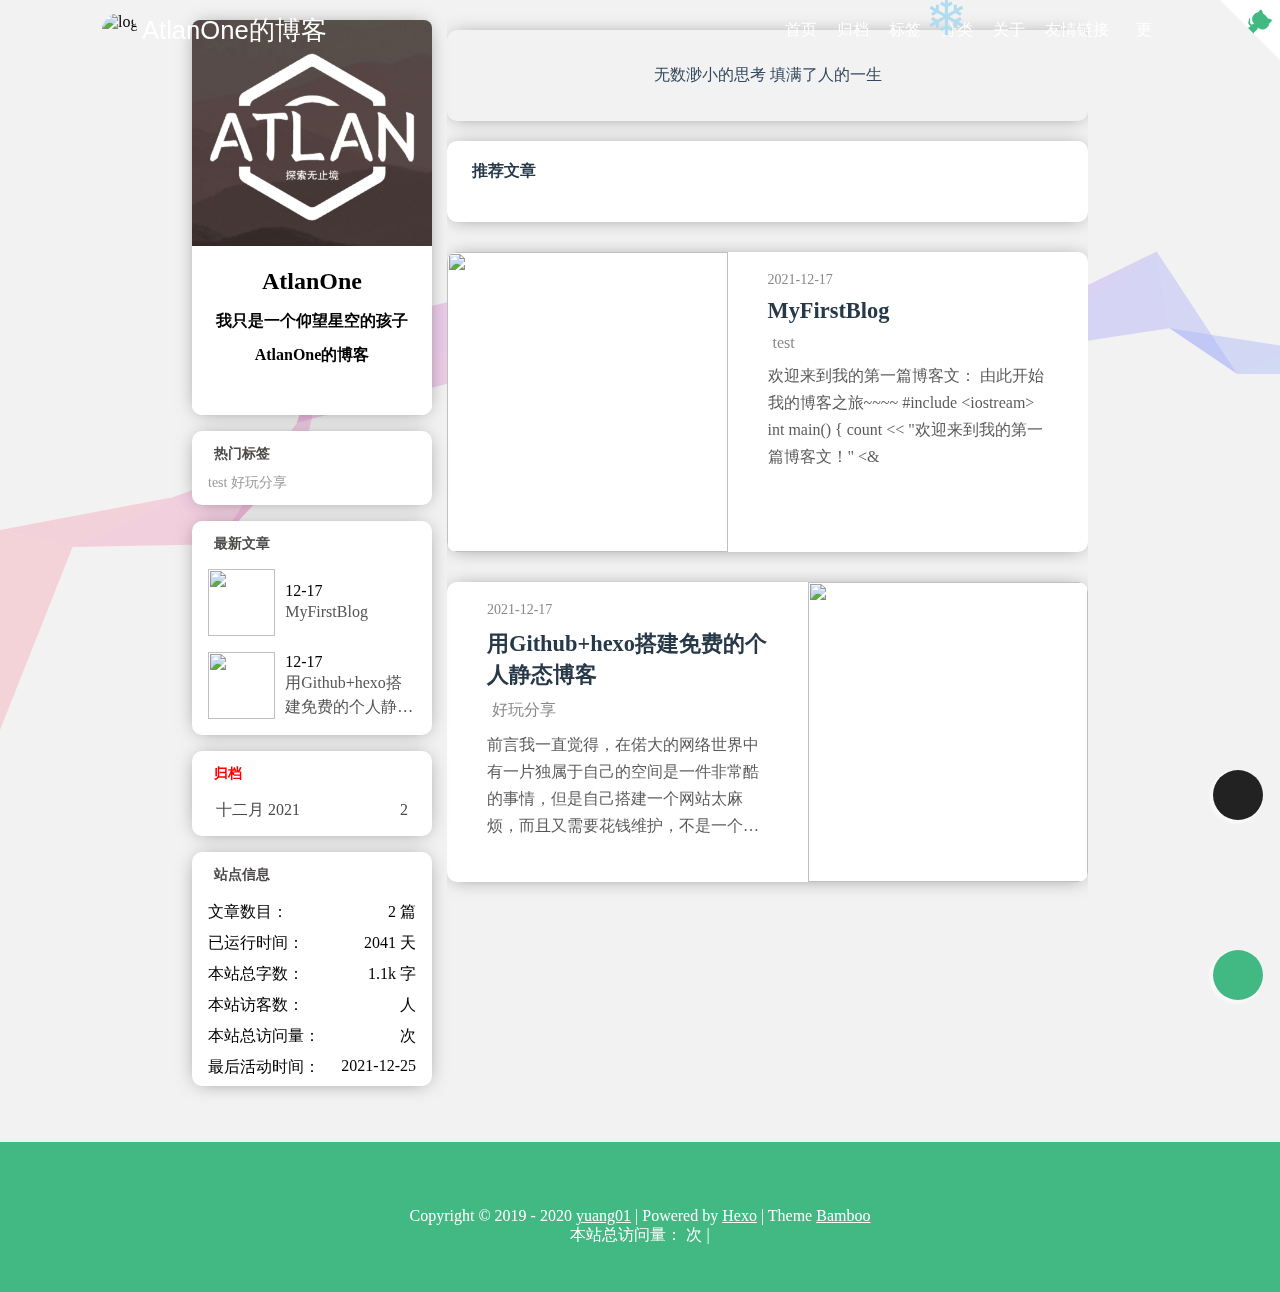
==== commit 12593495: "Site updated: 2021-12-25 22:24:01" ====
--- a/index.html
+++ b/index.html
@@ -1376,7 +1376,7 @@
             <span class="post-time">2021-12-17</span>
           </div>
           <div class="post-title">
-            <a class="post-title-link" href="/2021/12/17/%E7%94%A8Github+hexo%E6%90%AD%E5%BB%BA%E5%85%8D%E8%B4%B9%E7%9A%84%E4%B8%AA%E4%BA%BA%E9%9D%99%E6%80%81%E5%8D%9A%E5%AE%A2/"></a>
+            <a class="post-title-link" href="/2021/12/17/%E7%94%A8Github+hexo%E6%90%AD%E5%BB%BA%E5%85%8D%E8%B4%B9%E7%9A%84%E4%B8%AA%E4%BA%BA%E9%9D%99%E6%80%81%E5%8D%9A%E5%AE%A2/">用Github+hexo搭建免费的个人静态博客</a>
           </div>
           <div class="post-meta">
             <div class="post-tags">
@@ -1577,7 +1577,7 @@
                   <span class="post-date">12-17</span>
                 
               </div>
-              <a class="post-title" href="/2021/12/17/%E7%94%A8Github+hexo%E6%90%AD%E5%BB%BA%E5%85%8D%E8%B4%B9%E7%9A%84%E4%B8%AA%E4%BA%BA%E9%9D%99%E6%80%81%E5%8D%9A%E5%AE%A2/">暂无标题</a>
+              <a class="post-title" href="/2021/12/17/%E7%94%A8Github+hexo%E6%90%AD%E5%BB%BA%E5%85%8D%E8%B4%B9%E7%9A%84%E4%B8%AA%E4%BA%BA%E9%9D%99%E6%80%81%E5%8D%9A%E5%AE%A2/">用Github+hexo搭建免费的个人静态博客</a>
             </div>
           </div>
         
@@ -1653,7 +1653,7 @@
         <div class="webinfo-item">
           <div>最后活动时间：</div>
           
-            <div id="last-update" style="display: none;">Sat Dec 25 2021 22:17:27 GMT+0800 (中国标准时间)</div>
+            <div id="last-update" style="display: none;">Sat Dec 25 2021 22:24:01 GMT+0800 (中国标准时间)</div>
             <div id="last-update-show">2021-12-25 日</div>
           
         </div>
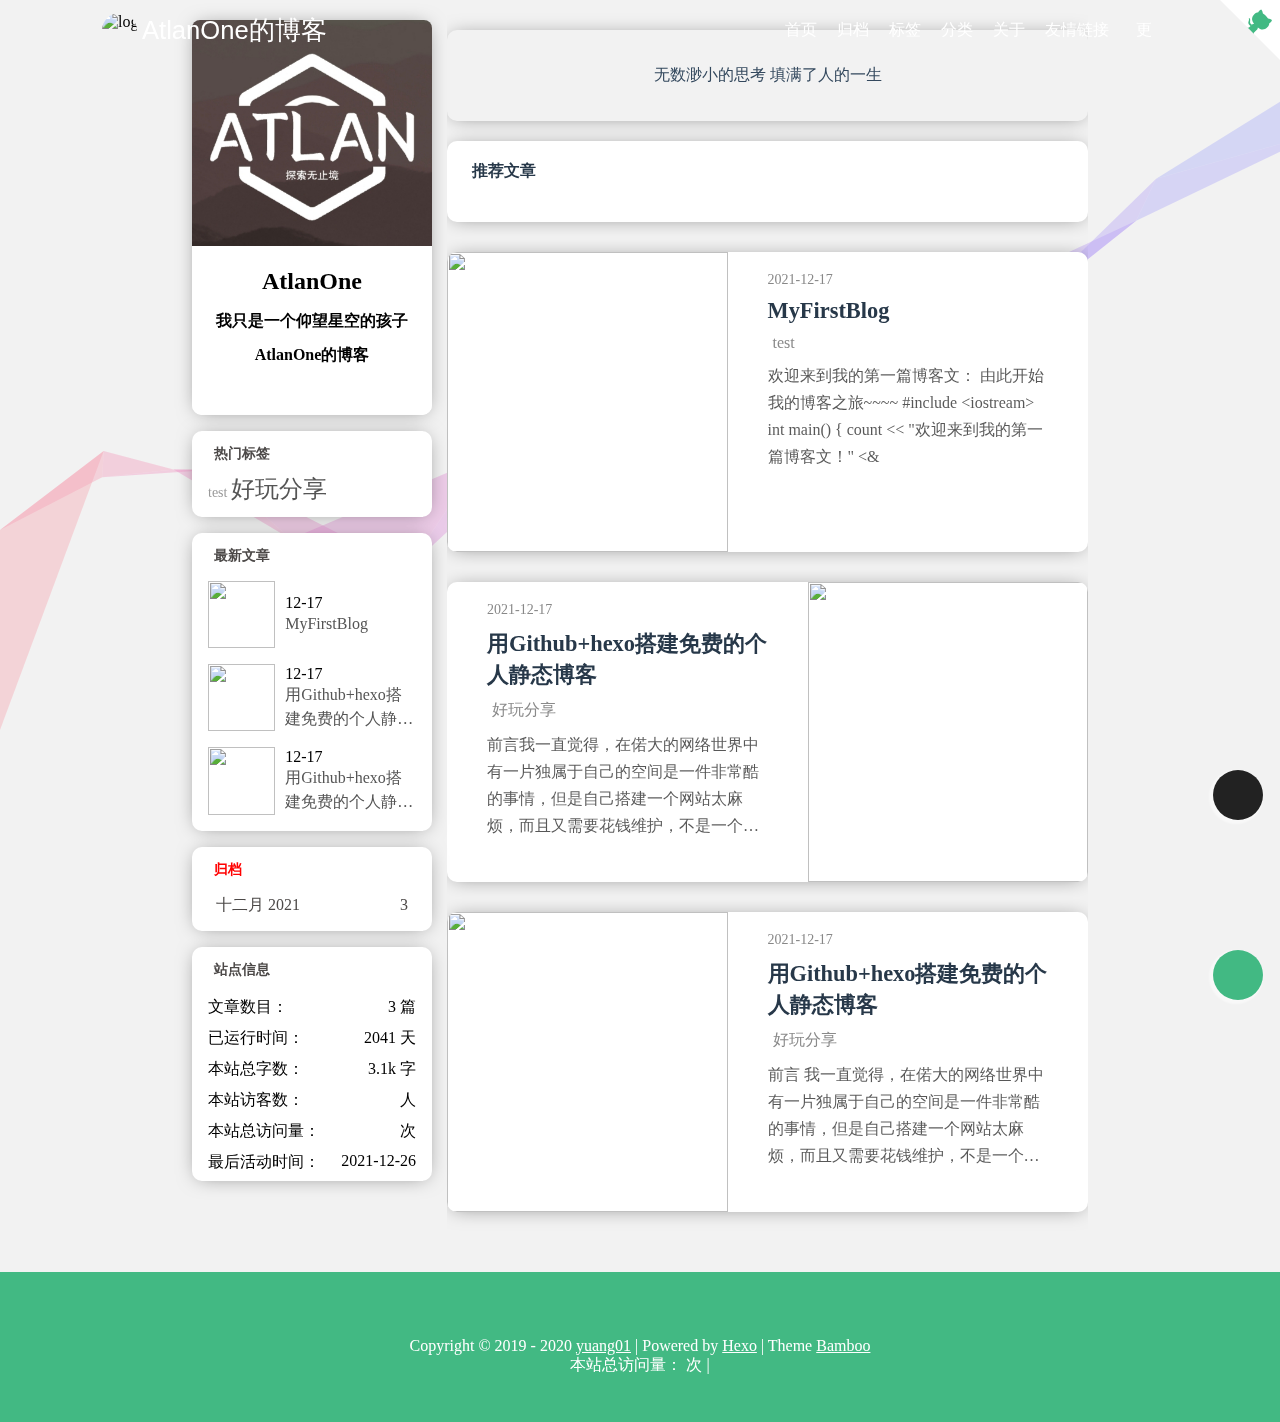
==== commit 111b3af5: "Site updated: 2021-12-26 15:54:29" ====
--- a/index.html
+++ b/index.html
@@ -708,6 +708,9 @@
         
         
       
+        
+        
+      
     <div class="swiper-pagination" slot="pagination" pointer style="display: none;"></div>
     <div class="swiper-button-prev swiper-button-white" pointer slot="button-prev" style="display: none;"></div>
     <div class="swiper-button-next swiper-button-white" pointer slot="button-next" style="display: none;"></div>
@@ -1304,6 +1307,8 @@
 		
 			
 		
+			
+		
 	</div>
 </div>
 
@@ -1376,6 +1381,55 @@
             <span class="post-time">2021-12-17</span>
           </div>
           <div class="post-title">
+            <a class="post-title-link" href="/2021/12/17/%E5%89%8D%E8%A8%80/">用Github+hexo搭建免费的个人静态博客</a>
+          </div>
+          <div class="post-meta">
+            <div class="post-tags">
+              <!-- 文章详情页的标签 -->
+
+    <i class="iconfont icontag"></i>
+    <ul class="article-tag-list" itemprop="keywords"><li class="article-tag-list-item"><a class="article-tag-list-link" href="/tags/%E5%A5%BD%E7%8E%A9%E5%88%86%E4%BA%AB/" rel="tag">好玩分享</a></li></ul>
+
+            </div>
+            <div class="post-categories">
+              <!-- 文章详情页的分类 -->
+
+
+            </div>
+          </div>
+          <div class="post-img-mobile">
+            <a href="/2021/12/17/%E5%89%8D%E8%A8%80/" style="background-size: cover; 
+              background-position: center center;">
+              <img class="lazyload lazyload placeholder" src="/blogtext-1/title.png" class="lazyload placeholder" data-srcset="/blogtext-1/title.png" srcset="https://img2.baidu.com/it/u=2037979560,2772131037&fm=26&fmt=auto&gp=0.jpg" alt="">
+            </a>
+          </div>
+          <div class="post-content">
+            前言我一直觉得，在偌大的网络世界中有一片独属于自己的空间是一件非常酷的事情，但是自己搭建一个网站太麻烦，而且又需要花钱维护，不是一个适合大部份人的方式；作为一名资深白嫖党，这里向大家介绍一种基于github page和hexo框架的免费搭建
+          </div>
+        </div>
+        <div class="post-more">
+          <a href="/2021/12/17/%E5%89%8D%E8%A8%80/">
+            <i class="iconfont iconmore" pointer style="  " title="阅读更多"></i>
+          </a>
+        </div>
+      </div>
+      <div class="post-img">
+        <a href="/2021/12/17/%E5%89%8D%E8%A8%80/" style="background-size: cover; 
+          background-position: center center;">
+          <img class="lazyload lazyload placeholder" src="/blogtext-1/title.png" class="lazyload placeholder" data-srcset="/blogtext-1/title.png" srcset="https://img2.baidu.com/it/u=2037979560,2772131037&fm=26&fmt=auto&gp=0.jpg" alt="">
+        </a>
+      </div>
+    </article>
+  
+    
+    <article class="post reveal" style="flex-direction: row-reverse;   ">
+      <div class="post-main">
+        <div class="post-info">
+          <div class="post-time">
+            <i class="fas fa-clock" aria-hidden="true"></i>
+            <span class="post-time">2021-12-17</span>
+          </div>
+          <div class="post-title">
             <a class="post-title-link" href="/2021/12/17/%E7%94%A8Github+hexo%E6%90%AD%E5%BB%BA%E5%85%8D%E8%B4%B9%E7%9A%84%E4%B8%AA%E4%BA%BA%E9%9D%99%E6%80%81%E5%8D%9A%E5%AE%A2/">用Github+hexo搭建免费的个人静态博客</a>
           </div>
           <div class="post-meta">
@@ -1399,12 +1453,13 @@
             </a>
           </div>
           <div class="post-content">
-            前言我一直觉得，在偌大的网络世界中有一片独属于自己的空间是一件非常酷的事情，但是自己搭建一个网站太麻烦，而且又需要花钱维护，不是一个适合大部份人的方式；作为一名资深白嫖党，这里向大家介绍一种基于github page和hexo框架的免费搭建
+            前言
+我一直觉得，在偌大的网络世界中有一片独属于自己的空间是一件非常酷的事情，但是自己搭建一个网站太麻烦，而且又需要花钱维护，不是一个适合大部份人的方式；作为一名资深白嫖党，这里向大家介绍一种基于github page和hexo框架的免费搭
           </div>
         </div>
         <div class="post-more">
           <a href="/2021/12/17/%E7%94%A8Github+hexo%E6%90%AD%E5%BB%BA%E5%85%8D%E8%B4%B9%E7%9A%84%E4%B8%AA%E4%BA%BA%E9%9D%99%E6%80%81%E5%8D%9A%E5%AE%A2/">
-            <i class="iconfont iconmore" pointer style="  " title="阅读更多"></i>
+            <i class="iconfont iconmore" pointer style="float: right;  " title="阅读更多"></i>
           </a>
         </div>
       </div>
@@ -1517,7 +1572,7 @@
 
 
     <div class='content'>
-    <a href="/tags/test/" style="font-size: 14px; color: #999">test</a> <a href="/tags/%E5%A5%BD%E7%8E%A9%E5%88%86%E4%BA%AB/" style="font-size: 14px; color: #999">好玩分享</a>
+    <a href="/tags/test/" style="font-size: 14px; color: #999">test</a> <a href="/tags/%E5%A5%BD%E7%8E%A9%E5%88%86%E4%BA%AB/" style="font-size: 24px; color: #555">好玩分享</a>
     </div>
 </section>
 
@@ -1566,6 +1621,27 @@
             
 
             <div class="post-img-box">
+              <a href="/2021/12/17/%E5%89%8D%E8%A8%80/" class="post-img " style="background-size: cover; 
+                background-position: center center;">
+                <img class="lazyload lazyload placeholder" style="width:100%;height:100%;object-fit:cover;" data-src="/blogtext-1/title.png" class="lazyload placeholder" data-srcset="/blogtext-1/title.png" srcset="https://img2.baidu.com/it/u=2037979560,2772131037&fm=26&fmt=auto&gp=0.jpg" alt="">
+              </a>
+            </div>
+            <div class="post-date-title">
+              <div>
+                
+                  <span class="post-date">12-17</span>
+                
+              </div>
+              <a class="post-title" href="/2021/12/17/%E5%89%8D%E8%A8%80/">用Github+hexo搭建免费的个人静态博客</a>
+            </div>
+          </div>
+        
+          <div class="aside-list-item">
+            
+            
+            
+
+            <div class="post-img-box">
               <a href="/2021/12/17/%E7%94%A8Github+hexo%E6%90%AD%E5%BB%BA%E5%85%8D%E8%B4%B9%E7%9A%84%E4%B8%AA%E4%BA%BA%E9%9D%99%E6%80%81%E5%8D%9A%E5%AE%A2/" class="post-img " style="background-size: cover; 
                 background-position: center center;">
                 <img class="lazyload lazyload placeholder" style="width:100%;height:100%;object-fit:cover;" data-src="/blogtext-1/title.png" class="lazyload placeholder" data-srcset="/blogtext-1/title.png" srcset="https://img2.baidu.com/it/u=2037979560,2772131037&fm=26&fmt=auto&gp=0.jpg" alt="">
@@ -1588,7 +1664,7 @@
     
   <section class="widget side_archives">
     
-    <header><a style="color: red" href='/archives/'><i class="fas fa-archive fa-fw" aria-hidden="true"></i><span class='name'>归档</span></a></header><div class="content"><ul class="card-archive-list"><li class="card-archive-list-item"><a class="card-archive-list-link" href="/archives/2021/12/"><span class="card-archive-list-date">十二月 2021</span><span class="card-archive-list-count">2</span></a></li></ul></div>
+    <header><a style="color: red" href='/archives/'><i class="fas fa-archive fa-fw" aria-hidden="true"></i><span class='name'>归档</span></a></header><div class="content"><ul class="card-archive-list"><li class="card-archive-list-item"><a class="card-archive-list-link" href="/archives/2021/12/"><span class="card-archive-list-date">十二月 2021</span><span class="card-archive-list-count">3</span></a></li></ul></div>
   </section>
 
     <section class="widget side_webinfo">
@@ -1605,7 +1681,7 @@
       
         <div class="webinfo-item">
           <div>文章数目：</div>
-          <div>2 篇</div>
+          <div>3 篇</div>
         </div>
       
 
@@ -1627,7 +1703,7 @@
       
         <div class="webinfo-item">
           <div>本站总字数：</div>
-          <div>1.1k 字</div>
+          <div>3.1k 字</div>
         </div>
       
 
@@ -1653,8 +1729,8 @@
         <div class="webinfo-item">
           <div>最后活动时间：</div>
           
-            <div id="last-update" style="display: none;">Sat Dec 25 2021 22:24:01 GMT+0800 (中国标准时间)</div>
-            <div id="last-update-show">2021-12-25 日</div>
+            <div id="last-update" style="display: none;">Sun Dec 26 2021 15:54:29 GMT+0800 (中国标准时间)</div>
+            <div id="last-update-show">2021-12-26 日</div>
           
         </div>
         
@@ -1704,7 +1780,7 @@
           try {
             document.getElementById('last-update-show').innerHTML = timeago(new Date(lastUpDate));
           } catch (error) {
-            document.getElementById('last-update-show').innerHTML = '2021-12-25 日';
+            document.getElementById('last-update-show').innerHTML = '2021-12-26 日';
           }
         </script>
         
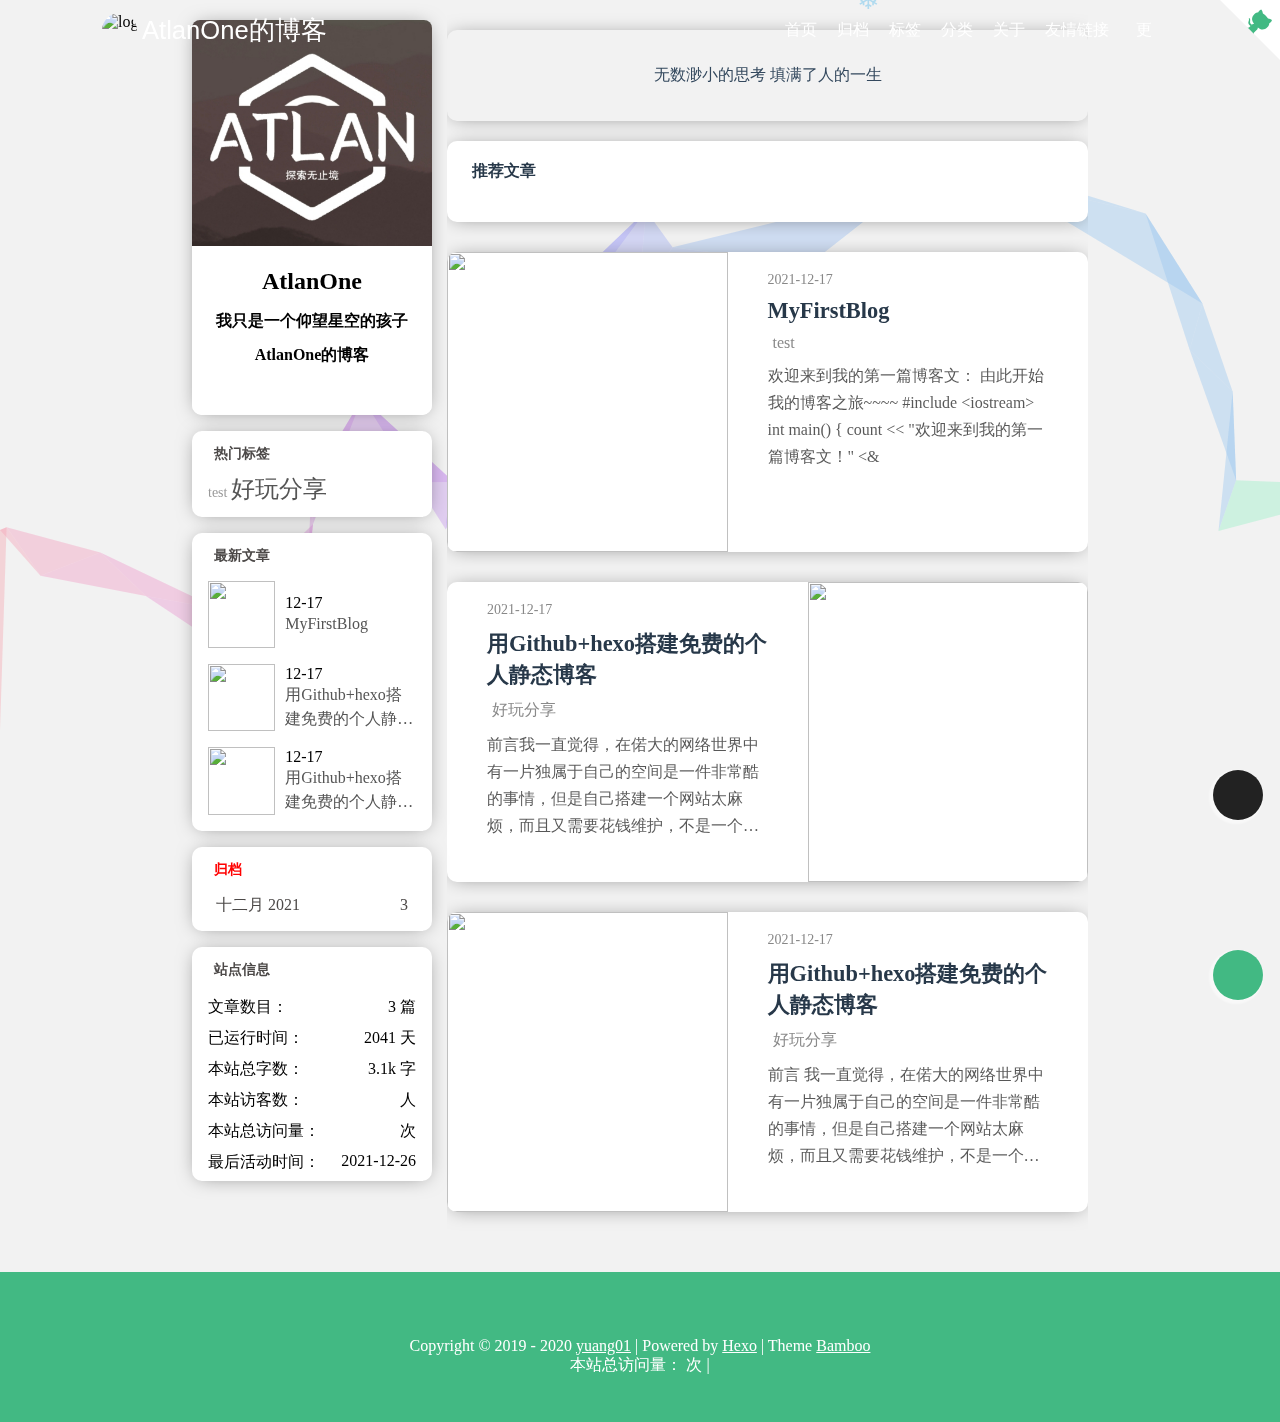
==== commit 748ae7ed: "Site updated: 2021-12-26 16:11:31" ====
--- a/index.html
+++ b/index.html
@@ -1729,7 +1729,7 @@
         <div class="webinfo-item">
           <div>最后活动时间：</div>
           
-            <div id="last-update" style="display: none;">Sun Dec 26 2021 15:54:29 GMT+0800 (中国标准时间)</div>
+            <div id="last-update" style="display: none;">Sun Dec 26 2021 16:11:31 GMT+0800 (中国标准时间)</div>
             <div id="last-update-show">2021-12-26 日</div>
           
         </div>
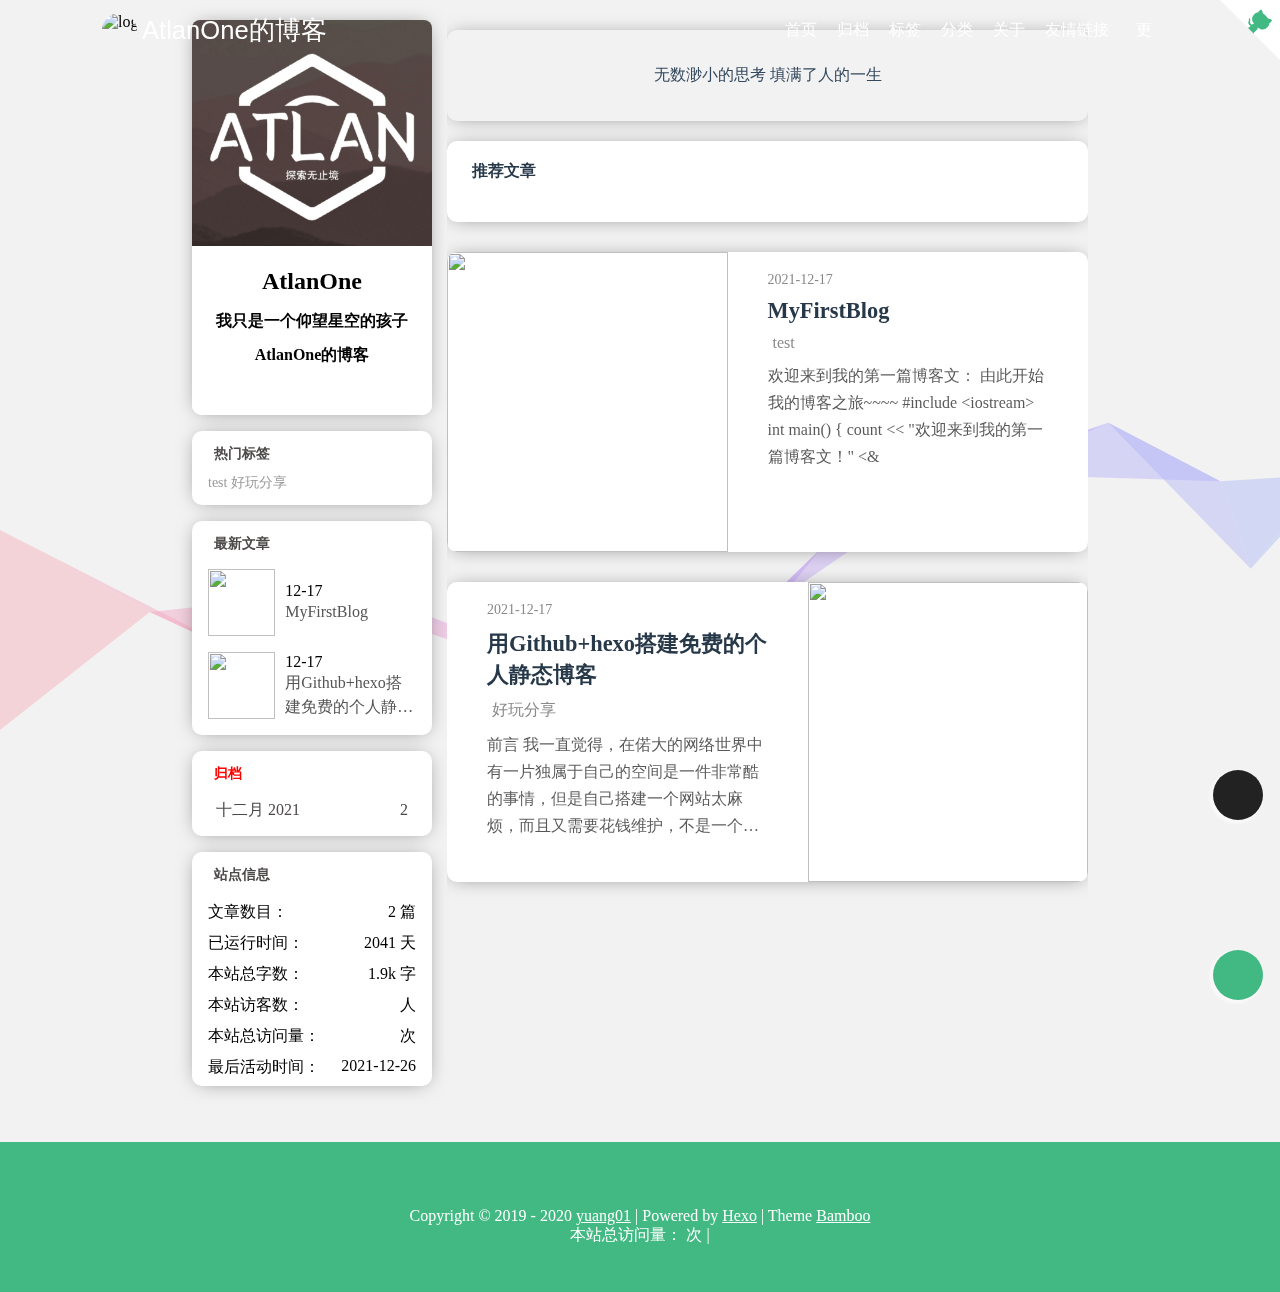
==== commit c97c17fb: "Site updated: 2021-12-26 16:16:24" ====
--- a/index.html
+++ b/index.html
@@ -708,9 +708,6 @@
         
         
       
-        
-        
-      
     <div class="swiper-pagination" slot="pagination" pointer style="display: none;"></div>
     <div class="swiper-button-prev swiper-button-white" pointer slot="button-prev" style="display: none;"></div>
     <div class="swiper-button-next swiper-button-white" pointer slot="button-next" style="display: none;"></div>
@@ -1307,8 +1304,6 @@
 		
 			
 		
-			
-		
 	</div>
 </div>
 
@@ -1381,55 +1376,6 @@
             <span class="post-time">2021-12-17</span>
           </div>
           <div class="post-title">
-            <a class="post-title-link" href="/2021/12/17/%E5%89%8D%E8%A8%80/">用Github+hexo搭建免费的个人静态博客</a>
-          </div>
-          <div class="post-meta">
-            <div class="post-tags">
-              <!-- 文章详情页的标签 -->
-
-    <i class="iconfont icontag"></i>
-    <ul class="article-tag-list" itemprop="keywords"><li class="article-tag-list-item"><a class="article-tag-list-link" href="/tags/%E5%A5%BD%E7%8E%A9%E5%88%86%E4%BA%AB/" rel="tag">好玩分享</a></li></ul>
-
-            </div>
-            <div class="post-categories">
-              <!-- 文章详情页的分类 -->
-
-
-            </div>
-          </div>
-          <div class="post-img-mobile">
-            <a href="/2021/12/17/%E5%89%8D%E8%A8%80/" style="background-size: cover; 
-              background-position: center center;">
-              <img class="lazyload lazyload placeholder" src="/blogtext-1/title.png" class="lazyload placeholder" data-srcset="/blogtext-1/title.png" srcset="https://img2.baidu.com/it/u=2037979560,2772131037&fm=26&fmt=auto&gp=0.jpg" alt="">
-            </a>
-          </div>
-          <div class="post-content">
-            前言我一直觉得，在偌大的网络世界中有一片独属于自己的空间是一件非常酷的事情，但是自己搭建一个网站太麻烦，而且又需要花钱维护，不是一个适合大部份人的方式；作为一名资深白嫖党，这里向大家介绍一种基于github page和hexo框架的免费搭建
-          </div>
-        </div>
-        <div class="post-more">
-          <a href="/2021/12/17/%E5%89%8D%E8%A8%80/">
-            <i class="iconfont iconmore" pointer style="  " title="阅读更多"></i>
-          </a>
-        </div>
-      </div>
-      <div class="post-img">
-        <a href="/2021/12/17/%E5%89%8D%E8%A8%80/" style="background-size: cover; 
-          background-position: center center;">
-          <img class="lazyload lazyload placeholder" src="/blogtext-1/title.png" class="lazyload placeholder" data-srcset="/blogtext-1/title.png" srcset="https://img2.baidu.com/it/u=2037979560,2772131037&fm=26&fmt=auto&gp=0.jpg" alt="">
-        </a>
-      </div>
-    </article>
-  
-    
-    <article class="post reveal" style="flex-direction: row-reverse;   ">
-      <div class="post-main">
-        <div class="post-info">
-          <div class="post-time">
-            <i class="fas fa-clock" aria-hidden="true"></i>
-            <span class="post-time">2021-12-17</span>
-          </div>
-          <div class="post-title">
             <a class="post-title-link" href="/2021/12/17/%E7%94%A8Github+hexo%E6%90%AD%E5%BB%BA%E5%85%8D%E8%B4%B9%E7%9A%84%E4%B8%AA%E4%BA%BA%E9%9D%99%E6%80%81%E5%8D%9A%E5%AE%A2/">用Github+hexo搭建免费的个人静态博客</a>
           </div>
           <div class="post-meta">
@@ -1459,7 +1405,7 @@
         </div>
         <div class="post-more">
           <a href="/2021/12/17/%E7%94%A8Github+hexo%E6%90%AD%E5%BB%BA%E5%85%8D%E8%B4%B9%E7%9A%84%E4%B8%AA%E4%BA%BA%E9%9D%99%E6%80%81%E5%8D%9A%E5%AE%A2/">
-            <i class="iconfont iconmore" pointer style="float: right;  " title="阅读更多"></i>
+            <i class="iconfont iconmore" pointer style="  " title="阅读更多"></i>
           </a>
         </div>
       </div>
@@ -1572,7 +1518,7 @@
 
 
     <div class='content'>
-    <a href="/tags/test/" style="font-size: 14px; color: #999">test</a> <a href="/tags/%E5%A5%BD%E7%8E%A9%E5%88%86%E4%BA%AB/" style="font-size: 24px; color: #555">好玩分享</a>
+    <a href="/tags/test/" style="font-size: 14px; color: #999">test</a> <a href="/tags/%E5%A5%BD%E7%8E%A9%E5%88%86%E4%BA%AB/" style="font-size: 14px; color: #999">好玩分享</a>
     </div>
 </section>
 
@@ -1621,27 +1567,6 @@
             
 
             <div class="post-img-box">
-              <a href="/2021/12/17/%E5%89%8D%E8%A8%80/" class="post-img " style="background-size: cover; 
-                background-position: center center;">
-                <img class="lazyload lazyload placeholder" style="width:100%;height:100%;object-fit:cover;" data-src="/blogtext-1/title.png" class="lazyload placeholder" data-srcset="/blogtext-1/title.png" srcset="https://img2.baidu.com/it/u=2037979560,2772131037&fm=26&fmt=auto&gp=0.jpg" alt="">
-              </a>
-            </div>
-            <div class="post-date-title">
-              <div>
-                
-                  <span class="post-date">12-17</span>
-                
-              </div>
-              <a class="post-title" href="/2021/12/17/%E5%89%8D%E8%A8%80/">用Github+hexo搭建免费的个人静态博客</a>
-            </div>
-          </div>
-        
-          <div class="aside-list-item">
-            
-            
-            
-
-            <div class="post-img-box">
               <a href="/2021/12/17/%E7%94%A8Github+hexo%E6%90%AD%E5%BB%BA%E5%85%8D%E8%B4%B9%E7%9A%84%E4%B8%AA%E4%BA%BA%E9%9D%99%E6%80%81%E5%8D%9A%E5%AE%A2/" class="post-img " style="background-size: cover; 
                 background-position: center center;">
                 <img class="lazyload lazyload placeholder" style="width:100%;height:100%;object-fit:cover;" data-src="/blogtext-1/title.png" class="lazyload placeholder" data-srcset="/blogtext-1/title.png" srcset="https://img2.baidu.com/it/u=2037979560,2772131037&fm=26&fmt=auto&gp=0.jpg" alt="">
@@ -1664,7 +1589,7 @@
     
   <section class="widget side_archives">
     
-    <header><a style="color: red" href='/archives/'><i class="fas fa-archive fa-fw" aria-hidden="true"></i><span class='name'>归档</span></a></header><div class="content"><ul class="card-archive-list"><li class="card-archive-list-item"><a class="card-archive-list-link" href="/archives/2021/12/"><span class="card-archive-list-date">十二月 2021</span><span class="card-archive-list-count">3</span></a></li></ul></div>
+    <header><a style="color: red" href='/archives/'><i class="fas fa-archive fa-fw" aria-hidden="true"></i><span class='name'>归档</span></a></header><div class="content"><ul class="card-archive-list"><li class="card-archive-list-item"><a class="card-archive-list-link" href="/archives/2021/12/"><span class="card-archive-list-date">十二月 2021</span><span class="card-archive-list-count">2</span></a></li></ul></div>
   </section>
 
     <section class="widget side_webinfo">
@@ -1681,7 +1606,7 @@
       
         <div class="webinfo-item">
           <div>文章数目：</div>
-          <div>3 篇</div>
+          <div>2 篇</div>
         </div>
       
 
@@ -1703,7 +1628,7 @@
       
         <div class="webinfo-item">
           <div>本站总字数：</div>
-          <div>3.1k 字</div>
+          <div>1.9k 字</div>
         </div>
       
 
@@ -1729,7 +1654,7 @@
         <div class="webinfo-item">
           <div>最后活动时间：</div>
           
-            <div id="last-update" style="display: none;">Sun Dec 26 2021 16:11:31 GMT+0800 (中国标准时间)</div>
+            <div id="last-update" style="display: none;">Sun Dec 26 2021 16:16:24 GMT+0800 (中国标准时间)</div>
             <div id="last-update-show">2021-12-26 日</div>
           
         </div>
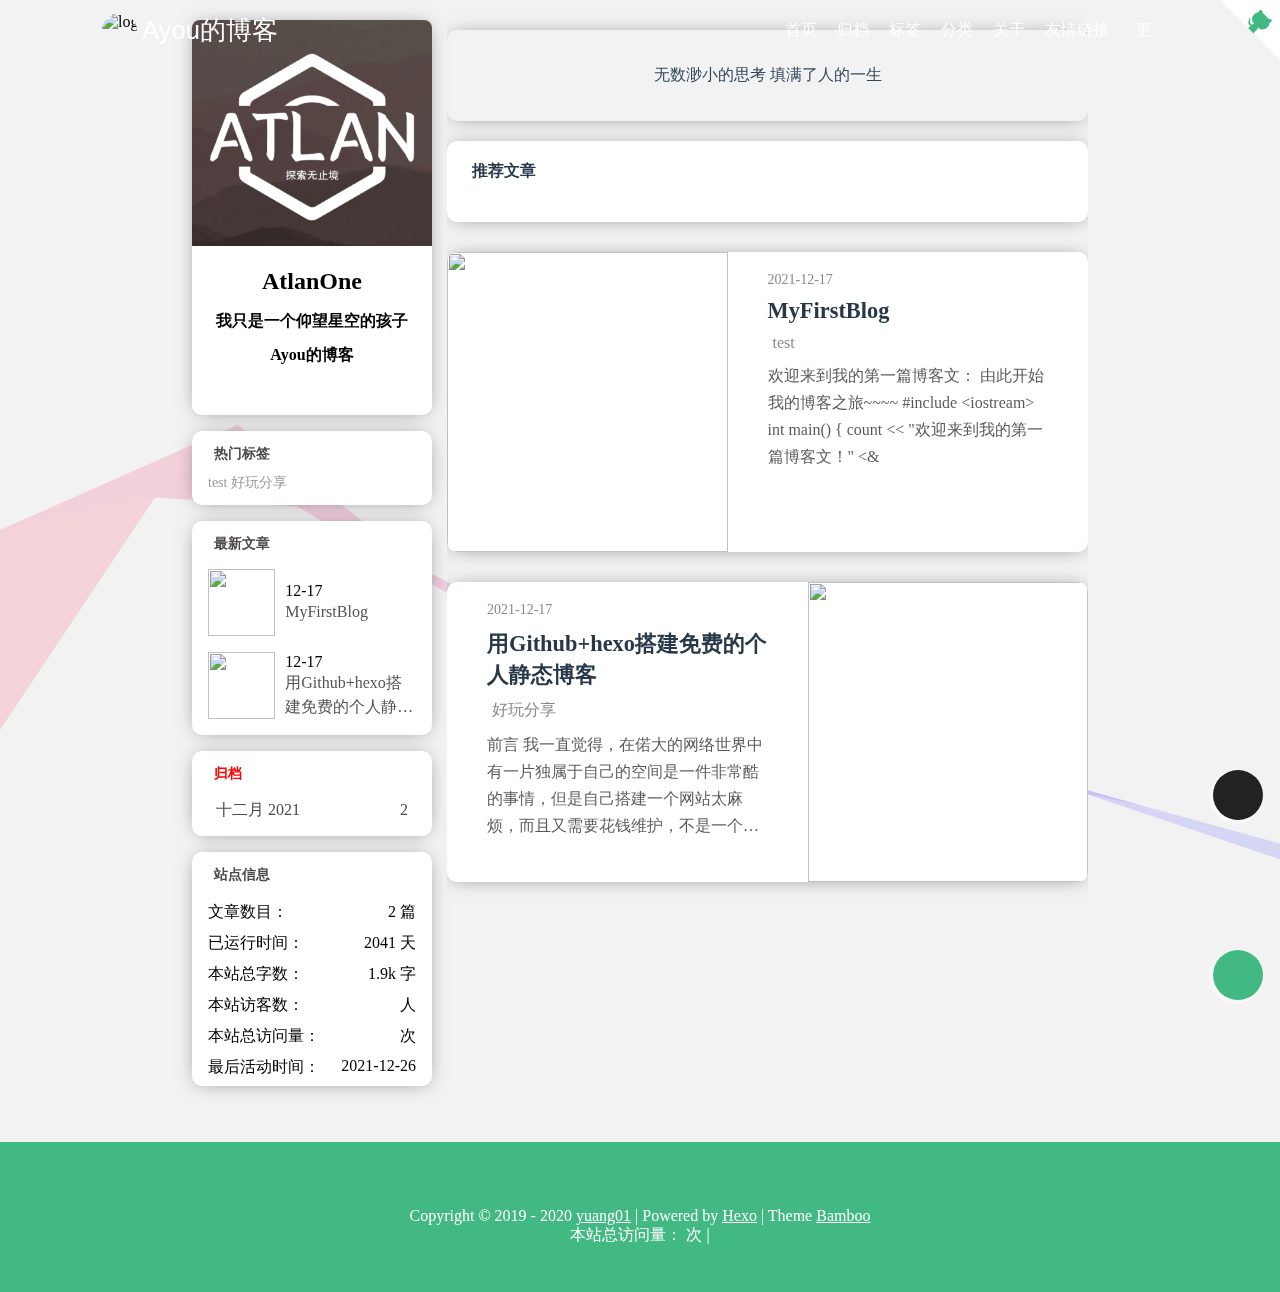
==== commit 1df4e55d: "Site updated: 2021-12-26 16:45:22" ====
--- a/index.html
+++ b/index.html
@@ -11,7 +11,7 @@
   <!-- Global site tag (gtag.js) - Google Analytics -->
 
 
-  <title>AtlanOne的博客</title>
+  <title>Ayou的博客</title>
 
   <link rel="icon" type="image/x-icon, image/vnd.microsoft.icon" href="/bitbug_favicon.ico">
   <link rel="stylesheet" href="https://at.alicdn.com/t/font_1911880_c1nvbyezg17.css">
@@ -218,7 +218,7 @@
   <div class="drawer-box" :class="{'active': visible}">
     <div class="drawer-box-head bg-color">
       <img class="drawer-box-head_logo lazyload placeholder" src="/bitbug_favicon.ico" class="lazyload placeholder" data-srcset="/bitbug_favicon.ico" srcset="https://img2.baidu.com/it/u=2037979560,2772131037&fm=26&fmt=auto&gp=0.jpg" alt="logo">
-      <h3 class="drawer-box-head_title">AtlanOne的博客</h3>
+      <h3 class="drawer-box-head_title">Ayou的博客</h3>
       <h5 class="drawer-box-head_desc">技术博客</h5>
     </div>
     
@@ -409,7 +409,7 @@
           <img src="/bitbug_favicon.ico" class="lazyload placeholder" data-srcset="/bitbug_favicon.ico" srcset="https://img2.baidu.com/it/u=2037979560,2772131037&fm=26&fmt=auto&gp=0.jpg" alt="logo">
         </div>
       
-      <a href="/" class="logo">AtlanOne的博客</a>
+      <a href="/" class="logo">Ayou的博客</a>
     </div>
     <nav class="navbar">
       <ul class="menu">
@@ -1446,7 +1446,7 @@
 
         
         
-          <p><span id="jinrishici-sentence">AtlanOne的博客</span></p>
+          <p><span id="jinrishici-sentence">Ayou的博客</span></p>
           <script src="https://sdk.jinrishici.com/v2/browser/jinrishici.js" charset="utf-8"></script>
         
       </div>
@@ -1654,7 +1654,7 @@
         <div class="webinfo-item">
           <div>最后活动时间：</div>
           
-            <div id="last-update" style="display: none;">Sun Dec 26 2021 16:16:24 GMT+0800 (中国标准时间)</div>
+            <div id="last-update" style="display: none;">Sun Dec 26 2021 16:45:22 GMT+0800 (中国标准时间)</div>
             <div id="last-update-show">2021-12-26 日</div>
           
         </div>
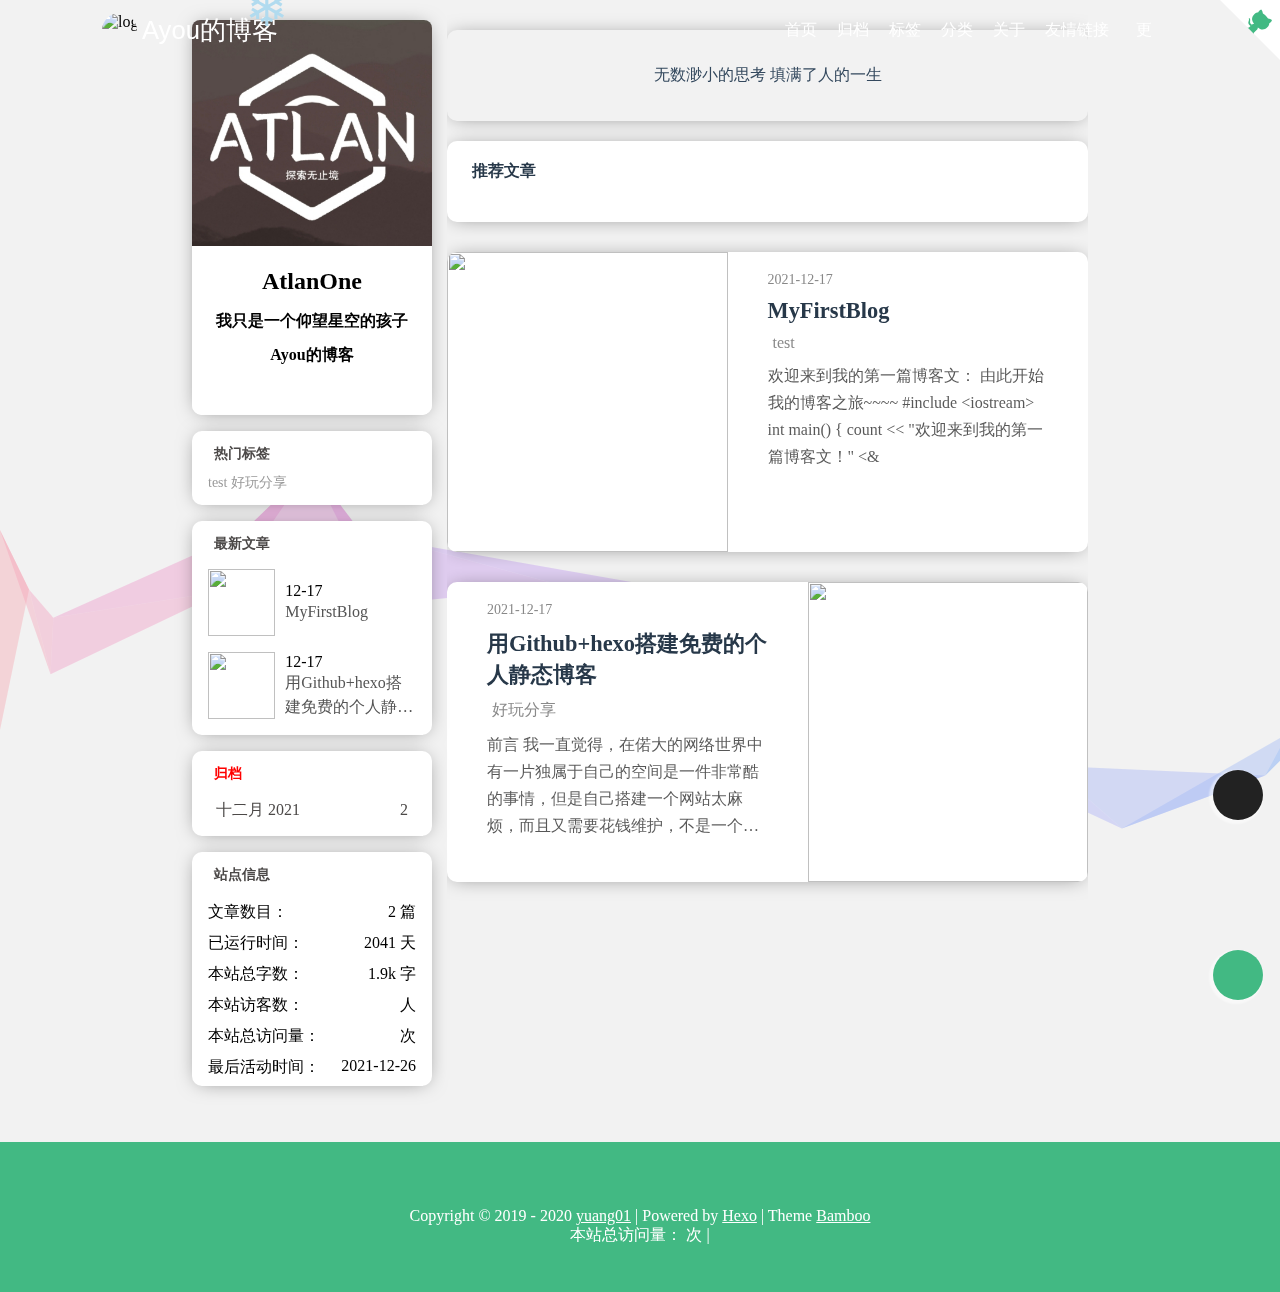
==== commit 325bf898: "Site updated: 2021-12-26 18:00:04" ====
--- a/index.html
+++ b/index.html
@@ -1654,7 +1654,7 @@
         <div class="webinfo-item">
           <div>最后活动时间：</div>
           
-            <div id="last-update" style="display: none;">Sun Dec 26 2021 16:45:22 GMT+0800 (中国标准时间)</div>
+            <div id="last-update" style="display: none;">Sun Dec 26 2021 18:00:04 GMT+0800 (中国标准时间)</div>
             <div id="last-update-show">2021-12-26 日</div>
           
         </div>
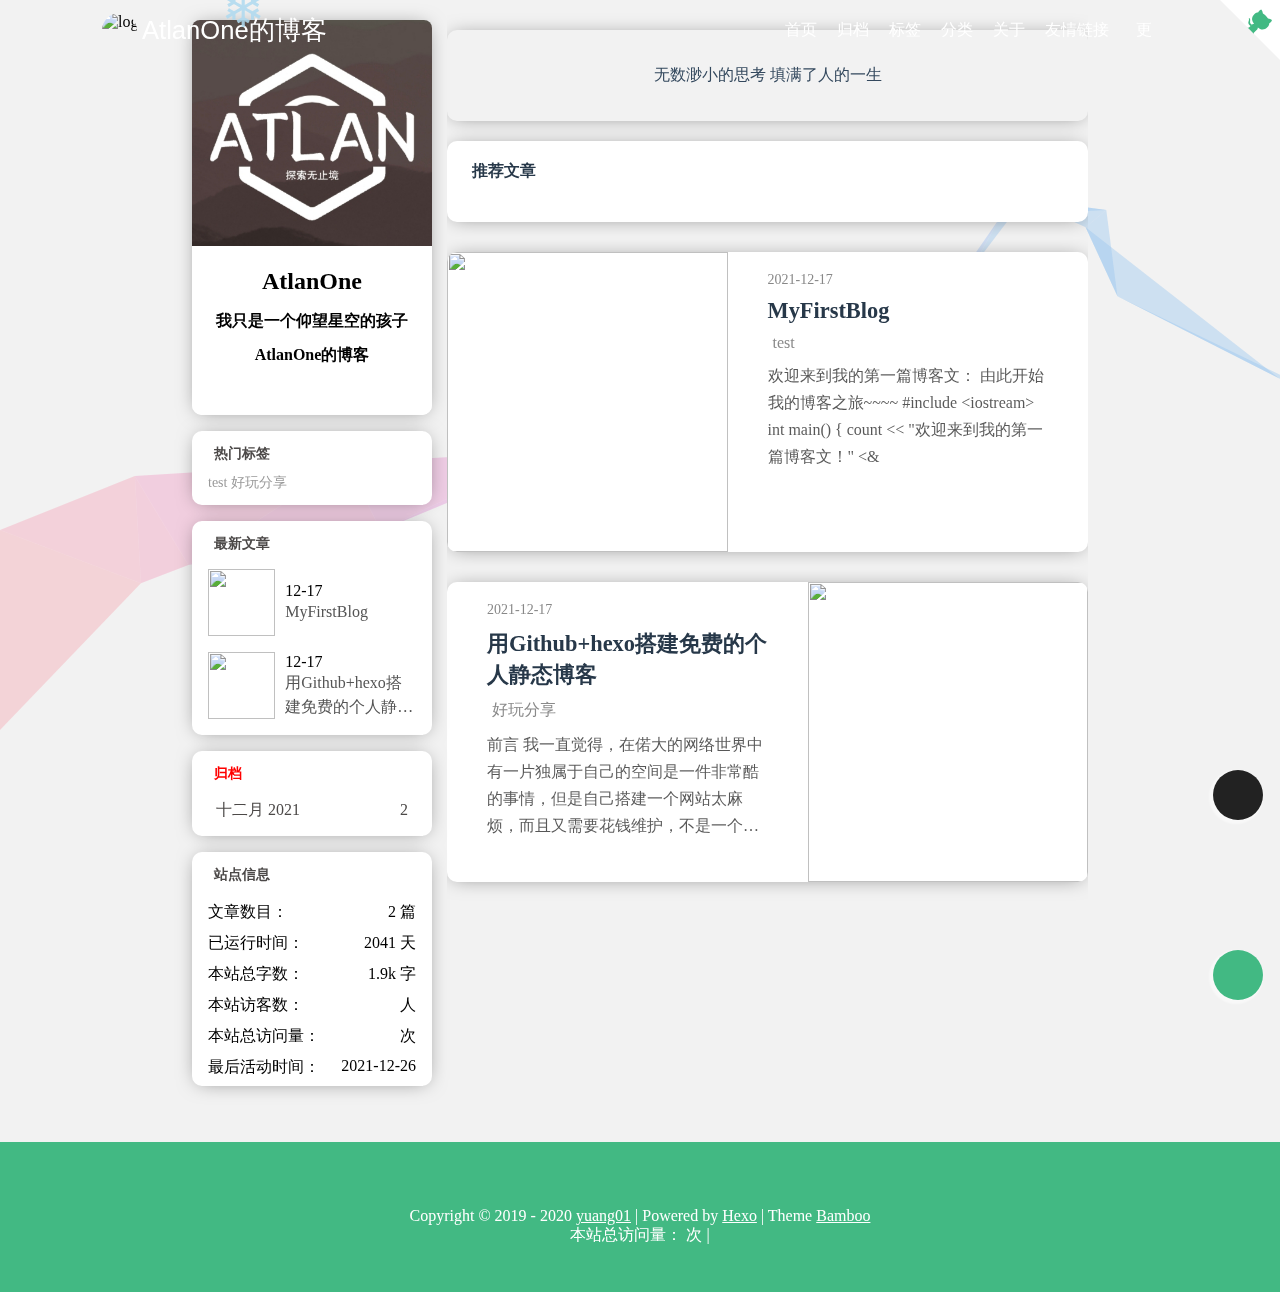
==== commit 684fcc62: "Site updated: 2021-12-26 18:03:49" ====
--- a/index.html
+++ b/index.html
@@ -11,7 +11,7 @@
   <!-- Global site tag (gtag.js) - Google Analytics -->
 
 
-  <title>Ayou的博客</title>
+  <title>AtlanOne的博客</title>
 
   <link rel="icon" type="image/x-icon, image/vnd.microsoft.icon" href="/bitbug_favicon.ico">
   <link rel="stylesheet" href="https://at.alicdn.com/t/font_1911880_c1nvbyezg17.css">
@@ -218,7 +218,7 @@
   <div class="drawer-box" :class="{'active': visible}">
     <div class="drawer-box-head bg-color">
       <img class="drawer-box-head_logo lazyload placeholder" src="/bitbug_favicon.ico" class="lazyload placeholder" data-srcset="/bitbug_favicon.ico" srcset="https://img2.baidu.com/it/u=2037979560,2772131037&fm=26&fmt=auto&gp=0.jpg" alt="logo">
-      <h3 class="drawer-box-head_title">Ayou的博客</h3>
+      <h3 class="drawer-box-head_title">AtlanOne的博客</h3>
       <h5 class="drawer-box-head_desc">技术博客</h5>
     </div>
     
@@ -409,7 +409,7 @@
           <img src="/bitbug_favicon.ico" class="lazyload placeholder" data-srcset="/bitbug_favicon.ico" srcset="https://img2.baidu.com/it/u=2037979560,2772131037&fm=26&fmt=auto&gp=0.jpg" alt="logo">
         </div>
       
-      <a href="/" class="logo">Ayou的博客</a>
+      <a href="/" class="logo">AtlanOne的博客</a>
     </div>
     <nav class="navbar">
       <ul class="menu">
@@ -1446,7 +1446,7 @@
 
         
         
-          <p><span id="jinrishici-sentence">Ayou的博客</span></p>
+          <p><span id="jinrishici-sentence">AtlanOne的博客</span></p>
           <script src="https://sdk.jinrishici.com/v2/browser/jinrishici.js" charset="utf-8"></script>
         
       </div>
@@ -1654,7 +1654,7 @@
         <div class="webinfo-item">
           <div>最后活动时间：</div>
           
-            <div id="last-update" style="display: none;">Sun Dec 26 2021 18:00:04 GMT+0800 (中国标准时间)</div>
+            <div id="last-update" style="display: none;">Sun Dec 26 2021 18:03:49 GMT+0800 (中国标准时间)</div>
             <div id="last-update-show">2021-12-26 日</div>
           
         </div>
